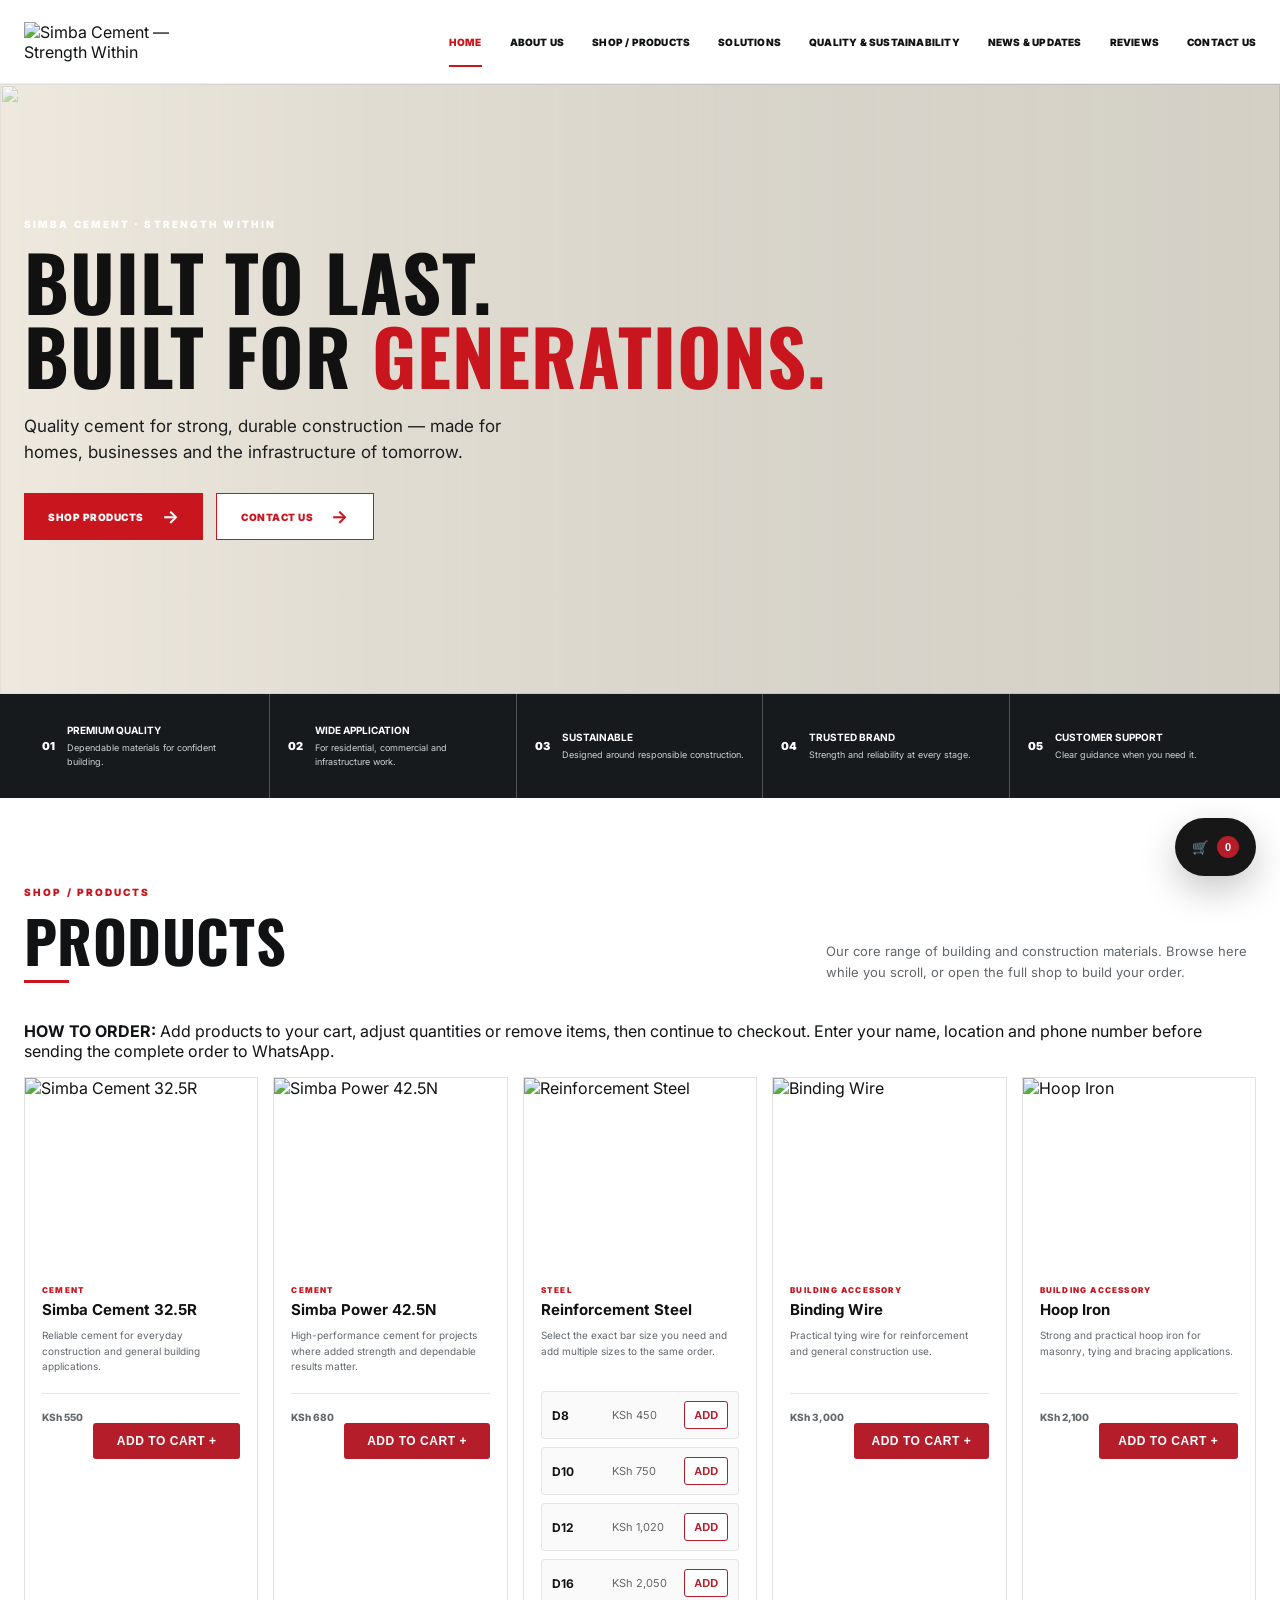
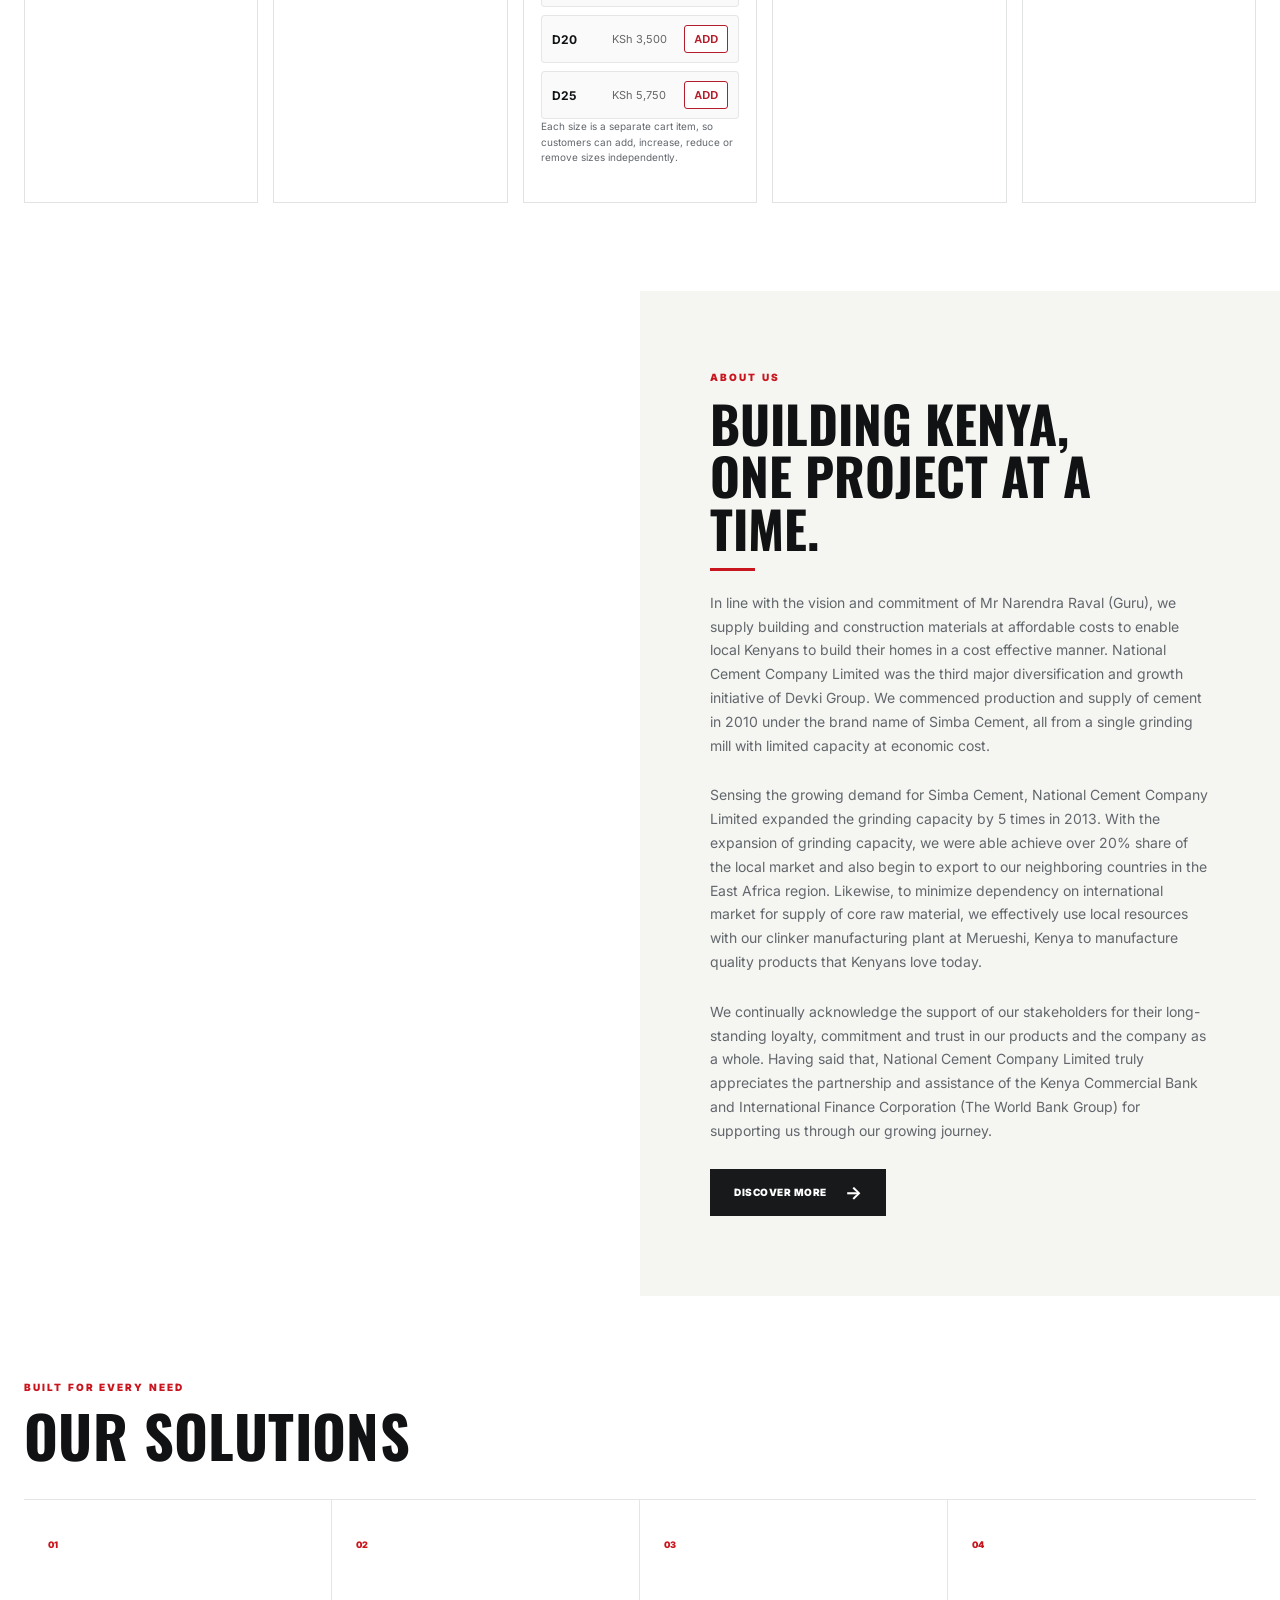
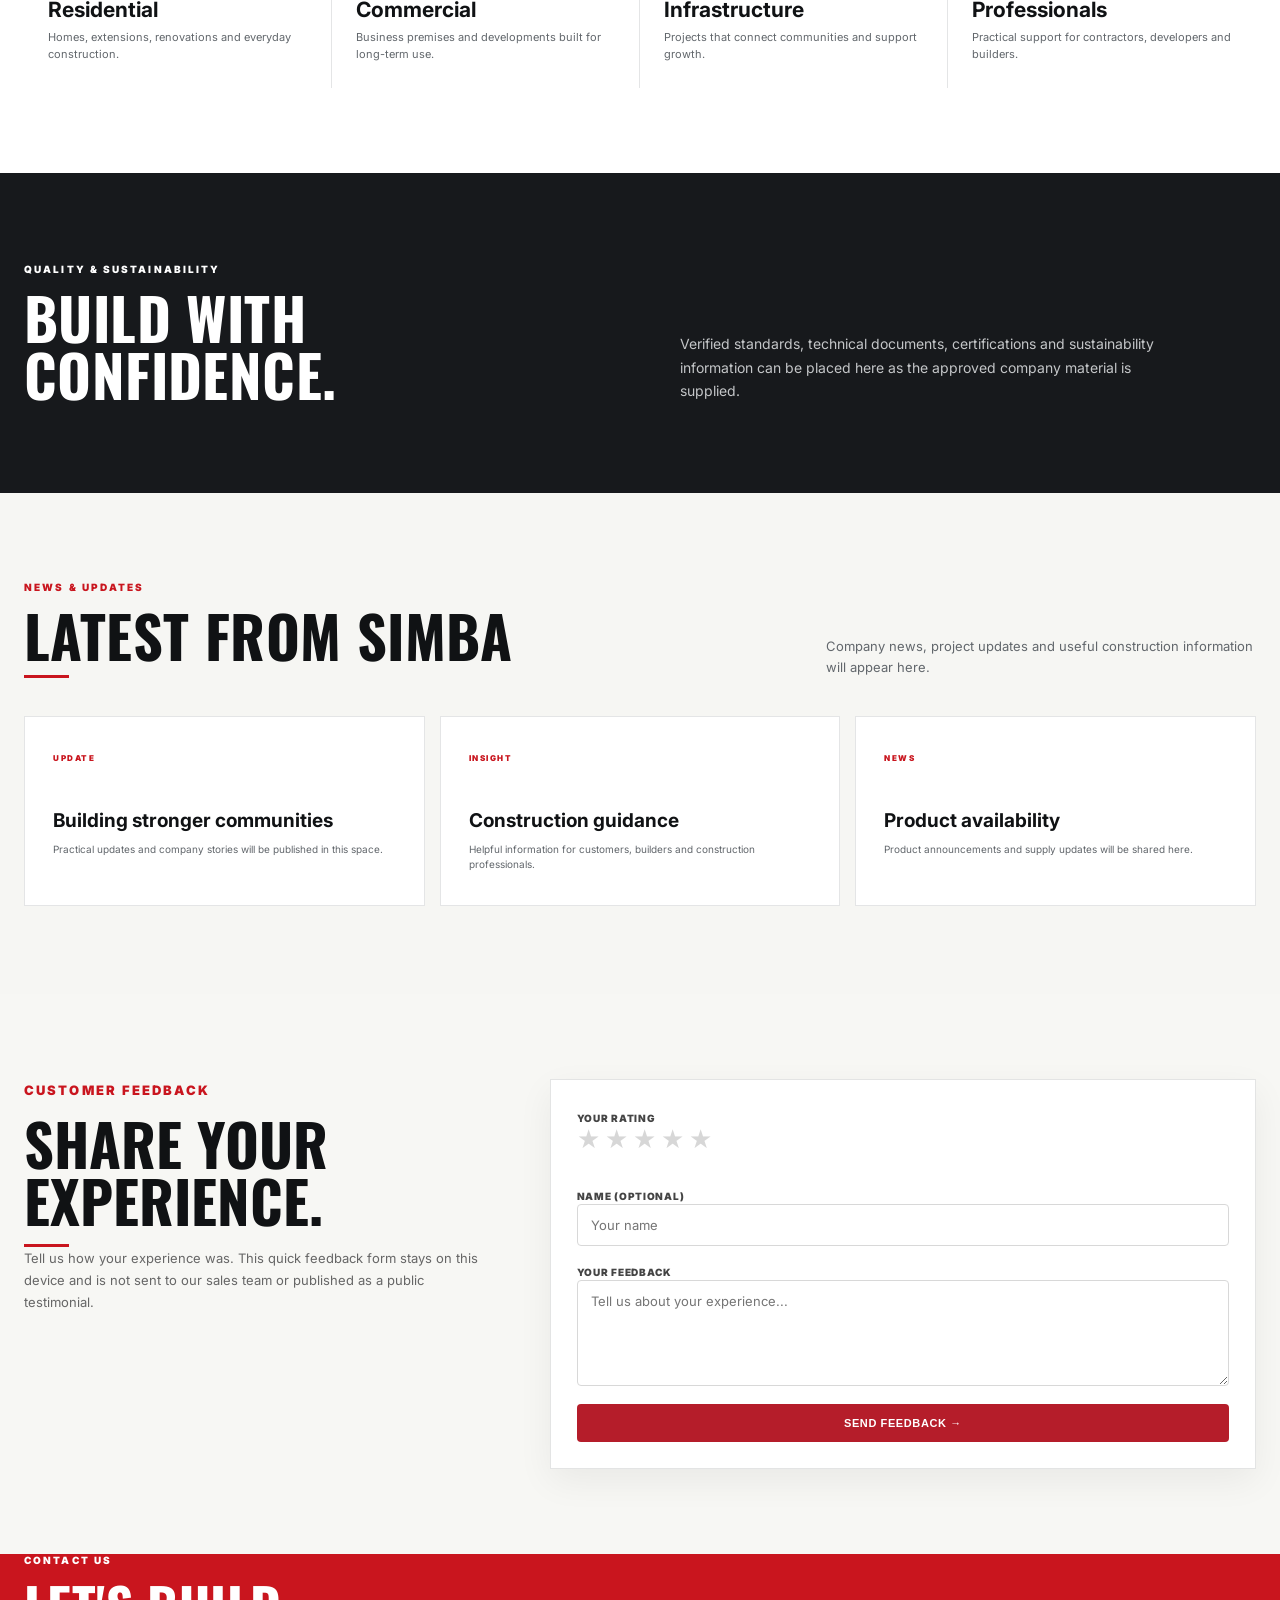
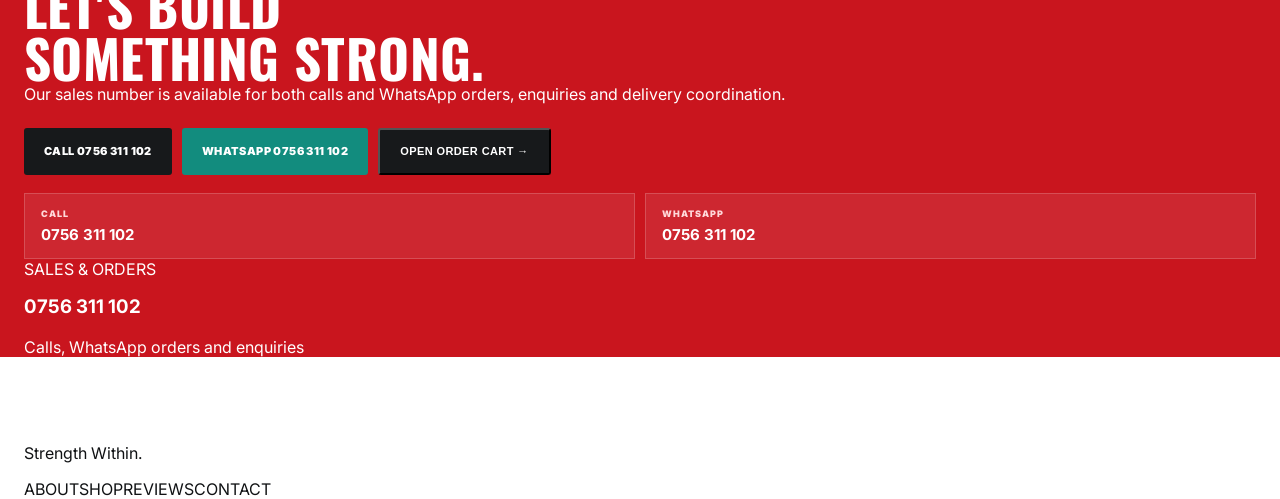
==== index.html @ 4d7fa1ae "Add call and WhatsApp contact options plus local customer feedback form" ====
<!doctype html>
<html lang="en">
<head>
  <meta charset="utf-8">
  <meta name="viewport" content="width=device-width, initial-scale=1">
  <meta name="description" content="Simba Cement — Strength Within.">
  <title>Simba Cement | Strength Within</title>
  <link rel="preconnect" href="https://fonts.googleapis.com">
  <link rel="preconnect" href="https://fonts.gstatic.com" crossorigin>
  <link href="https://fonts.googleapis.com/css2?family=Inter:wght@400;500;600;700;800;900&family=Oswald:wght@500;600;700&display=swap" rel="stylesheet">
  <link rel="stylesheet" href="styles.css">
  <style>
    .site-header .brand,.site-header .brand img{border:0!important;outline:0!important;box-shadow:none!important;background:#fff!important}
    .site-header .brand{width:195px!important;height:72px!important;display:flex!important;align-items:center!important;justify-content:flex-start!important;overflow:hidden!important}
    .site-header .brand img{display:block;width:185px!important;height:auto!important;max-height:68px!important;object-fit:contain!important;object-position:left center!important;transform:none!important;mix-blend-mode:normal!important}
    .site-header .brand:focus,.site-header .brand:focus-visible{outline:0!important;box-shadow:none!important}
    .hero-photo{position:absolute;inset:0;overflow:hidden;background:#d7d3c9;z-index:0}.hero-slides{position:absolute;inset:0;overflow:hidden}.hero-slide{position:absolute;inset:0;width:100%;height:100%;object-fit:cover;object-position:center;opacity:0;transition:opacity 1.2s ease;will-change:opacity;display:block}.hero-slide.active{opacity:1}.hero-shade{position:absolute;inset:0;z-index:1;background:linear-gradient(90deg,rgba(255,248,237,.58) 0%,rgba(255,248,237,.27) 28%,rgba(255,248,237,.05) 58%,rgba(0,0,0,.01) 100%)!important;pointer-events:none}.hero-content{z-index:2}
    .product-grid-five{grid-template-columns:repeat(5,1fr)}.product-image-wrap{background:#fff!important}.product-image-wrap img{width:100%;height:100%;object-fit:contain;display:block}.product-card{position:relative}
    .product-actions{display:flex;align-items:center;gap:10px;margin-top:18px;padding-top:16px;border-top:1px solid rgba(0,0,0,.10)}.product-price{margin:0;font-size:16px;font-weight:800;color:#151515}.product-price span{color:#b51d2a}.add-cart-btn{flex:1;border:0;cursor:pointer;display:inline-flex;align-items:center;justify-content:center;gap:8px;padding:11px 12px;background:#b51d2a;color:#fff;font-size:12px;font-weight:800;letter-spacing:.55px;border-radius:3px}.add-cart-btn:hover{opacity:.92;transform:translateY(-1px)}
    .steel-options{margin-top:16px;display:grid;gap:8px}.steel-option{display:grid;grid-template-columns:52px 1fr auto;gap:8px;align-items:center;padding:9px 10px;border:1px solid rgba(0,0,0,.08);background:#fafafa;border-radius:4px}.steel-option strong{font-size:12px}.steel-option small{color:#666;font-size:11px}.steel-add{border:1px solid #b51d2a;background:#fff;color:#b51d2a;border-radius:3px;padding:7px 9px;font-size:11px;font-weight:800;cursor:pointer}.steel-add:hover{background:#b51d2a;color:#fff}.steel-help{margin:12px 0 0;color:#666;font-size:12px;line-height:1.5}
    .cart-fab{position:fixed;right:24px;bottom:24px;z-index:60;border:0;background:#171717;color:#fff;border-radius:999px;min-width:58px;height:58px;padding:0 17px;display:flex;align-items:center;justify-content:center;gap:8px;cursor:pointer;box-shadow:0 14px 36px rgba(0,0,0,.22);font-weight:800}.cart-count{min-width:22px;height:22px;border-radius:999px;background:#b51d2a;display:inline-flex;align-items:center;justify-content:center;font-size:11px}.cart-fab:hover{transform:translateY(-2px)}
    .cart-overlay,.checkout-overlay{position:fixed;inset:0;background:rgba(10,10,10,.56);backdrop-filter:blur(5px);z-index:80;opacity:0;pointer-events:none;transition:opacity .25s ease}.cart-overlay.open,.checkout-overlay.open{opacity:1;pointer-events:auto}.cart-panel{position:absolute;right:0;top:0;height:100%;width:min(460px,94vw);background:#fff;box-shadow:-20px 0 60px rgba(0,0,0,.18);display:flex;flex-direction:column;transform:translateX(100%);transition:transform .28s ease}.cart-overlay.open .cart-panel{transform:translateX(0)}.cart-head,.checkout-head{padding:20px 22px;border-bottom:1px solid #eee;display:flex;align-items:center;justify-content:space-between}.cart-head h3,.checkout-head h3{margin:0;font-size:20px}.close-btn{border:0;background:#f2f2f2;width:36px;height:36px;border-radius:50%;cursor:pointer;font-size:18px}.cart-body{flex:1;overflow:auto;padding:18px 22px}.cart-empty{padding:48px 10px;text-align:center;color:#666}.cart-item{display:grid;grid-template-columns:64px 1fr auto;gap:12px;padding:14px 0;border-bottom:1px solid #eee}.cart-item img{width:64px;height:64px;object-fit:contain;background:#fafafa;border-radius:6px}.cart-item h4{margin:0 0 4px;font-size:14px}.cart-item p{margin:0;color:#666;font-size:12px;line-height:1.5}.qty-control{display:inline-flex;align-items:center;margin-top:8px;border:1px solid #ddd;border-radius:4px;overflow:hidden}.qty-control button{border:0;background:#f5f5f5;width:28px;height:28px;cursor:pointer}.qty-control span{width:32px;text-align:center;font-size:12px;font-weight:800}.remove-item{border:0;background:transparent;color:#b51d2a;font-size:11px;font-weight:800;cursor:pointer;margin-top:8px}.cart-foot{border-top:1px solid #eee;padding:18px 22px}.cart-total{display:flex;justify-content:space-between;font-size:17px;font-weight:900;margin-bottom:14px}.checkout-btn{width:100%;border:0;background:#b51d2a;color:#fff;padding:13px;border-radius:4px;font-weight:800;cursor:pointer}.checkout-btn:disabled{opacity:.45;cursor:not-allowed}
    .checkout-box{position:absolute;left:50%;top:50%;transform:translate(-50%,-50%) scale(.97);width:min(620px,94vw);max-height:92vh;overflow:auto;background:#fff;border-radius:8px;box-shadow:0 28px 90px rgba(0,0,0,.25);transition:transform .25s ease}.checkout-overlay.open .checkout-box{transform:translate(-50%,-50%) scale(1)}.checkout-form{padding:22px}.form-grid{display:grid;grid-template-columns:1fr 1fr;gap:14px}.field{display:flex;flex-direction:column;gap:7px}.field.full{grid-column:1/-1}.field label{font-size:11px;font-weight:800;letter-spacing:.5px;color:#444}.field input,.field textarea{width:100%;border:1px solid #d9d9d9;border-radius:4px;padding:12px 13px;font:inherit;font-size:13px;outline:none}.field input:focus,.field textarea:focus{border-color:#b51d2a;box-shadow:0 0 0 3px rgba(181,29,42,.08)}.checkout-summary{margin:18px 0;padding:14px;background:#f7f7f7;border-radius:5px}.checkout-summary h4{margin:0 0 9px;font-size:13px}.checkout-summary div{display:flex;justify-content:space-between;gap:12px;font-size:12px;padding:4px 0}.checkout-note{margin:12px 0 0;font-size:11px;color:#666;line-height:1.6}.submit-order{width:100%;margin-top:16px;border:0;background:#128c7e;color:#fff;padding:13px;border-radius:4px;font-size:12px;font-weight:900;letter-spacing:.6px;cursor:pointer}
    .contact-actions{display:flex;flex-wrap:wrap;gap:10px;margin-top:24px}.contact-action{display:inline-flex;align-items:center;justify-content:center;gap:9px;min-height:47px;padding:0 20px;font-size:11px;font-weight:900;letter-spacing:.4px;border-radius:3px}.contact-action.call{background:#17191b;color:#fff}.contact-action.wa{background:#128c7e;color:#fff}.contact-meta{display:grid;grid-template-columns:1fr 1fr;gap:10px;margin-top:18px}.contact-meta-card{padding:14px 16px;background:rgba(255,255,255,.08);border:1px solid rgba(255,255,255,.18)}.contact-meta-card span{display:block;font-size:9px;font-weight:900;letter-spacing:1px;color:#ffd8d9;margin-bottom:5px}.contact-meta-card strong{font-size:15px}
    .review-section{background:#f7f7f4;padding:85px 0}.review-wrap{display:grid;grid-template-columns:.8fr 1.2fr;gap:55px;align-items:start}.review-copy h2{font-family:Oswald,Impact,sans-serif;font-size:clamp(38px,4.7vw,58px);line-height:.98;margin:0 0 15px}.review-copy p{max-width:470px;color:#666;font-size:13px;line-height:1.7}.review-card{background:#fff;border:1px solid #e3e4e4;padding:26px;box-shadow:0 12px 34px rgba(0,0,0,.06)}.review-stars{display:flex;gap:5px;margin-bottom:18px}.review-stars button{border:0;background:transparent;padding:0;font-size:26px;line-height:1;color:#d7d7d7;cursor:pointer}.review-stars button.active{color:#f0a400}.review-form{display:grid;gap:14px}.review-form label{font-size:10px;font-weight:900;letter-spacing:.7px;color:#444}.review-form input,.review-form textarea{width:100%;border:1px solid #d8d8d8;border-radius:4px;padding:12px 13px;font:inherit;font-size:13px;outline:none}.review-form input:focus,.review-form textarea:focus{border-color:#b51d2a;box-shadow:0 0 0 3px rgba(181,29,42,.08)}.review-submit{border:0;background:#b51d2a;color:#fff;padding:13px 16px;border-radius:4px;font-size:11px;font-weight:900;letter-spacing:.6px;cursor:pointer}.review-thanks{display:none;margin-top:14px;padding:14px;background:#edf8f5;border:1px solid #cfe9df;color:#1e6657;font-size:12px;line-height:1.55}.review-thanks.show{display:block}
    @media(max-width:1050px){.site-header .brand{width:180px!important}.site-header .brand img{width:172px!important;max-height:68px!important}.product-grid-five{grid-template-columns:repeat(3,1fr)}.review-wrap{grid-template-columns:1fr}.contact-meta{grid-template-columns:1fr 1fr}}
    @media(max-width:760px){.site-header .brand{width:152px!important;height:64px!important}.site-header .brand img{width:145px!important;max-height:62px!important}.hero-slide{object-position:center}.hero-shade{background:linear-gradient(180deg,rgba(255,248,237,.68) 0%,rgba(255,248,237,.30) 42%,rgba(255,248,237,.04) 78%,rgba(0,0,0,.04) 100%)!important}.product-grid-five{grid-template-columns:1fr}.form-grid{grid-template-columns:1fr}.field.full{grid-column:auto}.cart-fab{right:14px;bottom:14px}.contact-actions{flex-direction:column;align-items:stretch}.contact-action{width:100%}.contact-meta{grid-template-columns:1fr}}
    @media(prefers-reduced-motion:reduce){.hero-slide{transition:none}}
  </style>
</head>
<body>
<header class="site-header"><div class="nav-shell">
  <a class="brand" href="#home" aria-label="Simba Cement home"><img referrerpolicy="no-referrer" src="https://i.postimg.cc/LsbFMksW/Screenshot-2026-09-01-223430.png" alt="Simba Cement — Strength Within" fetchpriority="high"></a>
  <button class="menu-button" id="menuButton" aria-expanded="false" aria-controls="mainNav" aria-label="Open navigation"><span></span><span></span><span></span></button>
  <nav id="mainNav" class="main-nav" aria-label="Primary navigation"><a class="active" href="#home">HOME</a><a href="#about">ABOUT US</a><a href="shop.html">SHOP / PRODUCTS</a><a href="#solutions">SOLUTIONS</a><a href="#quality">QUALITY &amp; SUSTAINABILITY</a><a href="#news">NEWS &amp; UPDATES</a><a href="#reviews">REVIEWS</a><a href="#contact">CONTACT US</a></nav>
</div></header>
<main id="home">
<section class="hero"><div class="hero-photo" aria-hidden="true"><div class="hero-slides"><img class="hero-slide active" referrerpolicy="no-referrer" src="https://i.postimg.cc/5NCtjTVP/Screenshot-2026-09-01-205620.png" alt="" loading="eager"><img class="hero-slide" referrerpolicy="no-referrer" src="https://i.postimg.cc/9f623F43/Screenshot-2026-09-01-205703.png" alt="" loading="eager"><img class="hero-slide" referrerpolicy="no-referrer" src="https://i.postimg.cc/vHt5c4bZ/Screenshot-2026-09-01-205810.png" alt="" loading="eager"></div></div><div class="hero-shade" aria-hidden="true"></div><div class="hero-content shell"><p class="eyebrow">SIMBA CEMENT · STRENGTH WITHIN</p><h1>BUILT TO LAST.<br>BUILT FOR <span>GENERATIONS.</span></h1><p class="hero-text">Quality cement for strong, durable construction — made for homes, businesses and the infrastructure of tomorrow.</p><div class="hero-actions"><a class="button primary" href="shop.html">SHOP PRODUCTS <b>→</b></a><a class="button secondary" href="#contact">CONTACT US <b>→</b></a></div></div></section>
<section class="promise-strip"><div class="shell promise-grid"><article><span>01</span><div><strong>PREMIUM QUALITY</strong><p>Dependable materials for confident building.</p></div></article><article><span>02</span><div><strong>WIDE APPLICATION</strong><p>For residential, commercial and infrastructure work.</p></div></article><article><span>03</span><div><strong>SUSTAINABLE</strong><p>Designed around responsible construction.</p></div></article><article><span>04</span><div><strong>TRUSTED BRAND</strong><p>Strength and reliability at every stage.</p></div></article><article><span>05</span><div><strong>CUSTOMER SUPPORT</strong><p>Clear guidance when you need it.</p></div></article></div></section>
<section id="products" class="products-section shell section-space"><div class="section-heading"><div><p class="eyebrow dark">SHOP / PRODUCTS</p><h2>PRODUCTS</h2><span class="red-line"></span></div><p>Our core range of building and construction materials. Browse here while you scroll, or open the full shop to build your order.</p></div><p class="order-note"><strong>HOW TO ORDER:</strong> Add products to your cart, adjust quantities or remove items, then continue to checkout. Enter your name, location and phone number before sending the complete order to WhatsApp.</p><div class="product-grid product-grid-five">
<article class="product-card"><div class="product-photo product-image-wrap"><img referrerpolicy="no-referrer" src="https://i.postimg.cc/HLjF3JtR/Screenshot-2026-09-01-205350.png" alt="Simba Cement 32.5R" loading="lazy"></div><div><p class="product-type">CEMENT</p><h3>Simba Cement 32.5R</h3><p>Reliable cement for everyday construction and general building applications.</p><div class="product-actions"><p class="product-price">KSh 550</p><button class="add-cart-btn" data-product="Simba Cement 32.5R" data-price="550" data-image="https://i.postimg.cc/HLjF3JtR/Screenshot-2026-09-01-205350.png">ADD TO CART +</button></div></div></article>
<article class="product-card"><div class="product-photo product-image-wrap"><img referrerpolicy="no-referrer" src="https://i.postimg.cc/Gmg5BL14/Screenshot-2026-09-01-205450.png" alt="Simba Power 42.5N" loading="lazy"></div><div><p class="product-type">CEMENT</p><h3>Simba Power 42.5N</h3><p>High-performance cement for projects where added strength and dependable results matter.</p><div class="product-actions"><p class="product-price">KSh 680</p><button class="add-cart-btn" data-product="Simba Power 42.5N" data-price="680" data-image="https://i.postimg.cc/Gmg5BL14/Screenshot-2026-09-01-205450.png">ADD TO CART +</button></div></div></article>
<article class="product-card"><div class="product-photo product-image-wrap"><img referrerpolicy="no-referrer" src="https://i.postimg.cc/1XT8nVJy/Screenshot-2026-09-01-224305.png" alt="Reinforcement Steel" loading="lazy"></div><div><p class="product-type">STEEL</p><h3>Reinforcement Steel</h3><p>Select the exact bar size you need and add multiple sizes to the same order.</p><div class="steel-options"><div class="steel-option"><strong>D8</strong><small>KSh 450</small><button class="steel-add" data-product="Reinforcement Steel D8" data-price="450" data-image="https://i.postimg.cc/1XT8nVJy/Screenshot-2026-09-01-224305.png">ADD</button></div><div class="steel-option"><strong>D10</strong><small>KSh 750</small><button class="steel-add" data-product="Reinforcement Steel D10" data-price="750" data-image="https://i.postimg.cc/1XT8nVJy/Screenshot-2026-09-01-224305.png">ADD</button></div><div class="steel-option"><strong>D12</strong><small>KSh 1,020</small><button class="steel-add" data-product="Reinforcement Steel D12" data-price="1020" data-image="https://i.postimg.cc/1XT8nVJy/Screenshot-2026-09-01-224305.png">ADD</button></div><div class="steel-option"><strong>D16</strong><small>KSh 2,050</small><button class="steel-add" data-product="Reinforcement Steel D16" data-price="2050" data-image="https://i.postimg.cc/1XT8nVJy/Screenshot-2026-09-01-224305.png">ADD</button></div><div class="steel-option"><strong>D20</strong><small>KSh 3,500</small><button class="steel-add" data-product="Reinforcement Steel D20" data-price="3500" data-image="https://i.postimg.cc/1XT8nVJy/Screenshot-2026-09-01-224305.png">ADD</button></div><div class="steel-option"><strong>D25</strong><small>KSh 5,750</small><button class="steel-add" data-product="Reinforcement Steel D25" data-price="5750" data-image="https://i.postimg.cc/1XT8nVJy/Screenshot-2026-09-01-224305.png">ADD</button></div></div><p class="steel-help">Each size is a separate cart item, so customers can add, increase, reduce or remove sizes independently.</p></div></article>
<article class="product-card"><div class="product-photo product-image-wrap"><img referrerpolicy="no-referrer" src="https://i.postimg.cc/wTCkn1g8/Screenshot-2026-09-01-225251.png" alt="Binding Wire" loading="lazy"></div><div><p class="product-type">BUILDING ACCESSORY</p><h3>Binding Wire</h3><p>Practical tying wire for reinforcement and general construction use.</p><div class="product-actions"><p class="product-price">KSh 3,000</p><button class="add-cart-btn" data-product="Binding Wire" data-price="3000" data-image="https://i.postimg.cc/wTCkn1g8/Screenshot-2026-09-01-225251.png">ADD TO CART +</button></div></div></article>
<article class="product-card"><div class="product-photo product-image-wrap"><img referrerpolicy="no-referrer" src="https://i.postimg.cc/90tWV4KG/Screenshot-2026-09-01-224641.png" alt="Hoop Iron" loading="lazy"></div><div><p class="product-type">BUILDING ACCESSORY</p><h3>Hoop Iron</h3><p>Strong and practical hoop iron for masonry, tying and bracing applications.</p><div class="product-actions"><p class="product-price">KSh 2,100</p><button class="add-cart-btn" data-product="Hoop Iron" data-price="2100" data-image="https://i.postimg.cc/90tWV4KG/Screenshot-2026-09-01-224641.png">ADD TO CART +</button></div></div></article>
</div></section>
<section id="about" class="split-section"><div class="split-photo"></div><div class="split-copy shell-copy"><p class="eyebrow dark">ABOUT US</p><h2>BUILDING KENYA,<br>ONE PROJECT AT A TIME.</h2><span class="red-line"></span><p>In line with the vision and commitment of Mr Narendra Raval (Guru), we supply building and construction materials at affordable costs to enable local Kenyans to build their homes in a cost effective manner. National Cement Company Limited was the third major diversification and growth initiative of Devki Group. We commenced production and supply of cement in 2010 under the brand name of Simba Cement, all from a single grinding mill with limited capacity at economic cost.</p><p>Sensing the growing demand for Simba Cement, National Cement Company Limited expanded the grinding capacity by 5 times in 2013. With the expansion of grinding capacity, we were able achieve over 20% share of the local market and also begin to export to our neighboring countries in the East Africa region. Likewise, to minimize dependency on international market for supply of core raw material, we effectively use local resources with our clinker manufacturing plant at Merueshi, Kenya to manufacture quality products that Kenyans love today.</p><p>We continually acknowledge the support of our stakeholders for their long-standing loyalty, commitment and trust in our products and the company as a whole. Having said that, National Cement Company Limited truly appreciates the partnership and assistance of the Kenya Commercial Bank and International Finance Corporation (The World Bank Group) for supporting us through our growing journey.</p><a class="button dark-button" href="#contact">DISCOVER MORE <b>→</b></a></div></section>
<section id="solutions" class="solutions-section section-space"><div class="shell"><p class="eyebrow dark">BUILT FOR EVERY NEED</p><h2>OUR SOLUTIONS</h2><div class="solution-grid"><article><span>01</span><h3>Residential</h3><p>Homes, extensions, renovations and everyday construction.</p></article><article><span>02</span><h3>Commercial</h3><p>Business premises and developments built for long-term use.</p></article><article><span>03</span><h3>Infrastructure</h3><p>Projects that connect communities and support growth.</p></article><article><span>04</span><h3>Professionals</h3><p>Practical support for contractors, developers and builders.</p></article></div></div></section>
<section id="quality" class="quality-section"><div class="shell quality-inner"><div><p class="eyebrow">QUALITY &amp; SUSTAINABILITY</p><h2>BUILD WITH<br>CONFIDENCE.</h2></div><p>Verified standards, technical documents, certifications and sustainability information can be placed here as the approved company material is supplied.</p></div></section>
<section id="news" class="news-section section-space"><div class="shell"><div class="section-heading"><div><p class="eyebrow dark">NEWS &amp; UPDATES</p><h2>LATEST FROM SIMBA</h2><span class="red-line"></span></div><p>Company news, project updates and useful construction information will appear here.</p></div><div class="news-grid"><article><span>UPDATE</span><h3>Building stronger communities</h3><p>Practical updates and company stories will be published in this space.</p></article><article><span>INSIGHT</span><h3>Construction guidance</h3><p>Helpful information for customers, builders and construction professionals.</p></article><article><span>NEWS</span><h3>Product availability</h3><p>Product announcements and supply updates will be shared here.</p></article></div></div></section>
<section id="reviews" class="review-section"><div class="shell review-wrap"><div class="review-copy"><p class="eyebrow dark">CUSTOMER FEEDBACK</p><h2>SHARE YOUR<br>EXPERIENCE.</h2><span class="red-line"></span><p>Tell us how your experience was. This quick feedback form stays on this device and is not sent to our sales team or published as a public testimonial.</p></div><div class="review-card"><form class="review-form" id="reviewForm"><div><label>YOUR RATING</label><div class="review-stars" id="reviewStars" aria-label="Choose a rating"><button type="button" data-rating="1" aria-label="1 star">★</button><button type="button" data-rating="2" aria-label="2 stars">★</button><button type="button" data-rating="3" aria-label="3 stars">★</button><button type="button" data-rating="4" aria-label="4 stars">★</button><button type="button" data-rating="5" aria-label="5 stars">★</button></div></div><div><label for="reviewName">NAME (OPTIONAL)</label><input id="reviewName" placeholder="Your name"></div><div><label for="reviewText">YOUR FEEDBACK</label><textarea id="reviewText" rows="5" required placeholder="Tell us about your experience..."></textarea></div><button class="review-submit" type="submit">SEND FEEDBACK →</button></form><div class="review-thanks" id="reviewThanks">Thank you for your feedback. Your response has been received on this device. It has not been sent to the sales team or published as a public review.</div></div></div></section>
<section id="contact" class="contact-section"><div class="shell contact-grid"><div><p class="eyebrow">CONTACT US</p><h2>LET'S BUILD<br>SOMETHING STRONG.</h2><p>Our sales number is available for both calls and WhatsApp orders, enquiries and delivery coordination.</p><div class="contact-actions"><a class="contact-action call" href="tel:+254756311102">CALL 0756 311 102</a><a class="contact-action wa" target="_blank" rel="noopener" href="https://wa.me/254756311102?text=Hello%20Simba%20Cement%2C%20I%20would%20like%20to%20make%20an%20enquiry.%20Please%20assist%20me.">WHATSAPP 0756 311 102</a><button class="contact-action call" type="button" id="contactCartButton">OPEN ORDER CART →</button></div><div class="contact-meta"><div class="contact-meta-card"><span>CALL</span><strong>0756 311 102</strong></div><div class="contact-meta-card"><span>WHATSAPP</span><strong>0756 311 102</strong></div></div></div><div class="contact-card"><p>SALES &amp; ORDERS</p><h3>0756 311 102</h3><p>Calls, WhatsApp orders and enquiries</p></div></div></section>
</main>
<footer class="site-footer"><div class="shell footer-grid"><a class="brand footer-brand" href="#home" aria-label="Simba Cement home"><img referrerpolicy="no-referrer" src="https://i.postimg.cc/LsbFMksW/Screenshot-2026-09-01-223430.png" alt="Simba Cement — Strength Within"></a><p>Strength Within.</p><div><a href="#about">ABOUT</a><a href="shop.html">SHOP</a><a href="#reviews">REVIEWS</a><a href="#contact">CONTACT</a></div></div></footer>
<button class="cart-fab" id="cartFab" type="button" aria-label="Open shopping cart"><span>🛒</span><span class="cart-count" id="cartCount">0</span></button>
<div class="cart-overlay" id="cartOverlay" aria-hidden="true"><aside class="cart-panel" role="dialog" aria-modal="true" aria-labelledby="cartTitle"><div class="cart-head"><h3 id="cartTitle">Your Order</h3><button class="close-btn" id="closeCart" type="button" aria-label="Close cart">×</button></div><div class="cart-body" id="cartBody"></div><div class="cart-foot"><div class="cart-total"><span>Total</span><span id="cartTotal">KSh 0</span></div><button class="checkout-btn" id="checkoutButton" type="button" disabled>CONTINUE TO CHECKOUT →</button></div></aside></div>
<div class="checkout-overlay" id="checkoutOverlay" aria-hidden="true"><div class="checkout-box" role="dialog" aria-modal="true" aria-labelledby="checkoutTitle"><div class="checkout-head"><h3 id="checkoutTitle">Customer Details</h3><button class="close-btn" id="closeCheckout" type="button" aria-label="Close checkout">×</button></div><form class="checkout-form" id="checkoutForm"><div class="form-grid"><div class="field"><label for="customerName">FULL NAME</label><input id="customerName" name="name" required autocomplete="name" placeholder="Your full name"></div><div class="field"><label for="customerPhone">PHONE NUMBER</label><input id="customerPhone" name="phone" required autocomplete="tel" inputmode="tel" placeholder="07xx xxx xxx"></div><div class="field full"><label for="customerLocation">DELIVERY LOCATION</label><input id="customerLocation" name="location" required autocomplete="street-address" placeholder="Town, area or delivery location"></div><div class="field full"><label for="customerNotes">ORDER NOTES (OPTIONAL)</label><textarea id="customerNotes" name="notes" rows="3" placeholder="Quantity details, preferred delivery time or other notes"></textarea></div></div><div class="checkout-summary" id="checkoutSummary"></div><p class="checkout-note">After you submit, WhatsApp will open with your customer details and complete product order ready to send to our sales team at 0756 311 102.</p><button class="submit-order" type="submit">PROCEED TO WHATSAPP →</button></form></div></div>
<script>
const heroSlides=[...document.querySelectorAll('.hero-slide')];let heroIndex=0;setInterval(()=>{if(window.matchMedia('(prefers-reduced-motion: reduce)').matches)return;heroSlides[heroIndex].classList.remove('active');heroIndex=(heroIndex+1)%heroSlides.length;heroSlides[heroIndex].classList.add('active')},6500);
const menuButton=document.getElementById('menuButton'),mainNav=document.getElementById('mainNav');if(menuButton&&mainNav){menuButton.addEventListener('click',()=>{const open=menuButton.getAttribute('aria-expanded')==='true';menuButton.setAttribute('aria-expanded',String(!open));mainNav.classList.toggle('open',!open)});mainNav.querySelectorAll('a').forEach(link=>link.addEventListener('click',()=>{menuButton.setAttribute('aria-expanded','false');mainNav.classList.remove('open')}))}
const cartKey='simbaCementCart';const money=value=>`KSh ${Number(value).toLocaleString('en-KE')}`;let cart=[];try{cart=JSON.parse(localStorage.getItem(cartKey)||'[]')}catch{cart=[]}
const cartFab=document.getElementById('cartFab'),cartCount=document.getElementById('cartCount'),cartOverlay=document.getElementById('cartOverlay'),closeCart=document.getElementById('closeCart'),cartBody=document.getElementById('cartBody'),cartTotal=document.getElementById('cartTotal'),checkoutButton=document.getElementById('checkoutButton'),checkoutOverlay=document.getElementById('checkoutOverlay'),closeCheckout=document.getElementById('closeCheckout'),checkoutSummary=document.getElementById('checkoutSummary'),checkoutForm=document.getElementById('checkoutForm'),contactCartButton=document.getElementById('contactCartButton');
const saveCart=()=>localStorage.setItem(cartKey,JSON.stringify(cart));const openCart=()=>{renderCart();cartOverlay.classList.add('open');cartOverlay.setAttribute('aria-hidden','false')};const hideCart=()=>{cartOverlay.classList.remove('open');cartOverlay.setAttribute('aria-hidden','true')};
const renderCart=()=>{const qty=cart.reduce((s,i)=>s+i.qty,0),total=cart.reduce((s,i)=>s+i.price*i.qty,0);cartCount.textContent=qty;cartTotal.textContent=money(total);checkoutButton.disabled=!cart.length;if(!cart.length){cartBody.innerHTML='<div class="cart-empty"><strong>Your cart is empty.</strong><p>Add products to start an order.</p></div>';return}cartBody.innerHTML=cart.map((item,index)=>`<div class="cart-item"><img src="${item.image}" alt=""><div><h4>${item.product}</h4><p>${money(item.price)} each</p><div class="qty-control"><button type="button" data-action="minus" data-index="${index}">−</button><span>${item.qty}</span><button type="button" data-action="plus" data-index="${index}">+</button></div><br><button class="remove-item" type="button" data-action="remove" data-index="${index}">REMOVE</button></div><strong>${money(item.price*item.qty)}</strong></div>`).join('')};
const addToCart=(product,price,image)=>{const item=cart.find(i=>i.product===product);if(item)item.qty+=1;else cart.push({product,price:Number(price),image,qty:1});saveCart();renderCart();openCart()};const updateQty=(index,delta)=>{if(!cart[index])return;cart[index].qty+=delta;if(cart[index].qty<=0)cart.splice(index,1);saveCart();renderCart()};const removeItem=index=>{cart.splice(index,1);saveCart();renderCart()};
const renderCheckout=()=>{const total=cart.reduce((s,i)=>s+i.price*i.qty,0);checkoutSummary.innerHTML=`<h4>ORDER SUMMARY</h4>${cart.map(i=>`<div><span>${i.product} × ${i.qty}</span><strong>${money(i.price*i.qty)}</strong></div>`).join('')}<div style="border-top:1px solid #ddd;margin-top:8px;padding-top:8px;font-weight:900"><span>TOTAL</span><strong>${money(total)}</strong></div>`};
const openCheckout=()=>{if(!cart.length)return;renderCheckout();hideCart();checkoutOverlay.classList.add('open');checkoutOverlay.setAttribute('aria-hidden','false');setTimeout(()=>document.getElementById('customerName').focus(),50)};const hideCheckout=()=>{checkoutOverlay.classList.remove('open');checkoutOverlay.setAttribute('aria-hidden','true')};
document.querySelectorAll('.add-cart-btn,.steel-add').forEach(button=>button.addEventListener('click',()=>addToCart(button.dataset.product,button.dataset.price,button.dataset.image)));cartBody.addEventListener('click',event=>{const button=event.target.closest('button[data-action]');if(!button)return;const index=Number(button.dataset.index),action=button.dataset.action;if(action==='plus')updateQty(index,1);if(action==='minus')updateQty(index,-1);if(action==='remove')removeItem(index)});cartFab.addEventListener('click',openCart);closeCart.addEventListener('click',hideCart);checkoutButton.addEventListener('click',openCheckout);closeCheckout.addEventListener('click',hideCheckout);contactCartButton.addEventListener('click',openCart);cartOverlay.addEventListener('click',event=>{if(event.target===cartOverlay)hideCart()});checkoutOverlay.addEventListener('click',event=>{if(event.target===checkoutOverlay)hideCheckout()});
checkoutForm.addEventListener('submit',event=>{event.preventDefault();if(!cart.length)return;const data=new FormData(checkoutForm),total=cart.reduce((s,i)=>s+i.price*i.qty,0),lines=cart.map(i=>`- ${i.product} x${i.qty} = ${money(i.price*i.qty)}`).join('%0A'),message=`Hello Simba Cement,%0A%0AI would like to place an order.%0A%0ACUSTOMER DETAILS%0AName: ${encodeURIComponent(data.get('name'))}%0APhone: ${encodeURIComponent(data.get('phone'))}%0ALocation: ${encodeURIComponent(data.get('location'))}%0ANotes: ${encodeURIComponent(data.get('notes')||'None')}%0A%0AORDER%0A${lines}%0A%0ATotal: ${encodeURIComponent(money(total))}`;window.open(`https://wa.me/254756311102?text=${message}`,'_blank','noopener');hideCheckout()});
const reviewStars=[...document.querySelectorAll('#reviewStars button')],reviewForm=document.getElementById('reviewForm'),reviewThanks=document.getElementById('reviewThanks');let reviewRating=0;reviewStars.forEach(button=>button.addEventListener('click',()=>{reviewRating=Number(button.dataset.rating);reviewStars.forEach(star=>star.classList.toggle('active',Number(star.dataset.rating)<=reviewRating))}));reviewForm.addEventListener('submit',event=>{event.preventDefault();if(!reviewRating){reviewStars[0].focus();return}reviewForm.reset();reviewStars.forEach(star=>star.classList.remove('active'));reviewRating=0;reviewThanks.classList.add('show')});
renderCart();
</script>
</body>
</html>
---- styles.css ----
:root{--red:#c9151e;--red-dark:#980e15;--ink:#101214;--muted:#62676c;--line:#e4e5e6;--soft:#f5f5f3;--white:#fff;--dark:#15181b;--shell:1240px}*{box-sizing:border-box}html{scroll-behavior:smooth}body{margin:0;font-family:Inter,Arial,sans-serif;color:var(--ink);background:#fff}a{text-decoration:none;color:inherit}.shell,.nav-shell{width:min(var(--shell),calc(100% - 48px));margin:auto}.section-space{padding:88px 0}.site-header{height:84px;background:#fff;border-bottom:1px solid #eee;position:sticky;top:0;z-index:50}.nav-shell{height:100%;display:flex;align-items:center}.brand{width:185px;height:70px;display:flex;align-items:center;overflow:hidden;flex:none}.brand img{width:185px;height:185px;object-fit:contain;transform:scale(1.06);mix-blend-mode:multiply}.main-nav{margin-left:auto;display:flex;align-items:center;gap:28px;font-size:10px;font-weight:900;letter-spacing:.2px}.main-nav a{height:84px;display:flex;align-items:center;position:relative;white-space:nowrap}.main-nav a.active{color:var(--red)}.main-nav a.active:after{content:'';position:absolute;left:0;right:0;bottom:17px;height:2px;background:var(--red)}.menu-button{display:none;margin-left:auto;width:44px;height:44px;border:0;background:#fff}.menu-button span{display:block;width:26px;height:2px;background:#16181a;margin:5px auto}.hero{height:610px;position:relative;overflow:hidden;background:#d7d3c9}.hero-photo{position:absolute;inset:0;background-image:url('https://images.unsplash.com/photo-1504307651254-35680f356dfd?auto=format&fit=crop&w=2400&q=90');background-size:cover;background-position:center}.hero-shade{position:absolute;inset:0;background:linear-gradient(90deg,rgba(255,248,237,.97) 0%,rgba(255,248,237,.82) 33%,rgba(255,248,237,.33) 57%,rgba(0,0,0,.06) 100%)}.hero-content{position:relative;z-index:10;height:100%;display:flex;flex-direction:column;justify-content:center;padding-bottom:20px}.eyebrow{font-size:10px;letter-spacing:2.1px;font-weight:900;margin:0 0 14px;color:#fff}.eyebrow.dark{color:var(--red)}h1,h2,h3,p{margin-top:0}.hero h1{font-family:Oswald,Impact,sans-serif;font-size:clamp(48px,6vw,76px);line-height:.98;letter-spacing:1px;margin:0 0 20px;color:#111}.hero h1 span{color:var(--red)}.hero-text{font-size:17px;line-height:1.55;max-width:500px;margin:0 0 28px;color:#1b1d1f}.hero-actions{display:flex;gap:13px}.button{display:inline-flex;align-items:center;justify-content:center;gap:18px;min-height:47px;padding:0 24px;font-size:10px;font-weight:900;letter-spacing:.5px}.button b{font-size:18px}.primary{background:var(--red);color:#fff}.secondary{border:1px solid var(--red);color:var(--red);background:#fff}.dark-button{background:#17191b;color:#fff}.light-button{background:#fff;color:#17191b}.hero-products{position:absolute;right:18%;bottom:56px;z-index:7;display:flex;align-items:flex-end;gap:20px;filter:drop-shadow(0 18px 18px rgba(0,0,0,.16))}.bag{width:170px;height:235px;position:relative;background:linear-gradient(155deg,#f1dfb7,#c7ad76);border-radius:2px;box-shadow:inset 0 0 0 1px rgba(90,60,20,.18)}.bag:after{content:'';position:absolute;left:10px;right:10px;top:11px;height:6px;background:rgba(120,95,48,.22)}.bag-main{width:195px;height:275px;transform:rotate(-2deg)}.bag-main img{width:100%;height:100%;object-fit:cover;mix-blend-mode:multiply}.bag em{position:absolute;right:10px;bottom:8px;font-style:normal;font-weight:900;font-size:12px}.bag-blue{transform:rotate(3deg);padding:54px 12px 10px;text-align:center;background:linear-gradient(155deg,#eadcbd,#bca573)}.bag-lion{font-size:46px;line-height:1;color:#164d91;margin-bottom:8px}.bag-blue strong{display:block;font-size:25px;color:#164d91;line-height:.9}.bag-blue>b{display:block;font-size:22px;color:#173e76;line-height:1.05}.bag-blue small{display:block;margin-top:17px;font-weight:900;color:#164d91}.hero-road{position:absolute;left:0;right:0;bottom:0;height:74px;background:#424548;z-index:6;border-top:7px solid #aaa79f;overflow:hidden}.hero-road span{position:absolute;top:34px;height:5px;width:170px;background:#f2ecdf;animation:road 2.4s linear infinite}.hero-road span:nth-child(1){left:4%}.hero-road span:nth-child(2){left:40%;animation-delay:-.8s}.hero-road span:nth-child(3){left:76%;animation-delay:-1.6s}.hero-truck{position:absolute;z-index:8;bottom:43px;width:260px;height:87px;animation:truck 14s linear infinite;left:-300px}.truck-b{animation-duration:18s;animation-delay:6s;transform:scale(.8);transform-origin:left bottom}.hero-truck .body{position:absolute;left:0;bottom:0;width:208px;height:53px;background:#f1f1ee;border:2px solid #4e5356;border-radius:5px;display:flex;align-items:center;padding-left:18px;color:var(--red);font-size:14px;font-weight:900;box-shadow:0 4px 0 rgba(0,0,0,.06)}.hero-truck .cab{position:absolute;right:0;bottom:0;width:72px;height:65px;background:#efefed;border:2px solid #4e5356;border-radius:11px 9px 3px 3px}.hero-truck .cab:after{content:'';position:absolute;right:8px;top:10px;width:39px;height:24px;background:#4f6874;border:2px solid #3b474d;transform:skewY(-8deg)}.hero-truck i{position:absolute;bottom:-12px;width:31px;height:31px;border-radius:50%;background:#1f2326;border:7px solid #777}.hero-truck i:first-of-type{left:17px}.hero-truck i:last-of-type{right:17px}.mixer-drum{position:absolute;left:40px;bottom:13px;width:110px;height:50px;border-radius:50%;background:#d5d7d4;border:3px solid #717578;transform:rotate(-13deg)}.mixer-drum:after{content:'';position:absolute;inset:10px;border:6px dashed #85898b;border-radius:50%}.mixer-body{padding-left:12px!important}.promise-strip{background:#171a1d;color:#fff}.promise-grid{display:grid;grid-template-columns:repeat(5,1fr)}.promise-grid article{min-height:104px;padding:20px 18px;display:flex;gap:12px;align-items:center;border-right:1px solid rgba(255,255,255,.25)}.promise-grid article:last-child{border-right:0}.promise-grid span{font-size:11px;color:#fff;font-weight:900}.promise-grid strong{display:block;font-size:10px}.promise-grid p{margin:5px 0 0;color:#cfd2d4;font-size:9px;line-height:1.45}.section-heading{display:flex;justify-content:space-between;align-items:flex-end;gap:50px;margin-bottom:38px}.section-heading h2,.solutions-section h2,.quality-section h2,.contact-section h2{font-family:Oswald,Impact,sans-serif;font-size:clamp(38px,4.8vw,58px);line-height:.98;letter-spacing:.4px;margin:0}.section-heading>p{max-width:430px;color:var(--muted);font-size:13px;line-height:1.6;margin:0}.red-line{display:block;width:45px;height:3px;background:var(--red);margin-top:11px}.product-grid{display:grid;grid-template-columns:repeat(4,1fr);gap:15px}.product-card{border:1px solid #e1e2e2;background:#fff;padding-bottom:21px}.product-photo{height:190px;display:flex;align-items:center;justify-content:center;background:#f4f1e9;overflow:hidden}.photo-red{background:linear-gradient(135deg,#f8f6f0,#eee8db)}.photo-gold{background:linear-gradient(135deg,#f4f0e8,#e6dbc1)}.photo-green{background:linear-gradient(135deg,#edf2e9,#e0e8d8)}.photo-blue{background:linear-gradient(135deg,#e8edf5,#dce6f3)}.mini-bag{width:112px;height:150px;padding-top:23px;text-align:center;box-shadow:5px 8px 14px rgba(0,0,0,.13);transform:rotate(-3deg);background:#e3d0a3}.mini-bag span,.mini-bag b,.mini-bag small{display:block;position:relative}.mini-bag span{font-weight:900;font-size:22px;color:#aa141a}.mini-bag b{font-size:19px}.mini-bag small{font-size:7px;margin-top:22px;font-weight:900}.mini-bag.red{color:#111}.mini-bag.gold span{color:#222}.mini-bag.green span,.mini-bag.green small{color:#1f6b39}.mini-bag.blue span,.mini-bag.blue small{color:#174789}.product-card>div:last-child{padding:17px 17px 0}.product-type{font-size:8px;letter-spacing:1.2px;font-weight:900;color:var(--red);margin:0 0 6px}.product-card h3{font-size:15px;line-height:1.22;margin:0 0 9px}.product-card p:not(.product-type){font-size:10px;line-height:1.55;color:var(--muted);min-height:47px;margin:0 0 15px}.product-card a{font-size:9px;font-weight:900;color:var(--red)}.split-section{display:grid;grid-template-columns:1fr 1fr;min-height:480px}.split-photo{background-image:url('https://i.postimg.cc/1zvgDdzS/Screenshot-2026-09-01-205904.png');background-position:center;background-size:cover;background-repeat:no-repeat}.split-copy{padding:80px 70px;background:#f5f5f2}.shell-copy{width:auto;margin:0}.split-copy h2{font-family:Oswald,Impact,sans-serif;font-size:clamp(38px,4vw,55px);line-height:1.02;margin:0 0 14px}.split-copy>p:not(.eyebrow){max-width:520px;color:var(--muted);font-size:14px;line-height:1.7;margin:20px 0 26px}.solutions-section{padding:85px 0;background:#fff}.solution-grid{display:grid;grid-template-columns:repeat(4,1fr);margin-top:36px;border-top:1px solid var(--line)}.solution-grid article{padding:32px 24px 25px;border-right:1px solid var(--line);min-height:180px}.solution-grid article:last-child{border-right:0}.solution-grid span{font-size:9px;font-weight:900;color:var(--red)}.solution-grid h3{font-size:21px;margin:45px 0 7px}.solution-grid p{font-size:11px;line-height:1.55;color:var(--muted);margin:0}.quality-section{background:#17191c;color:#fff}.quality-inner{padding:90px 0;display:grid;grid-template-columns:1fr 1fr;gap:80px;align-items:end}.quality-inner>p{color:#c4c6c8;max-width:490px;font-size:14px;line-height:1.7;margin:0}.news-section{background:#f6f6f3}.news-grid{display:grid;grid-template-columns:repeat(3,1fr);gap:15px}.news-grid article{background:#fff;border:1px solid var(--line);padding:28px;min-height:190px}.news-grid span{font-size:8px;letter-spacing:1.5px;color:var(--red);font-weight:900}.news-grid h3{font-size:19px;line-height:1.2;margin:45px 0 9px}.news-grid p{font-size:10px;color:var(--muted);line-height:1.55;margin:0}.contact-section{background:var(--red);color:#fff}.contact-inner{padding:72px 0;display:flex;align-items:center;justify-content:space-between;gap:40px}.contact-inner p:not(.eyebrow){max-width:560px;color:#ffd8d9;font-size:13px;line-height:1.6;margin:16px 0 0}.contact-section h2{font-size:53px}.footer{background:#111315;color:#ddd}.footer-inner{padding:48px 0 22px}.footer-inner img{width:180px;height:84px;object-fit:contain;object-position:left center;background:#fff;mix-blend-mode:multiply}.footer-inner p{font-size:11px;color:#888;margin:12px 0 25px}.footer-inner small{font-size:9px;color:#666}@keyframes road{to{transform:translateX(220px)}}@keyframes truck{0%{left:-320px}100%{left:calc(100% + 350px)}}@media(max-width:1050px){.main-nav{gap:16px}.main-nav a{font-size:9px}.brand{width:165px}.brand img{width:165px;height:165px}.hero-products{right:8%}.product-grid{grid-template-columns:repeat(2,1fr)}.promise-grid{grid-template-columns:repeat(3,1fr)}.promise-grid article:nth-child(4),.promise-grid article:nth-child(5){border-top:1px solid rgba(255,255,255,.2)}}@media(max-width:760px){.shell,.nav-shell{width:calc(100% - 30px)}.site-header{height:72px}.brand{width:150px;height:68px}.brand img{width:150px;height:150px}.menu-button{display:block}.main-nav{display:none;position:absolute;top:72px;left:0;right:0;background:#fff;padding:8px 15px 15px;box-shadow:0 15px 25px rgba(0,0,0,.12);flex-direction:column;gap:0;align-items:stretch}.main-nav.open{display:flex}.main-nav a{height:46px;border-bottom:1px solid #eee;font-size:10px}.main-nav a.active:after{display:none}.hero{height:680px}.hero-photo{background-position:60% center}.hero-shade{background:linear-gradient(180deg,rgba(255,248,237,.97) 0%,rgba(255,248,237,.78) 45%,rgba(255,248,237,.18) 74%,rgba(0,0,0,.08) 100%)}.hero-content{justify-content:flex-start;padding-top:62px}.hero h1{font-size:43px}.hero-text{font-size:14px;max-width:360px}.hero-actions{flex-direction:column;align-items:flex-start}.hero-products{right:8%;bottom:105px;transform:scale(.72);transform-origin:right bottom}.hero-truck{transform:scale(.7);transform-origin:left bottom}.promise-grid{grid-template-columns:1fr 1fr}.promise-grid article{min-height:92px;padding:15px 10px}.promise-grid article:nth-child(odd){border-right:1px solid rgba(255,255,255,.25)}.promise-grid article:last-child{grid-column:1/-1;border-right:0}.promise-grid strong{font-size:9px}.promise-grid p{font-size:8px}.section-space{padding:70px 0}.section-heading{display:block}.section-heading>p{margin-top:22px}.product-grid{grid-template-columns:1fr}.split-section{grid-template-columns:1fr}.split-photo{min-height:300px}.split-copy{padding:65px 30px}.solution-grid{grid-template-columns:1fr 1fr}.solution-grid article{border-bottom:1px solid var(--line);min-height:160px}.quality-inner{padding:70px 0;grid-template-columns:1fr;gap:28px}.news-grid{grid-template-columns:1fr}.contact-inner{padding:58px 0;display:block}.contact-inner .button{margin-top:25px}.contact-section h2{font-size:43px}.footer-inner{padding:38px 0 20px}.footer-inner img{width:150px;height:70px}}
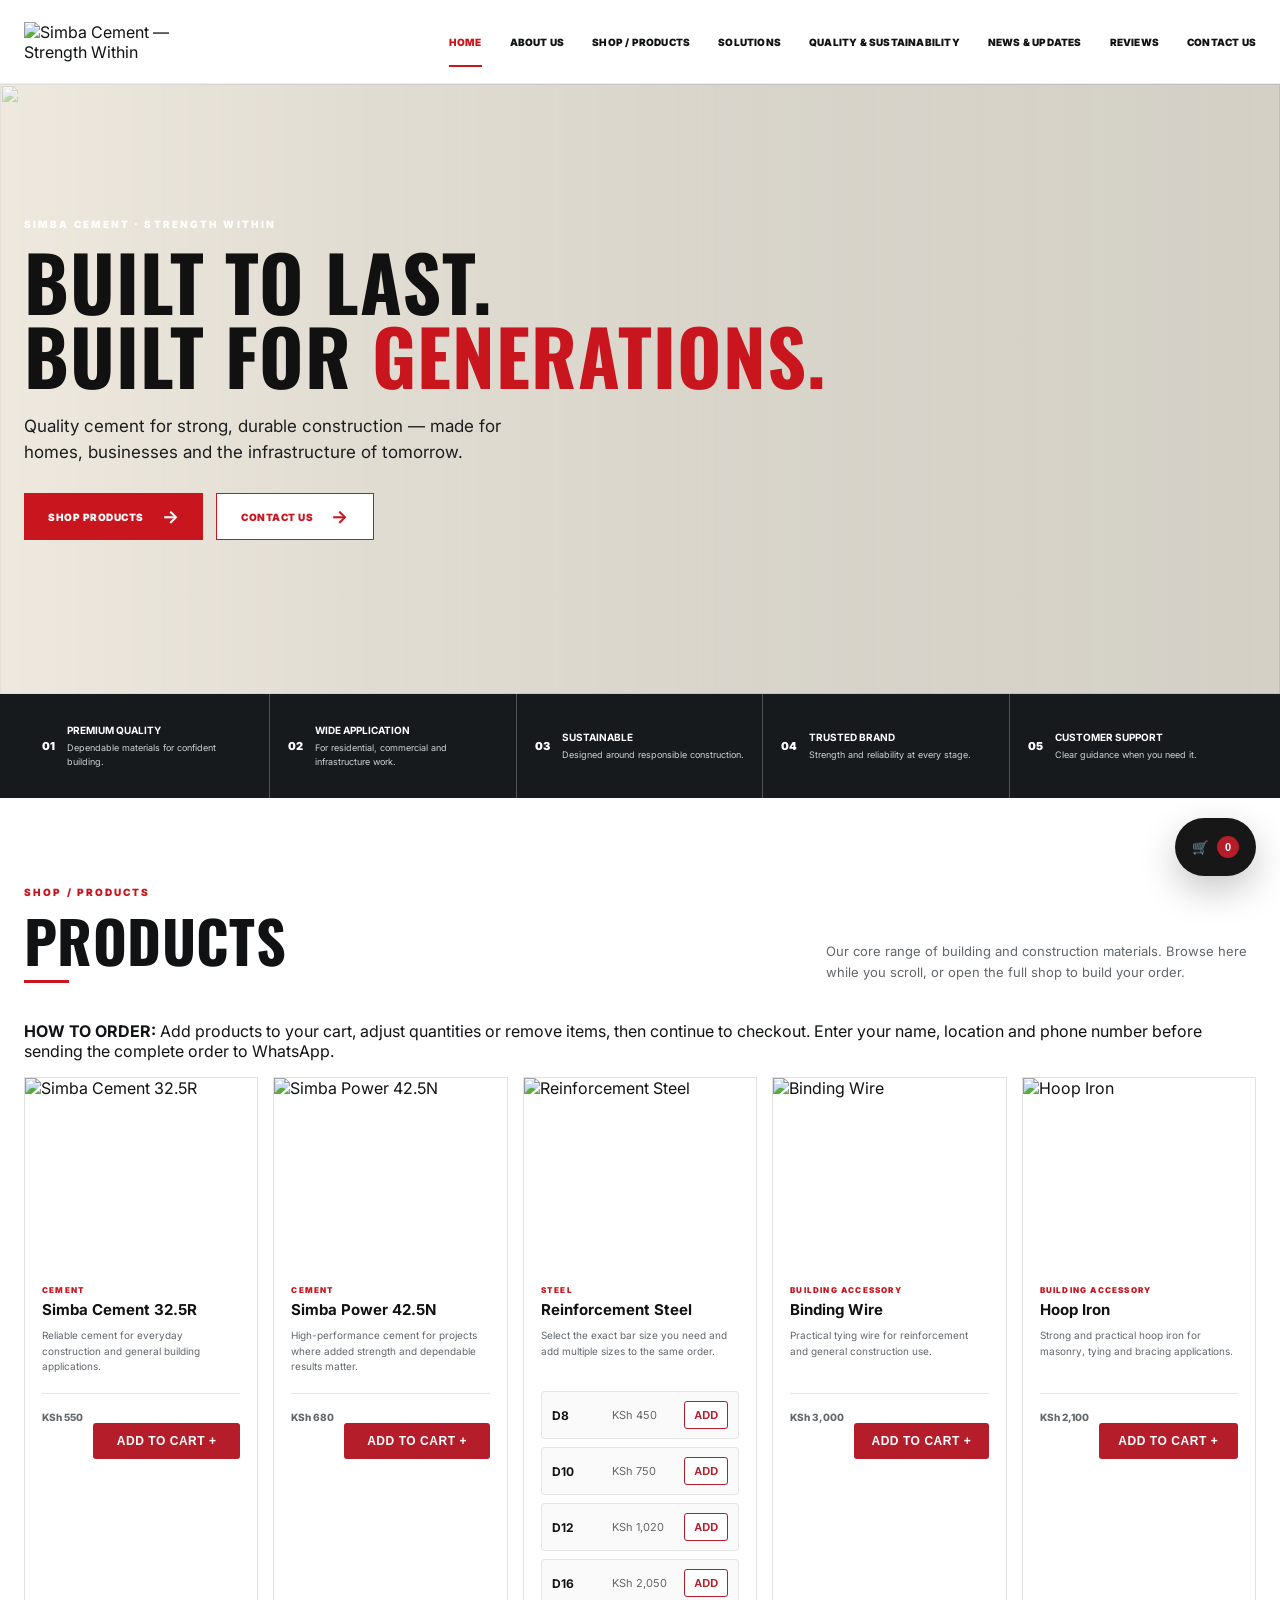
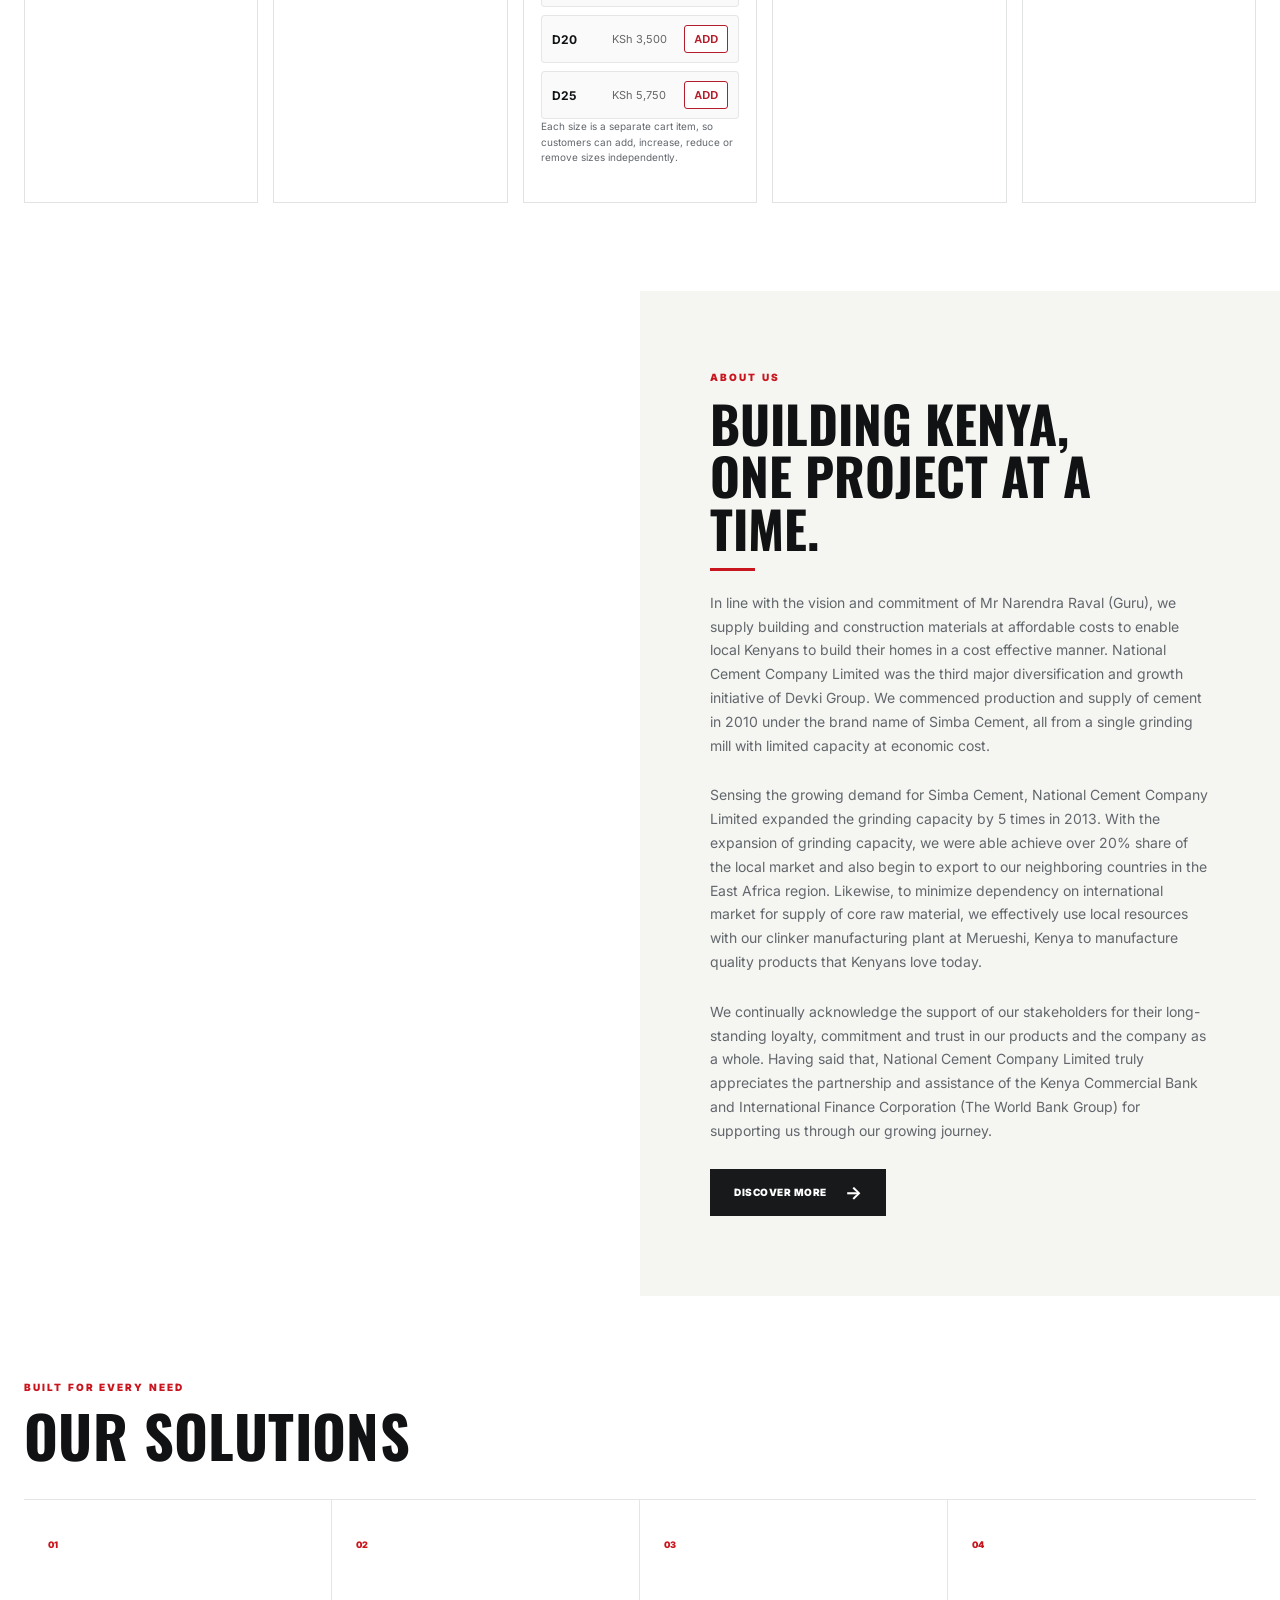
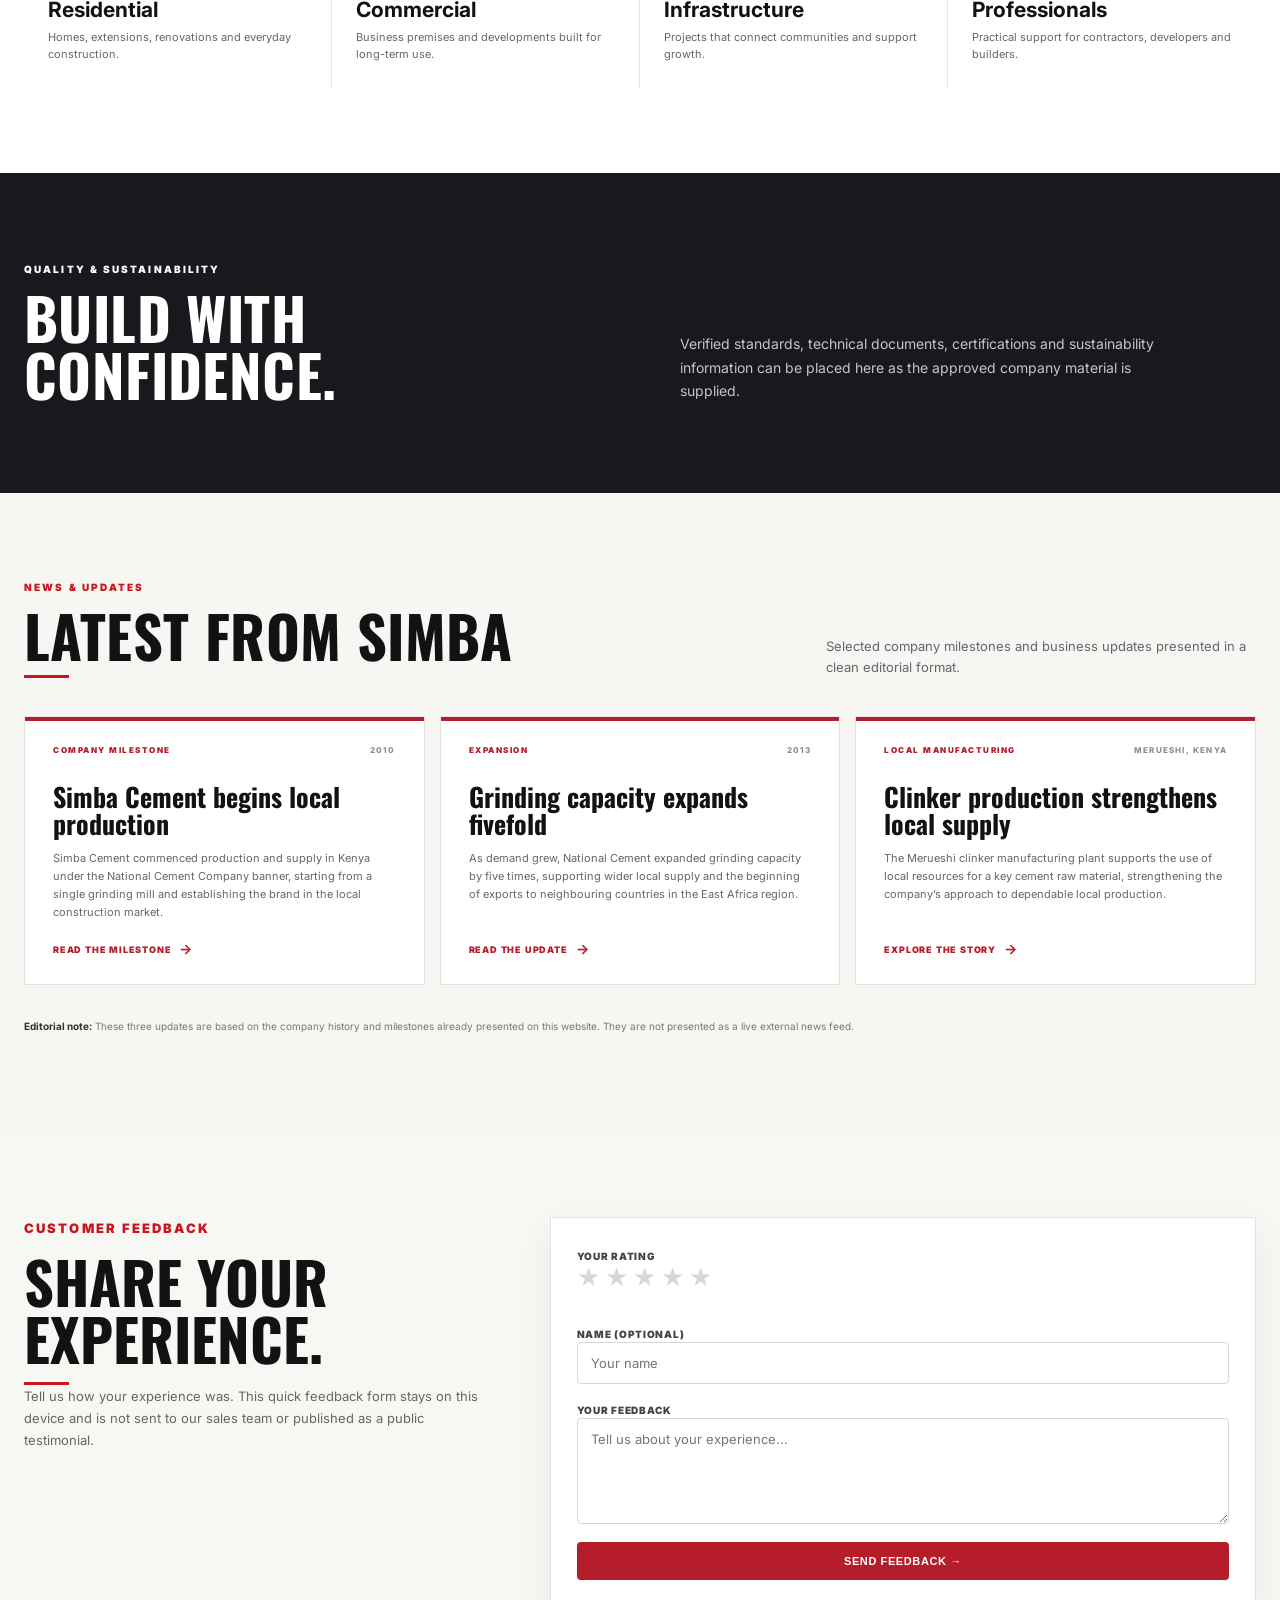
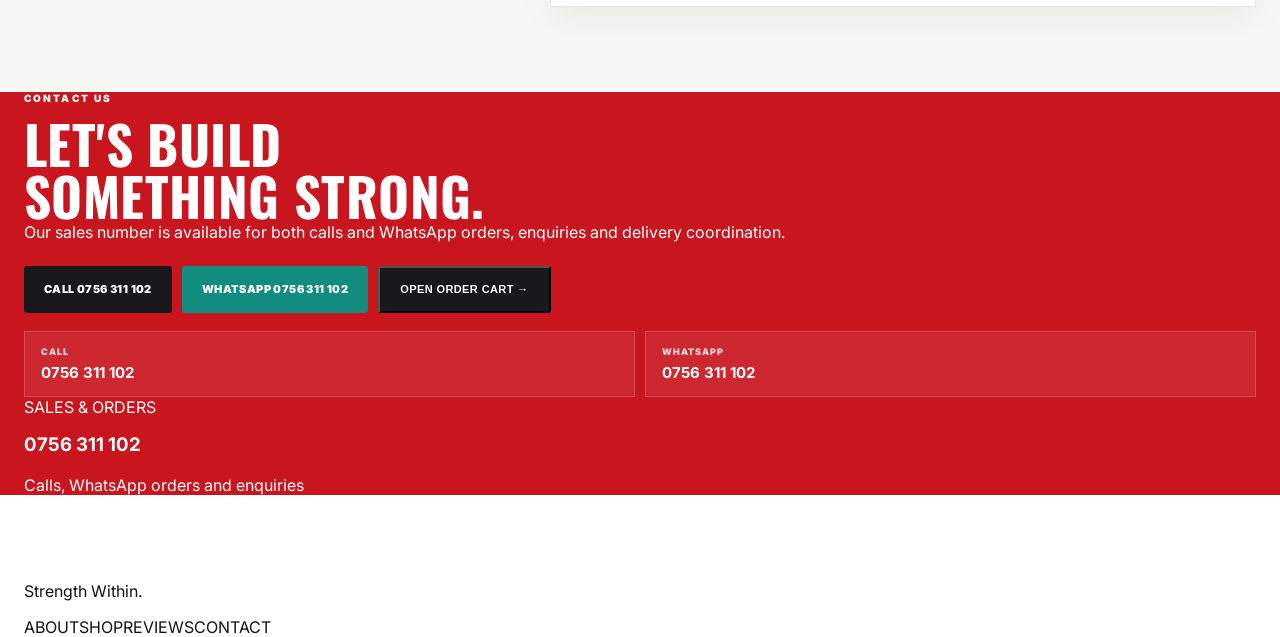
==== commit d50f2105: "Build professional News & Updates section" ====
--- a/index.html
+++ b/index.html
@@ -23,8 +23,9 @@
     .checkout-box{position:absolute;left:50%;top:50%;transform:translate(-50%,-50%) scale(.97);width:min(620px,94vw);max-height:92vh;overflow:auto;background:#fff;border-radius:8px;box-shadow:0 28px 90px rgba(0,0,0,.25);transition:transform .25s ease}.checkout-overlay.open .checkout-box{transform:translate(-50%,-50%) scale(1)}.checkout-form{padding:22px}.form-grid{display:grid;grid-template-columns:1fr 1fr;gap:14px}.field{display:flex;flex-direction:column;gap:7px}.field.full{grid-column:1/-1}.field label{font-size:11px;font-weight:800;letter-spacing:.5px;color:#444}.field input,.field textarea{width:100%;border:1px solid #d9d9d9;border-radius:4px;padding:12px 13px;font:inherit;font-size:13px;outline:none}.field input:focus,.field textarea:focus{border-color:#b51d2a;box-shadow:0 0 0 3px rgba(181,29,42,.08)}.checkout-summary{margin:18px 0;padding:14px;background:#f7f7f7;border-radius:5px}.checkout-summary h4{margin:0 0 9px;font-size:13px}.checkout-summary div{display:flex;justify-content:space-between;gap:12px;font-size:12px;padding:4px 0}.checkout-note{margin:12px 0 0;font-size:11px;color:#666;line-height:1.6}.submit-order{width:100%;margin-top:16px;border:0;background:#128c7e;color:#fff;padding:13px;border-radius:4px;font-size:12px;font-weight:900;letter-spacing:.6px;cursor:pointer}
     .contact-actions{display:flex;flex-wrap:wrap;gap:10px;margin-top:24px}.contact-action{display:inline-flex;align-items:center;justify-content:center;gap:9px;min-height:47px;padding:0 20px;font-size:11px;font-weight:900;letter-spacing:.4px;border-radius:3px}.contact-action.call{background:#17191b;color:#fff}.contact-action.wa{background:#128c7e;color:#fff}.contact-meta{display:grid;grid-template-columns:1fr 1fr;gap:10px;margin-top:18px}.contact-meta-card{padding:14px 16px;background:rgba(255,255,255,.08);border:1px solid rgba(255,255,255,.18)}.contact-meta-card span{display:block;font-size:9px;font-weight:900;letter-spacing:1px;color:#ffd8d9;margin-bottom:5px}.contact-meta-card strong{font-size:15px}
     .review-section{background:#f7f7f4;padding:85px 0}.review-wrap{display:grid;grid-template-columns:.8fr 1.2fr;gap:55px;align-items:start}.review-copy h2{font-family:Oswald,Impact,sans-serif;font-size:clamp(38px,4.7vw,58px);line-height:.98;margin:0 0 15px}.review-copy p{max-width:470px;color:#666;font-size:13px;line-height:1.7}.review-card{background:#fff;border:1px solid #e3e4e4;padding:26px;box-shadow:0 12px 34px rgba(0,0,0,.06)}.review-stars{display:flex;gap:5px;margin-bottom:18px}.review-stars button{border:0;background:transparent;padding:0;font-size:26px;line-height:1;color:#d7d7d7;cursor:pointer}.review-stars button.active{color:#f0a400}.review-form{display:grid;gap:14px}.review-form label{font-size:10px;font-weight:900;letter-spacing:.7px;color:#444}.review-form input,.review-form textarea{width:100%;border:1px solid #d8d8d8;border-radius:4px;padding:12px 13px;font:inherit;font-size:13px;outline:none}.review-form input:focus,.review-form textarea:focus{border-color:#b51d2a;box-shadow:0 0 0 3px rgba(181,29,42,.08)}.review-submit{border:0;background:#b51d2a;color:#fff;padding:13px 16px;border-radius:4px;font-size:11px;font-weight:900;letter-spacing:.6px;cursor:pointer}.review-thanks{display:none;margin-top:14px;padding:14px;background:#edf8f5;border:1px solid #cfe9df;color:#1e6657;font-size:12px;line-height:1.55}.review-thanks.show{display:block}
-    @media(max-width:1050px){.site-header .brand{width:180px!important}.site-header .brand img{width:172px!important;max-height:68px!important}.product-grid-five{grid-template-columns:repeat(3,1fr)}.review-wrap{grid-template-columns:1fr}.contact-meta{grid-template-columns:1fr 1fr}}
-    @media(max-width:760px){.site-header .brand{width:152px!important;height:64px!important}.site-header .brand img{width:145px!important;max-height:62px!important}.hero-slide{object-position:center}.hero-shade{background:linear-gradient(180deg,rgba(255,248,237,.68) 0%,rgba(255,248,237,.30) 42%,rgba(255,248,237,.04) 78%,rgba(0,0,0,.04) 100%)!important}.product-grid-five{grid-template-columns:1fr}.form-grid{grid-template-columns:1fr}.field.full{grid-column:auto}.cart-fab{right:14px;bottom:14px}.contact-actions{flex-direction:column;align-items:stretch}.contact-action{width:100%}.contact-meta{grid-template-columns:1fr}}
+    .news-section .section-heading{margin-bottom:38px}.news-grid{align-items:stretch}.news-grid article{display:flex;flex-direction:column;min-height:240px;padding:28px;background:#fff;border:1px solid #e1e2e2;position:relative;overflow:hidden}.news-grid article:before{content:'';position:absolute;left:0;top:0;width:100%;height:4px;background:#b51d2a}.news-kicker{display:flex;align-items:center;justify-content:space-between;gap:12px}.news-grid .news-kicker span{font-size:8px;letter-spacing:1.5px;color:#b51d2a;font-weight:900}.news-grid .news-date{font-size:8px;letter-spacing:1.2px;color:#8b8d90;font-weight:800}.news-grid h3{font-family:Oswald,Impact,sans-serif;font-size:26px;line-height:1.05;margin:28px 0 11px}.news-grid p{font-size:11px;color:#62676c;line-height:1.65;margin:0}.news-link{display:inline-flex;align-items:center;gap:8px;margin-top:auto;padding-top:21px;font-size:9px;letter-spacing:.8px;font-weight:900;color:#b51d2a}.news-link b{font-size:14px;line-height:1}.news-source{margin-top:34px;font-size:10px;color:#777;line-height:1.5}.news-source strong{color:#333}
+    @media(max-width:1050px){.site-header .brand{width:180px!important}.site-header .brand img{width:172px!important;max-height:68px!important}.product-grid-five{grid-template-columns:repeat(3,1fr)}.review-wrap{grid-template-columns:1fr}.contact-meta{grid-template-columns:1fr 1fr}.news-grid{grid-template-columns:1fr}}
+    @media(max-width:760px){.site-header .brand{width:152px!important;height:64px!important}.site-header .brand img{width:145px!important;max-height:62px!important}.hero-slide{object-position:center}.hero-shade{background:linear-gradient(180deg,rgba(255,248,237,.68) 0%,rgba(255,248,237,.30) 42%,rgba(255,248,237,.04) 78%,rgba(0,0,0,.04) 100%)!important}.product-grid-five{grid-template-columns:1fr}.form-grid{grid-template-columns:1fr}.field.full{grid-column:auto}.cart-fab{right:14px;bottom:14px}.contact-actions{flex-direction:column;align-items:stretch}.contact-action{width:100%}.contact-meta{grid-template-columns:1fr}.news-grid article{min-height:0}.news-grid h3{font-size:24px}}
     @media(prefers-reduced-motion:reduce){.hero-slide{transition:none}}
   </style>
 </head>
@@ -47,7 +48,11 @@
 <section id="about" class="split-section"><div class="split-photo"></div><div class="split-copy shell-copy"><p class="eyebrow dark">ABOUT US</p><h2>BUILDING KENYA,<br>ONE PROJECT AT A TIME.</h2><span class="red-line"></span><p>In line with the vision and commitment of Mr Narendra Raval (Guru), we supply building and construction materials at affordable costs to enable local Kenyans to build their homes in a cost effective manner. National Cement Company Limited was the third major diversification and growth initiative of Devki Group. We commenced production and supply of cement in 2010 under the brand name of Simba Cement, all from a single grinding mill with limited capacity at economic cost.</p><p>Sensing the growing demand for Simba Cement, National Cement Company Limited expanded the grinding capacity by 5 times in 2013. With the expansion of grinding capacity, we were able achieve over 20% share of the local market and also begin to export to our neighboring countries in the East Africa region. Likewise, to minimize dependency on international market for supply of core raw material, we effectively use local resources with our clinker manufacturing plant at Merueshi, Kenya to manufacture quality products that Kenyans love today.</p><p>We continually acknowledge the support of our stakeholders for their long-standing loyalty, commitment and trust in our products and the company as a whole. Having said that, National Cement Company Limited truly appreciates the partnership and assistance of the Kenya Commercial Bank and International Finance Corporation (The World Bank Group) for supporting us through our growing journey.</p><a class="button dark-button" href="#contact">DISCOVER MORE <b>→</b></a></div></section>
 <section id="solutions" class="solutions-section section-space"><div class="shell"><p class="eyebrow dark">BUILT FOR EVERY NEED</p><h2>OUR SOLUTIONS</h2><div class="solution-grid"><article><span>01</span><h3>Residential</h3><p>Homes, extensions, renovations and everyday construction.</p></article><article><span>02</span><h3>Commercial</h3><p>Business premises and developments built for long-term use.</p></article><article><span>03</span><h3>Infrastructure</h3><p>Projects that connect communities and support growth.</p></article><article><span>04</span><h3>Professionals</h3><p>Practical support for contractors, developers and builders.</p></article></div></div></section>
 <section id="quality" class="quality-section"><div class="shell quality-inner"><div><p class="eyebrow">QUALITY &amp; SUSTAINABILITY</p><h2>BUILD WITH<br>CONFIDENCE.</h2></div><p>Verified standards, technical documents, certifications and sustainability information can be placed here as the approved company material is supplied.</p></div></section>
-<section id="news" class="news-section section-space"><div class="shell"><div class="section-heading"><div><p class="eyebrow dark">NEWS &amp; UPDATES</p><h2>LATEST FROM SIMBA</h2><span class="red-line"></span></div><p>Company news, project updates and useful construction information will appear here.</p></div><div class="news-grid"><article><span>UPDATE</span><h3>Building stronger communities</h3><p>Practical updates and company stories will be published in this space.</p></article><article><span>INSIGHT</span><h3>Construction guidance</h3><p>Helpful information for customers, builders and construction professionals.</p></article><article><span>NEWS</span><h3>Product availability</h3><p>Product announcements and supply updates will be shared here.</p></article></div></div></section>
+<section id="news" class="news-section section-space"><div class="shell"><div class="section-heading"><div><p class="eyebrow dark">NEWS &amp; UPDATES</p><h2>LATEST FROM SIMBA</h2><span class="red-line"></span></div><p>Selected company milestones and business updates presented in a clean editorial format.</p></div><div class="news-grid">
+<article><div class="news-kicker"><span>COMPANY MILESTONE</span><small class="news-date">2010</small></div><h3>Simba Cement begins local production</h3><p>Simba Cement commenced production and supply in Kenya under the National Cement Company banner, starting from a single grinding mill and establishing the brand in the local construction market.</p><div class="news-link">READ THE MILESTONE <b>→</b></div></article>
+<article><div class="news-kicker"><span>EXPANSION</span><small class="news-date">2013</small></div><h3>Grinding capacity expands fivefold</h3><p>As demand grew, National Cement expanded grinding capacity by five times, supporting wider local supply and the beginning of exports to neighbouring countries in the East Africa region.</p><div class="news-link">READ THE UPDATE <b>→</b></div></article>
+<article><div class="news-kicker"><span>LOCAL MANUFACTURING</span><small class="news-date">MERUESHI, KENYA</small></div><h3>Clinker production strengthens local supply</h3><p>The Merueshi clinker manufacturing plant supports the use of local resources for a key cement raw material, strengthening the company’s approach to dependable local production.</p><div class="news-link">EXPLORE THE STORY <b>→</b></div></article>
+</div><p class="news-source"><strong>Editorial note:</strong> These three updates are based on the company history and milestones already presented on this website. They are not presented as a live external news feed.</p></div></section>
 <section id="reviews" class="review-section"><div class="shell review-wrap"><div class="review-copy"><p class="eyebrow dark">CUSTOMER FEEDBACK</p><h2>SHARE YOUR<br>EXPERIENCE.</h2><span class="red-line"></span><p>Tell us how your experience was. This quick feedback form stays on this device and is not sent to our sales team or published as a public testimonial.</p></div><div class="review-card"><form class="review-form" id="reviewForm"><div><label>YOUR RATING</label><div class="review-stars" id="reviewStars" aria-label="Choose a rating"><button type="button" data-rating="1" aria-label="1 star">★</button><button type="button" data-rating="2" aria-label="2 stars">★</button><button type="button" data-rating="3" aria-label="3 stars">★</button><button type="button" data-rating="4" aria-label="4 stars">★</button><button type="button" data-rating="5" aria-label="5 stars">★</button></div></div><div><label for="reviewName">NAME (OPTIONAL)</label><input id="reviewName" placeholder="Your name"></div><div><label for="reviewText">YOUR FEEDBACK</label><textarea id="reviewText" rows="5" required placeholder="Tell us about your experience..."></textarea></div><button class="review-submit" type="submit">SEND FEEDBACK →</button></form><div class="review-thanks" id="reviewThanks">Thank you for your feedback. Your response has been received on this device. It has not been sent to the sales team or published as a public review.</div></div></div></section>
 <section id="contact" class="contact-section"><div class="shell contact-grid"><div><p class="eyebrow">CONTACT US</p><h2>LET'S BUILD<br>SOMETHING STRONG.</h2><p>Our sales number is available for both calls and WhatsApp orders, enquiries and delivery coordination.</p><div class="contact-actions"><a class="contact-action call" href="tel:+254756311102">CALL 0756 311 102</a><a class="contact-action wa" target="_blank" rel="noopener" href="https://wa.me/254756311102?text=Hello%20Simba%20Cement%2C%20I%20would%20like%20to%20make%20an%20enquiry.%20Please%20assist%20me.">WHATSAPP 0756 311 102</a><button class="contact-action call" type="button" id="contactCartButton">OPEN ORDER CART →</button></div><div class="contact-meta"><div class="contact-meta-card"><span>CALL</span><strong>0756 311 102</strong></div><div class="contact-meta-card"><span>WHATSAPP</span><strong>0756 311 102</strong></div></div></div><div class="contact-card"><p>SALES &amp; ORDERS</p><h3>0756 311 102</h3><p>Calls, WhatsApp orders and enquiries</p></div></div></section>
 </main>
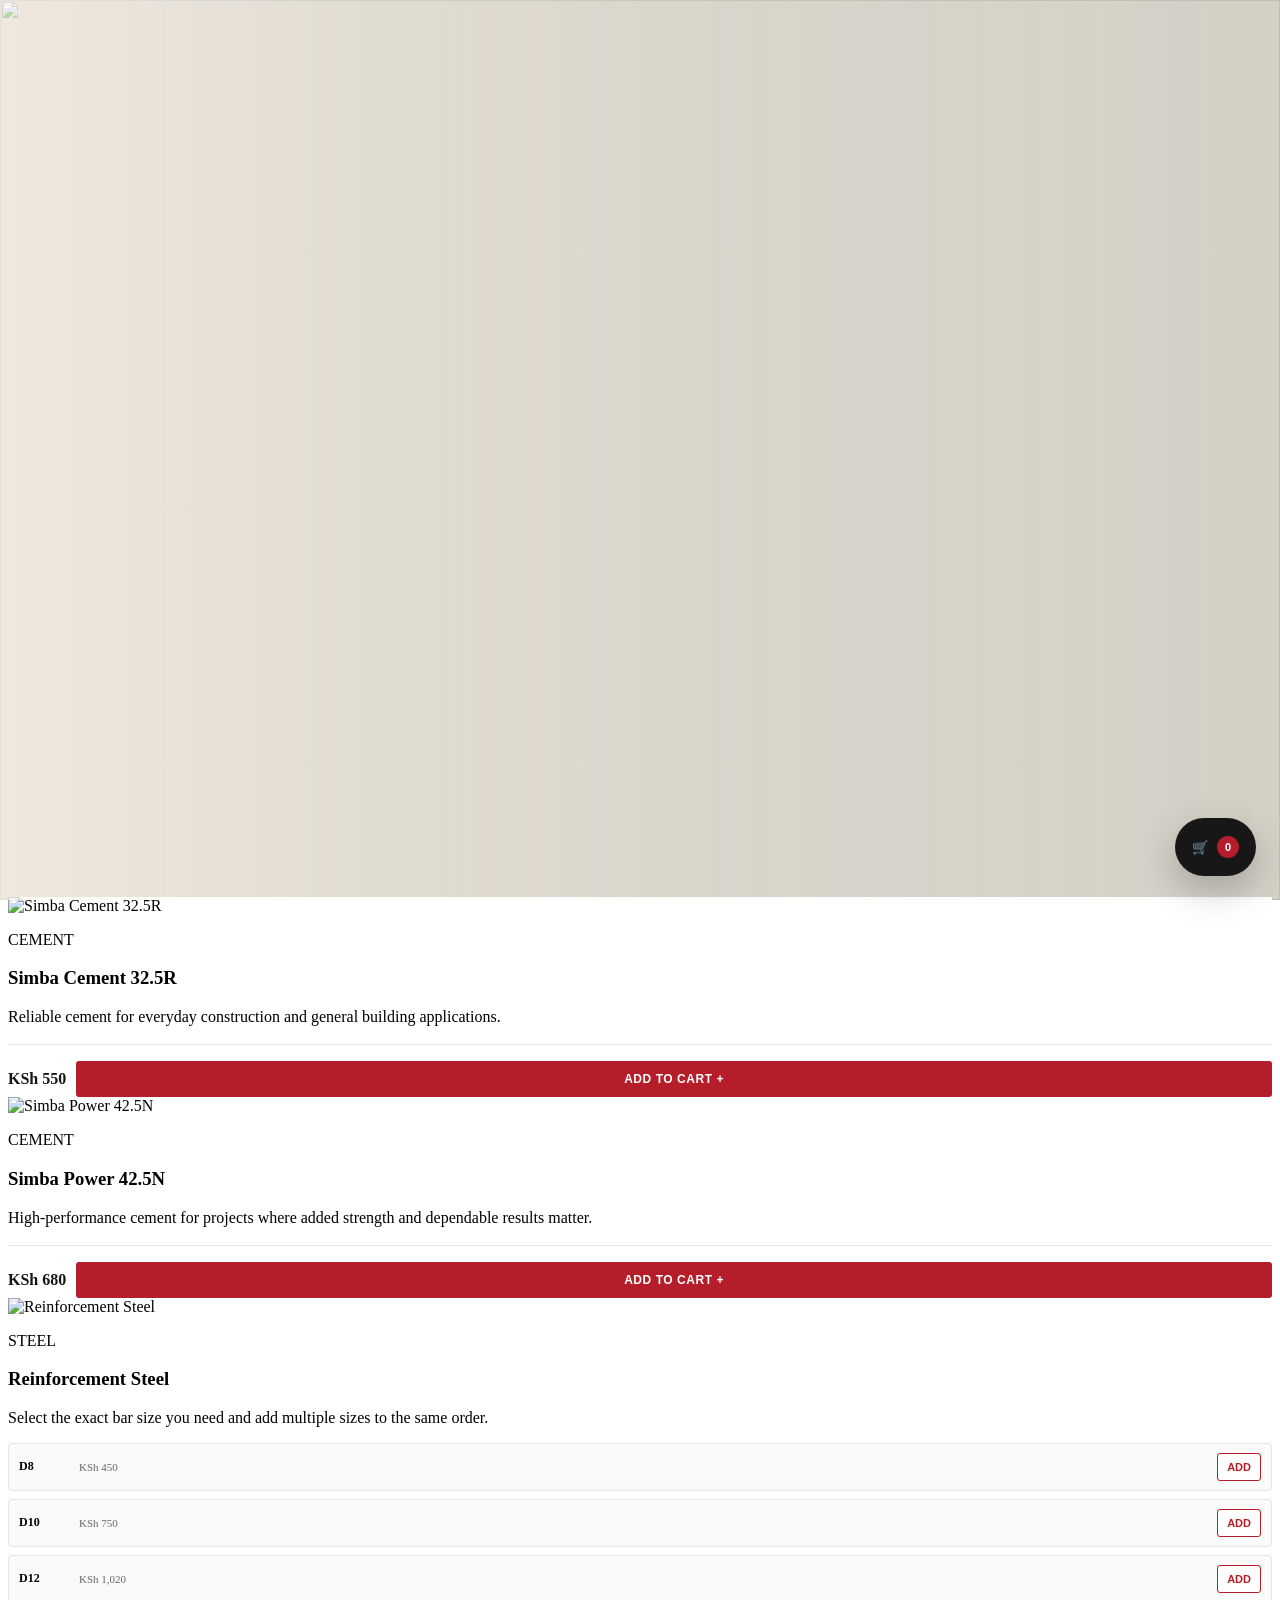
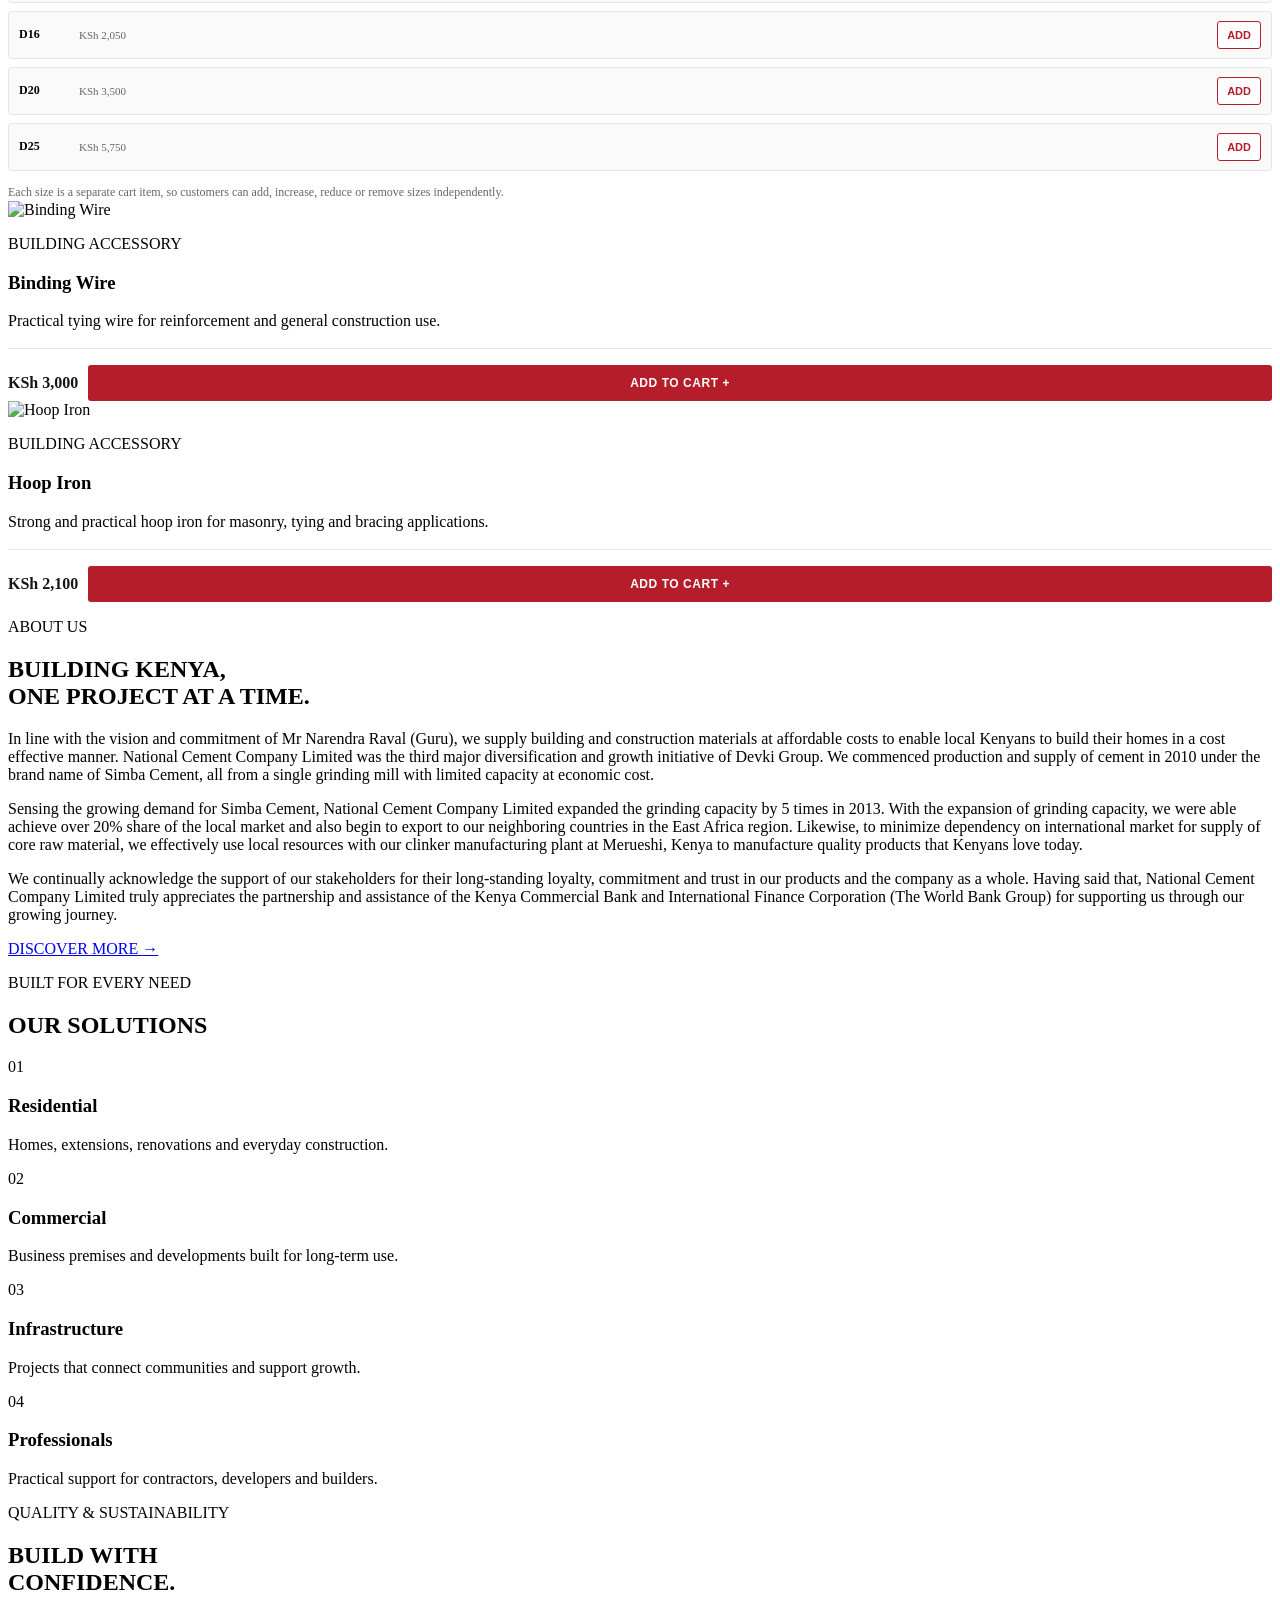
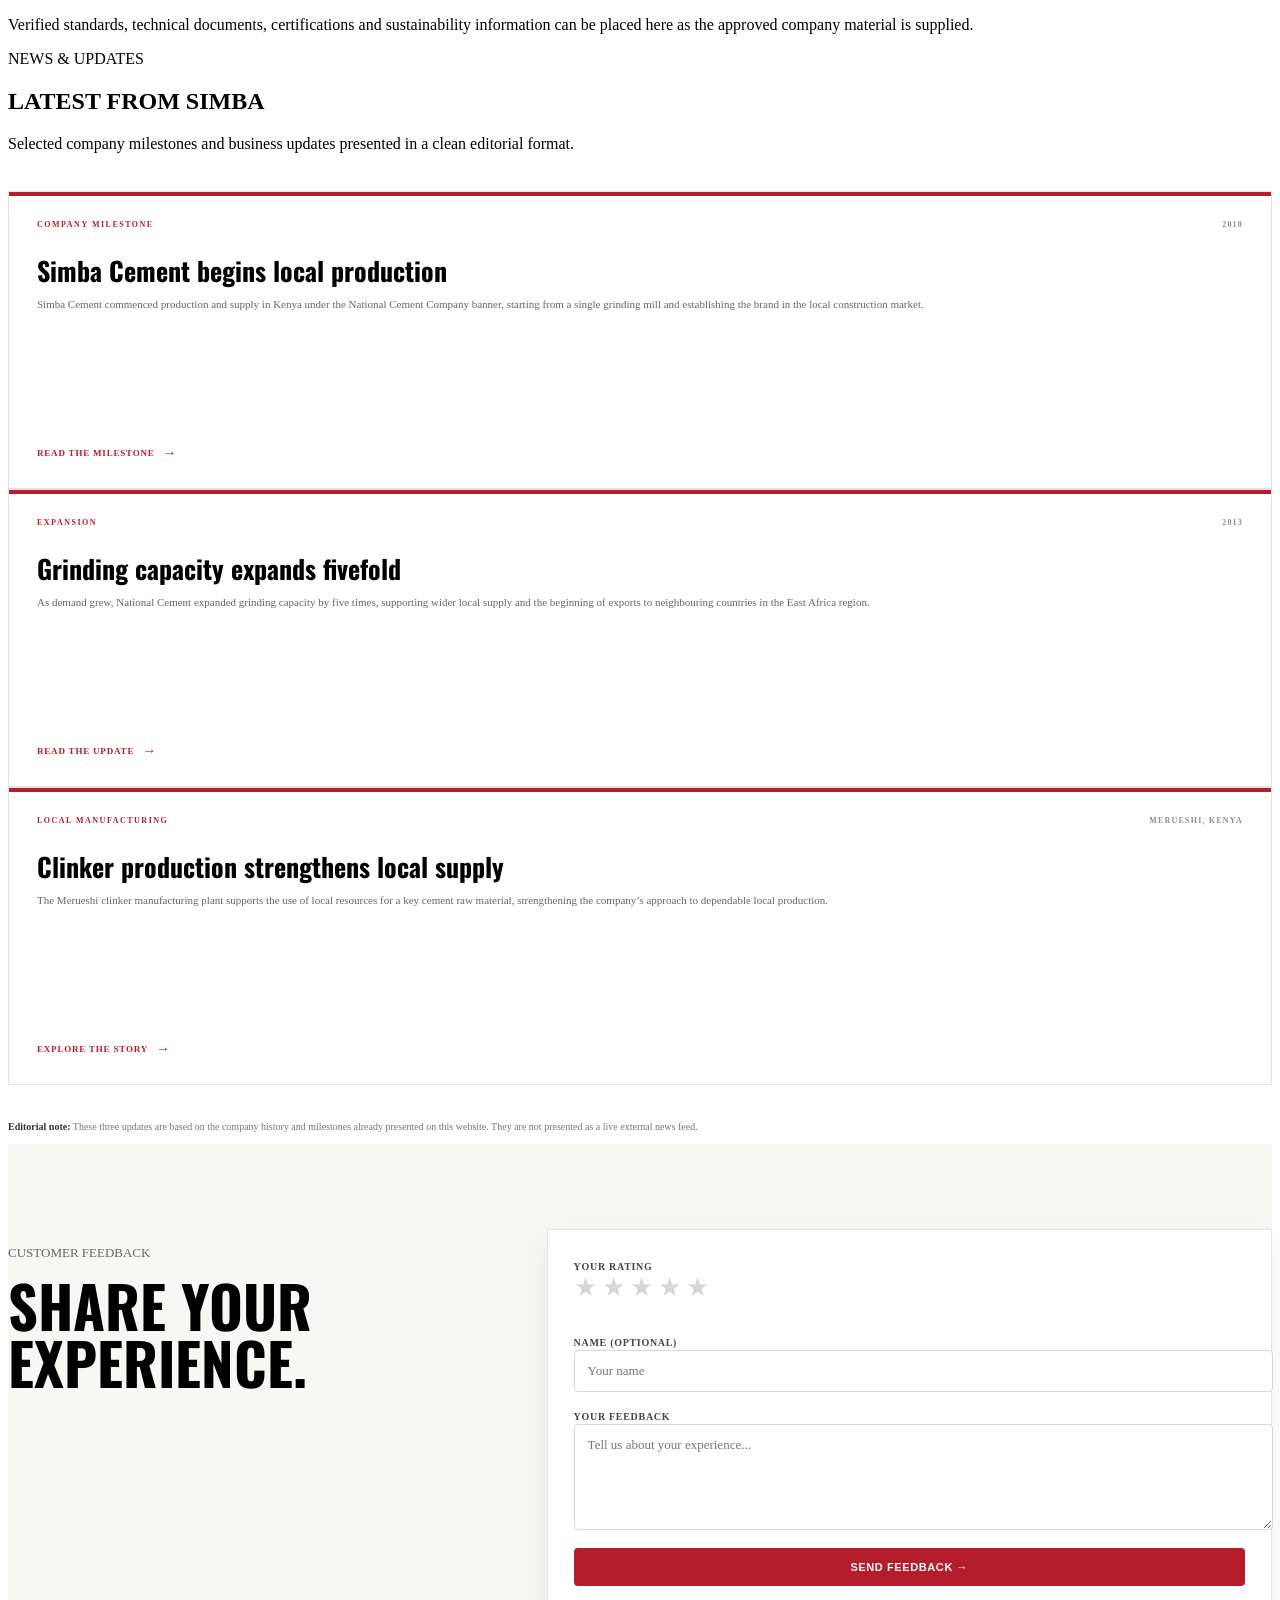
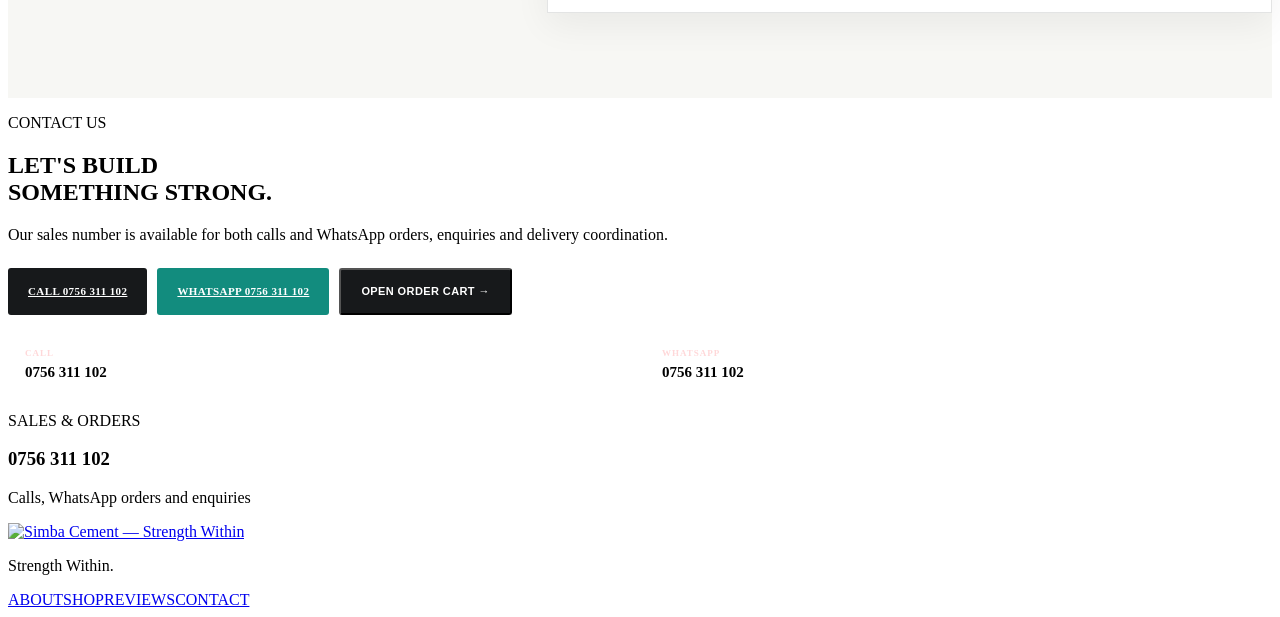
==== commit f3872549: "Remove review intro copy" ====
--- a/index.html
+++ b/index.html
@@ -53,7 +53,7 @@
 <article><div class="news-kicker"><span>EXPANSION</span><small class="news-date">2013</small></div><h3>Grinding capacity expands fivefold</h3><p>As demand grew, National Cement expanded grinding capacity by five times, supporting wider local supply and the beginning of exports to neighbouring countries in the East Africa region.</p><div class="news-link">READ THE UPDATE <b>→</b></div></article>
 <article><div class="news-kicker"><span>LOCAL MANUFACTURING</span><small class="news-date">MERUESHI, KENYA</small></div><h3>Clinker production strengthens local supply</h3><p>The Merueshi clinker manufacturing plant supports the use of local resources for a key cement raw material, strengthening the company’s approach to dependable local production.</p><div class="news-link">EXPLORE THE STORY <b>→</b></div></article>
 </div><p class="news-source"><strong>Editorial note:</strong> These three updates are based on the company history and milestones already presented on this website. They are not presented as a live external news feed.</p></div></section>
-<section id="reviews" class="review-section"><div class="shell review-wrap"><div class="review-copy"><p class="eyebrow dark">CUSTOMER FEEDBACK</p><h2>SHARE YOUR<br>EXPERIENCE.</h2><span class="red-line"></span><p>Tell us how your experience was. This quick feedback form stays on this device and is not sent to our sales team or published as a public testimonial.</p></div><div class="review-card"><form class="review-form" id="reviewForm"><div><label>YOUR RATING</label><div class="review-stars" id="reviewStars" aria-label="Choose a rating"><button type="button" data-rating="1" aria-label="1 star">★</button><button type="button" data-rating="2" aria-label="2 stars">★</button><button type="button" data-rating="3" aria-label="3 stars">★</button><button type="button" data-rating="4" aria-label="4 stars">★</button><button type="button" data-rating="5" aria-label="5 stars">★</button></div></div><div><label for="reviewName">NAME (OPTIONAL)</label><input id="reviewName" placeholder="Your name"></div><div><label for="reviewText">YOUR FEEDBACK</label><textarea id="reviewText" rows="5" required placeholder="Tell us about your experience..."></textarea></div><button class="review-submit" type="submit">SEND FEEDBACK →</button></form><div class="review-thanks" id="reviewThanks">Thank you for your feedback. Your response has been received on this device. It has not been sent to the sales team or published as a public review.</div></div></div></section>
+<section id="reviews" class="review-section"><div class="shell review-wrap"><div class="review-copy"><p class="eyebrow dark">CUSTOMER FEEDBACK</p><h2>SHARE YOUR<br>EXPERIENCE.</h2><span class="red-line"></span></div><div class="review-card"><form class="review-form" id="reviewForm"><div><label>YOUR RATING</label><div class="review-stars" id="reviewStars" aria-label="Choose a rating"><button type="button" data-rating="1" aria-label="1 star">★</button><button type="button" data-rating="2" aria-label="2 stars">★</button><button type="button" data-rating="3" aria-label="3 stars">★</button><button type="button" data-rating="4" aria-label="4 stars">★</button><button type="button" data-rating="5" aria-label="5 stars">★</button></div></div><div><label for="reviewName">NAME (OPTIONAL)</label><input id="reviewName" placeholder="Your name"></div><div><label for="reviewText">YOUR FEEDBACK</label><textarea id="reviewText" rows="5" required placeholder="Tell us about your experience..."></textarea></div><button class="review-submit" type="submit">SEND FEEDBACK →</button></form><div class="review-thanks" id="reviewThanks">Thank you for your feedback.</div></div></div></section>
 <section id="contact" class="contact-section"><div class="shell contact-grid"><div><p class="eyebrow">CONTACT US</p><h2>LET'S BUILD<br>SOMETHING STRONG.</h2><p>Our sales number is available for both calls and WhatsApp orders, enquiries and delivery coordination.</p><div class="contact-actions"><a class="contact-action call" href="tel:+254756311102">CALL 0756 311 102</a><a class="contact-action wa" target="_blank" rel="noopener" href="https://wa.me/254756311102?text=Hello%20Simba%20Cement%2C%20I%20would%20like%20to%20make%20an%20enquiry.%20Please%20assist%20me.">WHATSAPP 0756 311 102</a><button class="contact-action call" type="button" id="contactCartButton">OPEN ORDER CART →</button></div><div class="contact-meta"><div class="contact-meta-card"><span>CALL</span><strong>0756 311 102</strong></div><div class="contact-meta-card"><span>WHATSAPP</span><strong>0756 311 102</strong></div></div></div><div class="contact-card"><p>SALES &amp; ORDERS</p><h3>0756 311 102</h3><p>Calls, WhatsApp orders and enquiries</p></div></div></section>
 </main>
 <footer class="site-footer"><div class="shell footer-grid"><a class="brand footer-brand" href="#home" aria-label="Simba Cement home"><img referrerpolicy="no-referrer" src="https://i.postimg.cc/LsbFMksW/Screenshot-2026-09-01-223430.png" alt="Simba Cement — Strength Within"></a><p>Strength Within.</p><div><a href="#about">ABOUT</a><a href="shop.html">SHOP</a><a href="#reviews">REVIEWS</a><a href="#contact">CONTACT</a></div></div></footer>
--- a/styles.css
+++ b/styles.css
@@ -1 +1,5 @@
-:root{--red:#c9151e;--red-dark:#980e15;--ink:#101214;--muted:#62676c;--line:#e4e5e6;--soft:#f5f5f3;--white:#fff;--dark:#15181b;--shell:1240px}*{box-sizing:border-box}html{scroll-behavior:smooth}body{margin:0;font-family:Inter,Arial,sans-serif;color:var(--ink);background:#fff}a{text-decoration:none;color:inherit}.shell,.nav-shell{width:min(var(--shell),calc(100% - 48px));margin:auto}.section-space{padding:88px 0}.site-header{height:84px;background:#fff;border-bottom:1px solid #eee;position:sticky;top:0;z-index:50}.nav-shell{height:100%;display:flex;align-items:center}.brand{width:185px;height:70px;display:flex;align-items:center;overflow:hidden;flex:none}.brand img{width:185px;height:185px;object-fit:contain;transform:scale(1.06);mix-blend-mode:multiply}.main-nav{margin-left:auto;display:flex;align-items:center;gap:28px;font-size:10px;font-weight:900;letter-spacing:.2px}.main-nav a{height:84px;display:flex;align-items:center;position:relative;white-space:nowrap}.main-nav a.active{color:var(--red)}.main-nav a.active:after{content:'';position:absolute;left:0;right:0;bottom:17px;height:2px;background:var(--red)}.menu-button{display:none;margin-left:auto;width:44px;height:44px;border:0;background:#fff}.menu-button span{display:block;width:26px;height:2px;background:#16181a;margin:5px auto}.hero{height:610px;position:relative;overflow:hidden;background:#d7d3c9}.hero-photo{position:absolute;inset:0;background-image:url('https://images.unsplash.com/photo-1504307651254-35680f356dfd?auto=format&fit=crop&w=2400&q=90');background-size:cover;background-position:center}.hero-shade{position:absolute;inset:0;background:linear-gradient(90deg,rgba(255,248,237,.97) 0%,rgba(255,248,237,.82) 33%,rgba(255,248,237,.33) 57%,rgba(0,0,0,.06) 100%)}.hero-content{position:relative;z-index:10;height:100%;display:flex;flex-direction:column;justify-content:center;padding-bottom:20px}.eyebrow{font-size:10px;letter-spacing:2.1px;font-weight:900;margin:0 0 14px;color:#fff}.eyebrow.dark{color:var(--red)}h1,h2,h3,p{margin-top:0}.hero h1{font-family:Oswald,Impact,sans-serif;font-size:clamp(48px,6vw,76px);line-height:.98;letter-spacing:1px;margin:0 0 20px;color:#111}.hero h1 span{color:var(--red)}.hero-text{font-size:17px;line-height:1.55;max-width:500px;margin:0 0 28px;color:#1b1d1f}.hero-actions{display:flex;gap:13px}.button{display:inline-flex;align-items:center;justify-content:center;gap:18px;min-height:47px;padding:0 24px;font-size:10px;font-weight:900;letter-spacing:.5px}.button b{font-size:18px}.primary{background:var(--red);color:#fff}.secondary{border:1px solid var(--red);color:var(--red);background:#fff}.dark-button{background:#17191b;color:#fff}.light-button{background:#fff;color:#17191b}.hero-products{position:absolute;right:18%;bottom:56px;z-index:7;display:flex;align-items:flex-end;gap:20px;filter:drop-shadow(0 18px 18px rgba(0,0,0,.16))}.bag{width:170px;height:235px;position:relative;background:linear-gradient(155deg,#f1dfb7,#c7ad76);border-radius:2px;box-shadow:inset 0 0 0 1px rgba(90,60,20,.18)}.bag:after{content:'';position:absolute;left:10px;right:10px;top:11px;height:6px;background:rgba(120,95,48,.22)}.bag-main{width:195px;height:275px;transform:rotate(-2deg)}.bag-main img{width:100%;height:100%;object-fit:cover;mix-blend-mode:multiply}.bag em{position:absolute;right:10px;bottom:8px;font-style:normal;font-weight:900;font-size:12px}.bag-blue{transform:rotate(3deg);padding:54px 12px 10px;text-align:center;background:linear-gradient(155deg,#eadcbd,#bca573)}.bag-lion{font-size:46px;line-height:1;color:#164d91;margin-bottom:8px}.bag-blue strong{display:block;font-size:25px;color:#164d91;line-height:.9}.bag-blue>b{display:block;font-size:22px;color:#173e76;line-height:1.05}.bag-blue small{display:block;margin-top:17px;font-weight:900;color:#164d91}.hero-road{position:absolute;left:0;right:0;bottom:0;height:74px;background:#424548;z-index:6;border-top:7px solid #aaa79f;overflow:hidden}.hero-road span{position:absolute;top:34px;height:5px;width:170px;background:#f2ecdf;animation:road 2.4s linear infinite}.hero-road span:nth-child(1){left:4%}.hero-road span:nth-child(2){left:40%;animation-delay:-.8s}.hero-road span:nth-child(3){left:76%;animation-delay:-1.6s}.hero-truck{position:absolute;z-index:8;bottom:43px;width:260px;height:87px;animation:truck 14s linear infinite;left:-300px}.truck-b{animation-duration:18s;animation-delay:6s;transform:scale(.8);transform-origin:left bottom}.hero-truck .body{position:absolute;left:0;bottom:0;width:208px;height:53px;background:#f1f1ee;border:2px solid #4e5356;border-radius:5px;display:flex;align-items:center;padding-left:18px;color:var(--red);font-size:14px;font-weight:900;box-shadow:0 4px 0 rgba(0,0,0,.06)}.hero-truck .cab{position:absolute;right:0;bottom:0;width:72px;height:65px;background:#efefed;border:2px solid #4e5356;border-radius:11px 9px 3px 3px}.hero-truck .cab:after{content:'';position:absolute;right:8px;top:10px;width:39px;height:24px;background:#4f6874;border:2px solid #3b474d;transform:skewY(-8deg)}.hero-truck i{position:absolute;bottom:-12px;width:31px;height:31px;border-radius:50%;background:#1f2326;border:7px solid #777}.hero-truck i:first-of-type{left:17px}.hero-truck i:last-of-type{right:17px}.mixer-drum{position:absolute;left:40px;bottom:13px;width:110px;height:50px;border-radius:50%;background:#d5d7d4;border:3px solid #717578;transform:rotate(-13deg)}.mixer-drum:after{content:'';position:absolute;inset:10px;border:6px dashed #85898b;border-radius:50%}.mixer-body{padding-left:12px!important}.promise-strip{background:#171a1d;color:#fff}.promise-grid{display:grid;grid-template-columns:repeat(5,1fr)}.promise-grid article{min-height:104px;padding:20px 18px;display:flex;gap:12px;align-items:center;border-right:1px solid rgba(255,255,255,.25)}.promise-grid article:last-child{border-right:0}.promise-grid span{font-size:11px;color:#fff;font-weight:900}.promise-grid strong{display:block;font-size:10px}.promise-grid p{margin:5px 0 0;color:#cfd2d4;font-size:9px;line-height:1.45}.section-heading{display:flex;justify-content:space-between;align-items:flex-end;gap:50px;margin-bottom:38px}.section-heading h2,.solutions-section h2,.quality-section h2,.contact-section h2{font-family:Oswald,Impact,sans-serif;font-size:clamp(38px,4.8vw,58px);line-height:.98;letter-spacing:.4px;margin:0}.section-heading>p{max-width:430px;color:var(--muted);font-size:13px;line-height:1.6;margin:0}.red-line{display:block;width:45px;height:3px;background:var(--red);margin-top:11px}.product-grid{display:grid;grid-template-columns:repeat(4,1fr);gap:15px}.product-card{border:1px solid #e1e2e2;background:#fff;padding-bottom:21px}.product-photo{height:190px;display:flex;align-items:center;justify-content:center;background:#f4f1e9;overflow:hidden}.photo-red{background:linear-gradient(135deg,#f8f6f0,#eee8db)}.photo-gold{background:linear-gradient(135deg,#f4f0e8,#e6dbc1)}.photo-green{background:linear-gradient(135deg,#edf2e9,#e0e8d8)}.photo-blue{background:linear-gradient(135deg,#e8edf5,#dce6f3)}.mini-bag{width:112px;height:150px;padding-top:23px;text-align:center;box-shadow:5px 8px 14px rgba(0,0,0,.13);transform:rotate(-3deg);background:#e3d0a3}.mini-bag span,.mini-bag b,.mini-bag small{display:block;position:relative}.mini-bag span{font-weight:900;font-size:22px;color:#aa141a}.mini-bag b{font-size:19px}.mini-bag small{font-size:7px;margin-top:22px;font-weight:900}.mini-bag.red{color:#111}.mini-bag.gold span{color:#222}.mini-bag.green span,.mini-bag.green small{color:#1f6b39}.mini-bag.blue span,.mini-bag.blue small{color:#174789}.product-card>div:last-child{padding:17px 17px 0}.product-type{font-size:8px;letter-spacing:1.2px;font-weight:900;color:var(--red);margin:0 0 6px}.product-card h3{font-size:15px;line-height:1.22;margin:0 0 9px}.product-card p:not(.product-type){font-size:10px;line-height:1.55;color:var(--muted);min-height:47px;margin:0 0 15px}.product-card a{font-size:9px;font-weight:900;color:var(--red)}.split-section{display:grid;grid-template-columns:1fr 1fr;min-height:480px}.split-photo{background-image:url('https://i.postimg.cc/1zvgDdzS/Screenshot-2026-09-01-205904.png');background-position:center;background-size:cover;background-repeat:no-repeat}.split-copy{padding:80px 70px;background:#f5f5f2}.shell-copy{width:auto;margin:0}.split-copy h2{font-family:Oswald,Impact,sans-serif;font-size:clamp(38px,4vw,55px);line-height:1.02;margin:0 0 14px}.split-copy>p:not(.eyebrow){max-width:520px;color:var(--muted);font-size:14px;line-height:1.7;margin:20px 0 26px}.solutions-section{padding:85px 0;background:#fff}.solution-grid{display:grid;grid-template-columns:repeat(4,1fr);margin-top:36px;border-top:1px solid var(--line)}.solution-grid article{padding:32px 24px 25px;border-right:1px solid var(--line);min-height:180px}.solution-grid article:last-child{border-right:0}.solution-grid span{font-size:9px;font-weight:900;color:var(--red)}.solution-grid h3{font-size:21px;margin:45px 0 7px}.solution-grid p{font-size:11px;line-height:1.55;color:var(--muted);margin:0}.quality-section{background:#17191c;color:#fff}.quality-inner{padding:90px 0;display:grid;grid-template-columns:1fr 1fr;gap:80px;align-items:end}.quality-inner>p{color:#c4c6c8;max-width:490px;font-size:14px;line-height:1.7;margin:0}.news-section{background:#f6f6f3}.news-grid{display:grid;grid-template-columns:repeat(3,1fr);gap:15px}.news-grid article{background:#fff;border:1px solid var(--line);padding:28px;min-height:190px}.news-grid span{font-size:8px;letter-spacing:1.5px;color:var(--red);font-weight:900}.news-grid h3{font-size:19px;line-height:1.2;margin:45px 0 9px}.news-grid p{font-size:10px;color:var(--muted);line-height:1.55;margin:0}.contact-section{background:var(--red);color:#fff}.contact-inner{padding:72px 0;display:flex;align-items:center;justify-content:space-between;gap:40px}.contact-inner p:not(.eyebrow){max-width:560px;color:#ffd8d9;font-size:13px;line-height:1.6;margin:16px 0 0}.contact-section h2{font-size:53px}.footer{background:#111315;color:#ddd}.footer-inner{padding:48px 0 22px}.footer-inner img{width:180px;height:84px;object-fit:contain;object-position:left center;background:#fff;mix-blend-mode:multiply}.footer-inner p{font-size:11px;color:#888;margin:12px 0 25px}.footer-inner small{font-size:9px;color:#666}@keyframes road{to{transform:translateX(220px)}}@keyframes truck{0%{left:-320px}100%{left:calc(100% + 350px)}}@media(max-width:1050px){.main-nav{gap:16px}.main-nav a{font-size:9px}.brand{width:165px}.brand img{width:165px;height:165px}.hero-products{right:8%}.product-grid{grid-template-columns:repeat(2,1fr)}.promise-grid{grid-template-columns:repeat(3,1fr)}.promise-grid article:nth-child(4),.promise-grid article:nth-child(5){border-top:1px solid rgba(255,255,255,.2)}}@media(max-width:760px){.shell,.nav-shell{width:calc(100% - 30px)}.site-header{height:72px}.brand{width:150px;height:68px}.brand img{width:150px;height:150px}.menu-button{display:block}.main-nav{display:none;position:absolute;top:72px;left:0;right:0;background:#fff;padding:8px 15px 15px;box-shadow:0 15px 25px rgba(0,0,0,.12);flex-direction:column;gap:0;align-items:stretch}.main-nav.open{display:flex}.main-nav a{height:46px;border-bottom:1px solid #eee;font-size:10px}.main-nav a.active:after{display:none}.hero{height:680px}.hero-photo{background-position:60% center}.hero-shade{background:linear-gradient(180deg,rgba(255,248,237,.97) 0%,rgba(255,248,237,.78) 45%,rgba(255,248,237,.18) 74%,rgba(0,0,0,.08) 100%)}.hero-content{justify-content:flex-start;padding-top:62px}.hero h1{font-size:43px}.hero-text{font-size:14px;max-width:360px}.hero-actions{flex-direction:column;align-items:flex-start}.hero-products{right:8%;bottom:105px;transform:scale(.72);transform-origin:right bottom}.hero-truck{transform:scale(.7);transform-origin:left bottom}.promise-grid{grid-template-columns:1fr 1fr}.promise-grid article{min-height:92px;padding:15px 10px}.promise-grid article:nth-child(odd){border-right:1px solid rgba(255,255,255,.25)}.promise-grid article:last-child{grid-column:1/-1;border-right:0}.promise-grid strong{font-size:9px}.promise-grid p{font-size:8px}.section-space{padding:70px 0}.section-heading{display:block}.section-heading>p{margin-top:22px}.product-grid{grid-template-columns:1fr}.split-section{grid-template-columns:1fr}.split-photo{min-height:300px}.split-copy{padding:65px 30px}.solution-grid{grid-template-columns:1fr 1fr}.solution-grid article{border-bottom:1px solid var(--line);min-height:160px}.quality-inner{padding:70px 0;grid-template-columns:1fr;gap:28px}.news-grid{grid-template-columns:1fr}.contact-inner{padding:58px 0;display:block}.contact-inner .button{margin-top:25px}.contact-section h2{font-size:43px}.footer-inner{padding:38px 0 20px}.footer-inner img{width:150px;height:70px}}+@import url('https://cdn.jsdelivr.net/gh/twyfordtilesdistributors-png/simba-cement-website@d50f2105a7aaa7618b8504d639a2e69737e9bdc4/styles.css');
+
+/* Review confirmation: show only the requested message. */
+.review-thanks{font-size:0!important;line-height:1.55}
+.review-thanks::after{content:'Thank you for your feedback.';font-size:12px!important}
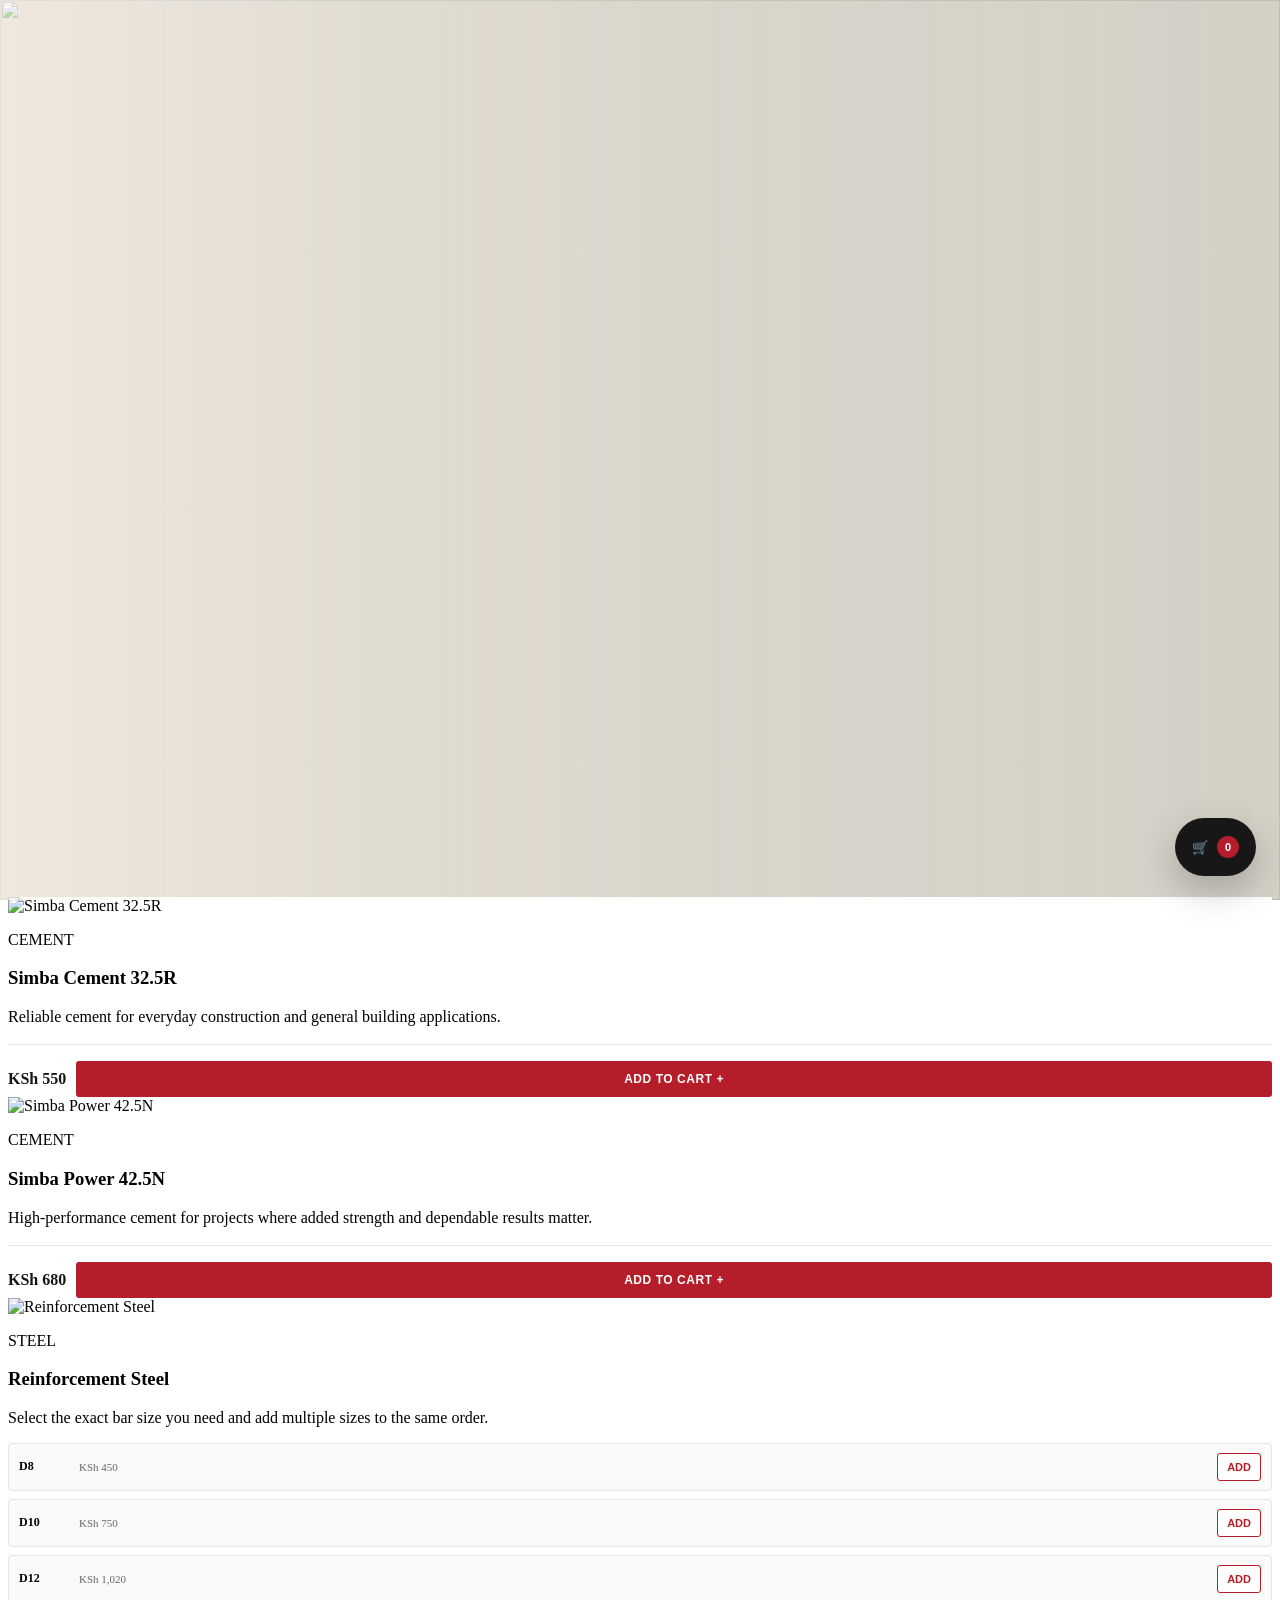
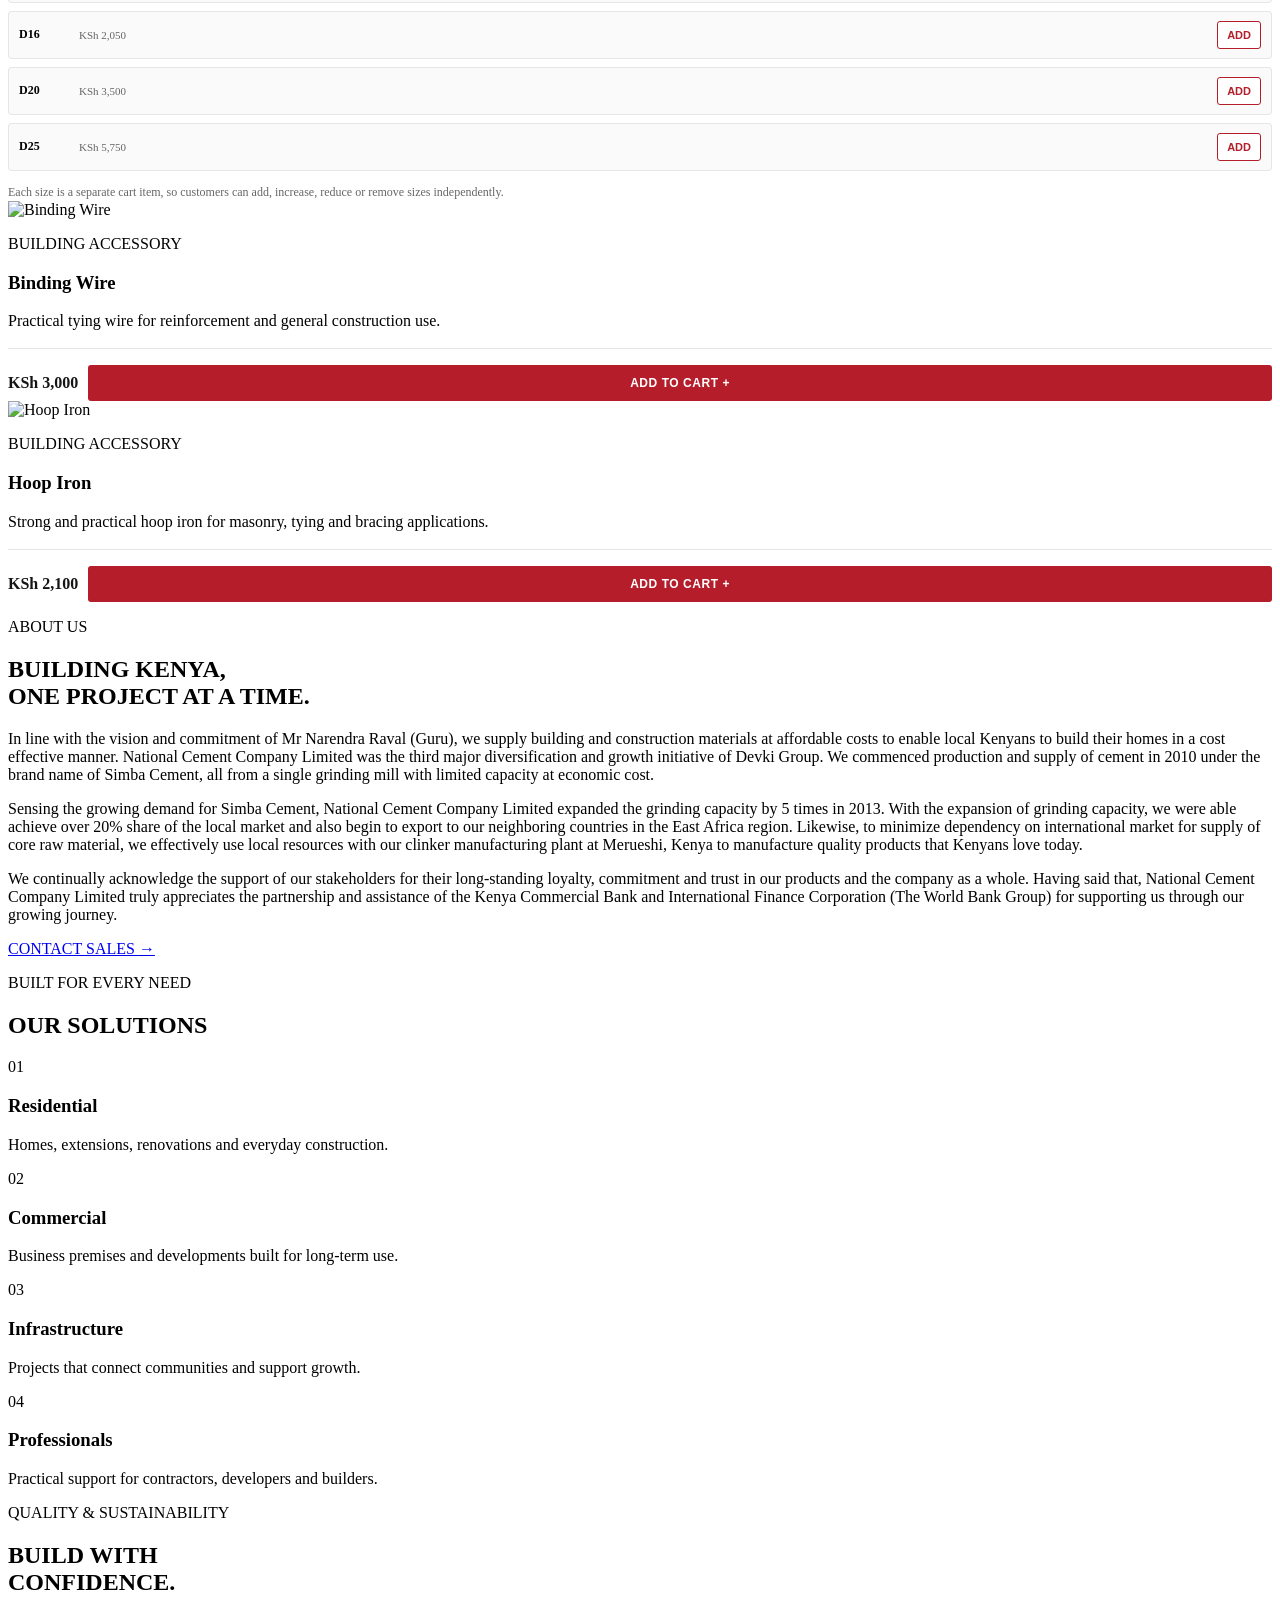
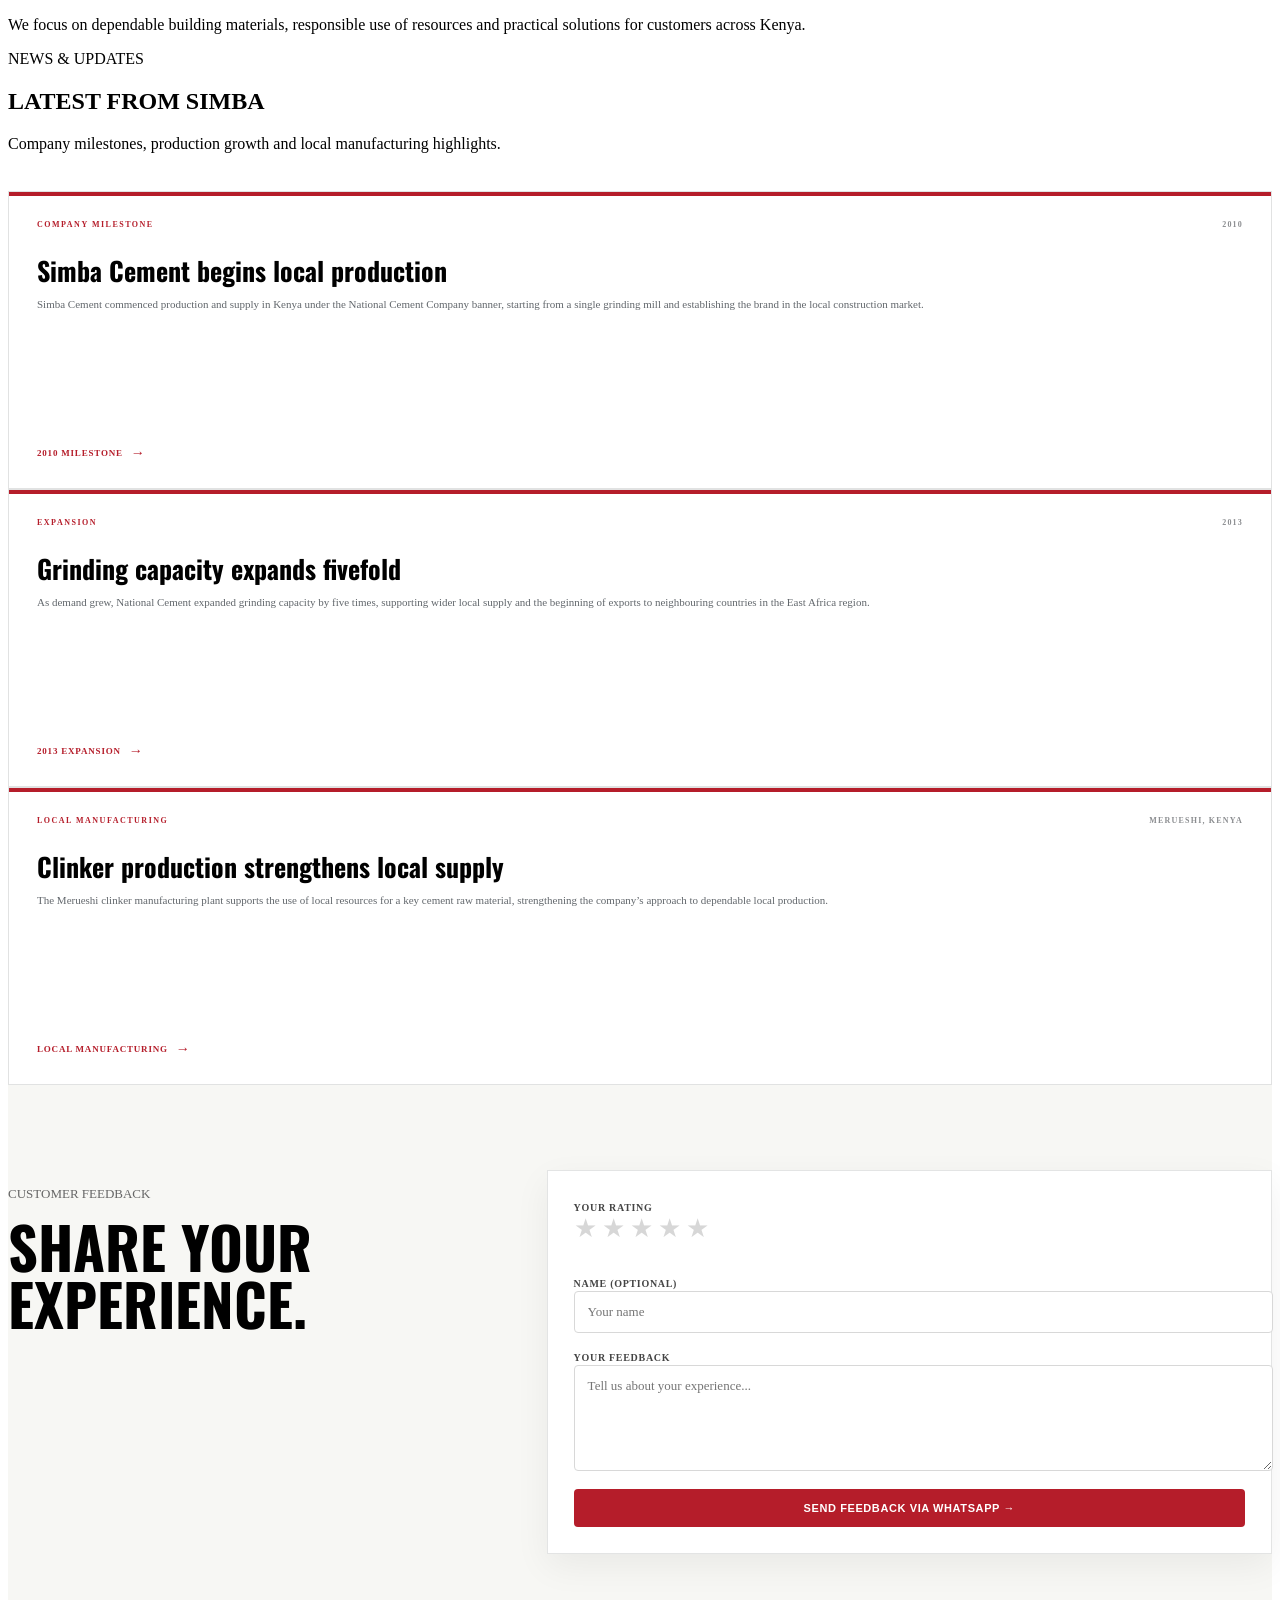
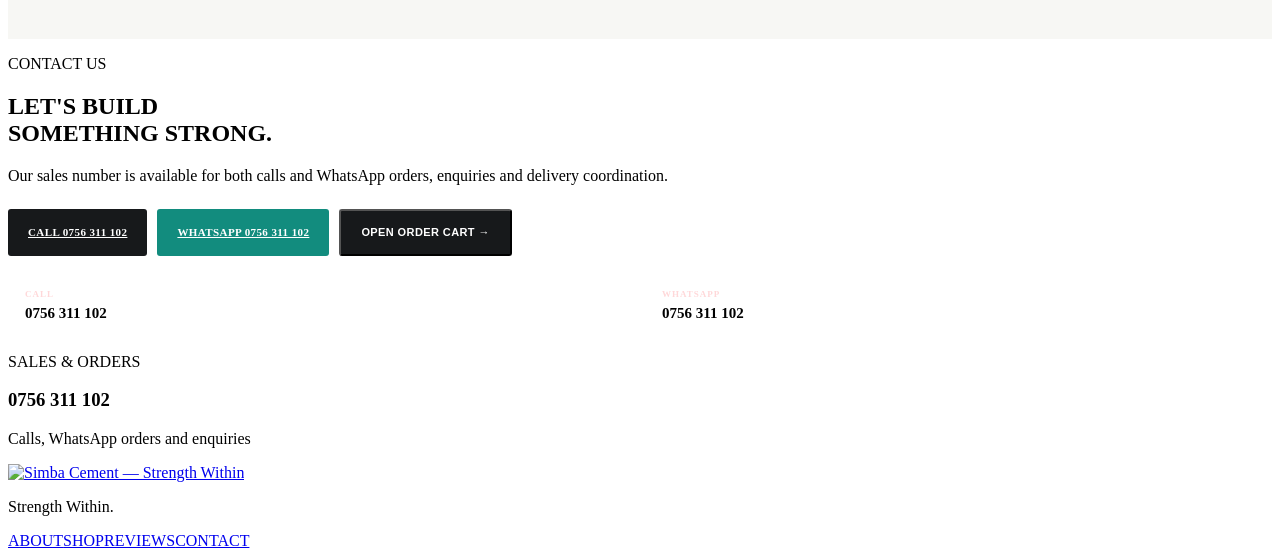
==== commit d650cb06: "Polish website for public launch" ====
--- a/index.html
+++ b/index.html
@@ -45,15 +45,15 @@
 <article class="product-card"><div class="product-photo product-image-wrap"><img referrerpolicy="no-referrer" src="https://i.postimg.cc/wTCkn1g8/Screenshot-2026-09-01-225251.png" alt="Binding Wire" loading="lazy"></div><div><p class="product-type">BUILDING ACCESSORY</p><h3>Binding Wire</h3><p>Practical tying wire for reinforcement and general construction use.</p><div class="product-actions"><p class="product-price">KSh 3,000</p><button class="add-cart-btn" data-product="Binding Wire" data-price="3000" data-image="https://i.postimg.cc/wTCkn1g8/Screenshot-2026-09-01-225251.png">ADD TO CART +</button></div></div></article>
 <article class="product-card"><div class="product-photo product-image-wrap"><img referrerpolicy="no-referrer" src="https://i.postimg.cc/90tWV4KG/Screenshot-2026-09-01-224641.png" alt="Hoop Iron" loading="lazy"></div><div><p class="product-type">BUILDING ACCESSORY</p><h3>Hoop Iron</h3><p>Strong and practical hoop iron for masonry, tying and bracing applications.</p><div class="product-actions"><p class="product-price">KSh 2,100</p><button class="add-cart-btn" data-product="Hoop Iron" data-price="2100" data-image="https://i.postimg.cc/90tWV4KG/Screenshot-2026-09-01-224641.png">ADD TO CART +</button></div></div></article>
 </div></section>
-<section id="about" class="split-section"><div class="split-photo"></div><div class="split-copy shell-copy"><p class="eyebrow dark">ABOUT US</p><h2>BUILDING KENYA,<br>ONE PROJECT AT A TIME.</h2><span class="red-line"></span><p>In line with the vision and commitment of Mr Narendra Raval (Guru), we supply building and construction materials at affordable costs to enable local Kenyans to build their homes in a cost effective manner. National Cement Company Limited was the third major diversification and growth initiative of Devki Group. We commenced production and supply of cement in 2010 under the brand name of Simba Cement, all from a single grinding mill with limited capacity at economic cost.</p><p>Sensing the growing demand for Simba Cement, National Cement Company Limited expanded the grinding capacity by 5 times in 2013. With the expansion of grinding capacity, we were able achieve over 20% share of the local market and also begin to export to our neighboring countries in the East Africa region. Likewise, to minimize dependency on international market for supply of core raw material, we effectively use local resources with our clinker manufacturing plant at Merueshi, Kenya to manufacture quality products that Kenyans love today.</p><p>We continually acknowledge the support of our stakeholders for their long-standing loyalty, commitment and trust in our products and the company as a whole. Having said that, National Cement Company Limited truly appreciates the partnership and assistance of the Kenya Commercial Bank and International Finance Corporation (The World Bank Group) for supporting us through our growing journey.</p><a class="button dark-button" href="#contact">DISCOVER MORE <b>→</b></a></div></section>
+<section id="about" class="split-section"><div class="split-photo"></div><div class="split-copy shell-copy"><p class="eyebrow dark">ABOUT US</p><h2>BUILDING KENYA,<br>ONE PROJECT AT A TIME.</h2><span class="red-line"></span><p>In line with the vision and commitment of Mr Narendra Raval (Guru), we supply building and construction materials at affordable costs to enable local Kenyans to build their homes in a cost effective manner. National Cement Company Limited was the third major diversification and growth initiative of Devki Group. We commenced production and supply of cement in 2010 under the brand name of Simba Cement, all from a single grinding mill with limited capacity at economic cost.</p><p>Sensing the growing demand for Simba Cement, National Cement Company Limited expanded the grinding capacity by 5 times in 2013. With the expansion of grinding capacity, we were able achieve over 20% share of the local market and also begin to export to our neighboring countries in the East Africa region. Likewise, to minimize dependency on international market for supply of core raw material, we effectively use local resources with our clinker manufacturing plant at Merueshi, Kenya to manufacture quality products that Kenyans love today.</p><p>We continually acknowledge the support of our stakeholders for their long-standing loyalty, commitment and trust in our products and the company as a whole. Having said that, National Cement Company Limited truly appreciates the partnership and assistance of the Kenya Commercial Bank and International Finance Corporation (The World Bank Group) for supporting us through our growing journey.</p><a class="button dark-button" href="#contact">CONTACT SALES <b>→</b></a></div></section>
 <section id="solutions" class="solutions-section section-space"><div class="shell"><p class="eyebrow dark">BUILT FOR EVERY NEED</p><h2>OUR SOLUTIONS</h2><div class="solution-grid"><article><span>01</span><h3>Residential</h3><p>Homes, extensions, renovations and everyday construction.</p></article><article><span>02</span><h3>Commercial</h3><p>Business premises and developments built for long-term use.</p></article><article><span>03</span><h3>Infrastructure</h3><p>Projects that connect communities and support growth.</p></article><article><span>04</span><h3>Professionals</h3><p>Practical support for contractors, developers and builders.</p></article></div></div></section>
-<section id="quality" class="quality-section"><div class="shell quality-inner"><div><p class="eyebrow">QUALITY &amp; SUSTAINABILITY</p><h2>BUILD WITH<br>CONFIDENCE.</h2></div><p>Verified standards, technical documents, certifications and sustainability information can be placed here as the approved company material is supplied.</p></div></section>
-<section id="news" class="news-section section-space"><div class="shell"><div class="section-heading"><div><p class="eyebrow dark">NEWS &amp; UPDATES</p><h2>LATEST FROM SIMBA</h2><span class="red-line"></span></div><p>Selected company milestones and business updates presented in a clean editorial format.</p></div><div class="news-grid">
-<article><div class="news-kicker"><span>COMPANY MILESTONE</span><small class="news-date">2010</small></div><h3>Simba Cement begins local production</h3><p>Simba Cement commenced production and supply in Kenya under the National Cement Company banner, starting from a single grinding mill and establishing the brand in the local construction market.</p><div class="news-link">READ THE MILESTONE <b>→</b></div></article>
-<article><div class="news-kicker"><span>EXPANSION</span><small class="news-date">2013</small></div><h3>Grinding capacity expands fivefold</h3><p>As demand grew, National Cement expanded grinding capacity by five times, supporting wider local supply and the beginning of exports to neighbouring countries in the East Africa region.</p><div class="news-link">READ THE UPDATE <b>→</b></div></article>
-<article><div class="news-kicker"><span>LOCAL MANUFACTURING</span><small class="news-date">MERUESHI, KENYA</small></div><h3>Clinker production strengthens local supply</h3><p>The Merueshi clinker manufacturing plant supports the use of local resources for a key cement raw material, strengthening the company’s approach to dependable local production.</p><div class="news-link">EXPLORE THE STORY <b>→</b></div></article>
-</div><p class="news-source"><strong>Editorial note:</strong> These three updates are based on the company history and milestones already presented on this website. They are not presented as a live external news feed.</p></div></section>
-<section id="reviews" class="review-section"><div class="shell review-wrap"><div class="review-copy"><p class="eyebrow dark">CUSTOMER FEEDBACK</p><h2>SHARE YOUR<br>EXPERIENCE.</h2><span class="red-line"></span></div><div class="review-card"><form class="review-form" id="reviewForm"><div><label>YOUR RATING</label><div class="review-stars" id="reviewStars" aria-label="Choose a rating"><button type="button" data-rating="1" aria-label="1 star">★</button><button type="button" data-rating="2" aria-label="2 stars">★</button><button type="button" data-rating="3" aria-label="3 stars">★</button><button type="button" data-rating="4" aria-label="4 stars">★</button><button type="button" data-rating="5" aria-label="5 stars">★</button></div></div><div><label for="reviewName">NAME (OPTIONAL)</label><input id="reviewName" placeholder="Your name"></div><div><label for="reviewText">YOUR FEEDBACK</label><textarea id="reviewText" rows="5" required placeholder="Tell us about your experience..."></textarea></div><button class="review-submit" type="submit">SEND FEEDBACK →</button></form><div class="review-thanks" id="reviewThanks">Thank you for your feedback.</div></div></div></section>
+<section id="quality" class="quality-section"><div class="shell quality-inner"><div><p class="eyebrow">QUALITY &amp; SUSTAINABILITY</p><h2>BUILD WITH<br>CONFIDENCE.</h2></div><p>We focus on dependable building materials, responsible use of resources and practical solutions for customers across Kenya.</p></div></section>
+<section id="news" class="news-section section-space"><div class="shell"><div class="section-heading"><div><p class="eyebrow dark">NEWS &amp; UPDATES</p><h2>LATEST FROM SIMBA</h2><span class="red-line"></span></div><p>Company milestones, production growth and local manufacturing highlights.</p></div><div class="news-grid">
+<article><div class="news-kicker"><span>COMPANY MILESTONE</span><small class="news-date">2010</small></div><h3>Simba Cement begins local production</h3><p>Simba Cement commenced production and supply in Kenya under the National Cement Company banner, starting from a single grinding mill and establishing the brand in the local construction market.</p><div class="news-link">2010 MILESTONE <b>→</b></div></article>
+<article><div class="news-kicker"><span>EXPANSION</span><small class="news-date">2013</small></div><h3>Grinding capacity expands fivefold</h3><p>As demand grew, National Cement expanded grinding capacity by five times, supporting wider local supply and the beginning of exports to neighbouring countries in the East Africa region.</p><div class="news-link">2013 EXPANSION <b>→</b></div></article>
+<article><div class="news-kicker"><span>LOCAL MANUFACTURING</span><small class="news-date">MERUESHI, KENYA</small></div><h3>Clinker production strengthens local supply</h3><p>The Merueshi clinker manufacturing plant supports the use of local resources for a key cement raw material, strengthening the company’s approach to dependable local production.</p><div class="news-link">LOCAL MANUFACTURING <b>→</b></div></article>
+</div></div></section>
+<section id="reviews" class="review-section"><div class="shell review-wrap"><div class="review-copy"><p class="eyebrow dark">CUSTOMER FEEDBACK</p><h2>SHARE YOUR<br>EXPERIENCE.</h2><span class="red-line"></span></div><div class="review-card"><form class="review-form" id="reviewForm"><div><label>YOUR RATING</label><div class="review-stars" id="reviewStars" aria-label="Choose a rating"><button type="button" data-rating="1" aria-label="1 star">★</button><button type="button" data-rating="2" aria-label="2 stars">★</button><button type="button" data-rating="3" aria-label="3 stars">★</button><button type="button" data-rating="4" aria-label="4 stars">★</button><button type="button" data-rating="5" aria-label="5 stars">★</button></div></div><div><label for="reviewName">NAME (OPTIONAL)</label><input id="reviewName" placeholder="Your name"></div><div><label for="reviewText">YOUR FEEDBACK</label><textarea id="reviewText" rows="5" required placeholder="Tell us about your experience..."></textarea></div><button class="review-submit" type="submit">SEND FEEDBACK VIA WHATSAPP →</button></form><div class="review-thanks" id="reviewThanks">Thank you for your feedback.</div></div></div></section>
 <section id="contact" class="contact-section"><div class="shell contact-grid"><div><p class="eyebrow">CONTACT US</p><h2>LET'S BUILD<br>SOMETHING STRONG.</h2><p>Our sales number is available for both calls and WhatsApp orders, enquiries and delivery coordination.</p><div class="contact-actions"><a class="contact-action call" href="tel:+254756311102">CALL 0756 311 102</a><a class="contact-action wa" target="_blank" rel="noopener" href="https://wa.me/254756311102?text=Hello%20Simba%20Cement%2C%20I%20would%20like%20to%20make%20an%20enquiry.%20Please%20assist%20me.">WHATSAPP 0756 311 102</a><button class="contact-action call" type="button" id="contactCartButton">OPEN ORDER CART →</button></div><div class="contact-meta"><div class="contact-meta-card"><span>CALL</span><strong>0756 311 102</strong></div><div class="contact-meta-card"><span>WHATSAPP</span><strong>0756 311 102</strong></div></div></div><div class="contact-card"><p>SALES &amp; ORDERS</p><h3>0756 311 102</h3><p>Calls, WhatsApp orders and enquiries</p></div></div></section>
 </main>
 <footer class="site-footer"><div class="shell footer-grid"><a class="brand footer-brand" href="#home" aria-label="Simba Cement home"><img referrerpolicy="no-referrer" src="https://i.postimg.cc/LsbFMksW/Screenshot-2026-09-01-223430.png" alt="Simba Cement — Strength Within"></a><p>Strength Within.</p><div><a href="#about">ABOUT</a><a href="shop.html">SHOP</a><a href="#reviews">REVIEWS</a><a href="#contact">CONTACT</a></div></div></footer>
@@ -72,7 +72,7 @@
 const openCheckout=()=>{if(!cart.length)return;renderCheckout();hideCart();checkoutOverlay.classList.add('open');checkoutOverlay.setAttribute('aria-hidden','false');setTimeout(()=>document.getElementById('customerName').focus(),50)};const hideCheckout=()=>{checkoutOverlay.classList.remove('open');checkoutOverlay.setAttribute('aria-hidden','true')};
 document.querySelectorAll('.add-cart-btn,.steel-add').forEach(button=>button.addEventListener('click',()=>addToCart(button.dataset.product,button.dataset.price,button.dataset.image)));cartBody.addEventListener('click',event=>{const button=event.target.closest('button[data-action]');if(!button)return;const index=Number(button.dataset.index),action=button.dataset.action;if(action==='plus')updateQty(index,1);if(action==='minus')updateQty(index,-1);if(action==='remove')removeItem(index)});cartFab.addEventListener('click',openCart);closeCart.addEventListener('click',hideCart);checkoutButton.addEventListener('click',openCheckout);closeCheckout.addEventListener('click',hideCheckout);contactCartButton.addEventListener('click',openCart);cartOverlay.addEventListener('click',event=>{if(event.target===cartOverlay)hideCart()});checkoutOverlay.addEventListener('click',event=>{if(event.target===checkoutOverlay)hideCheckout()});
 checkoutForm.addEventListener('submit',event=>{event.preventDefault();if(!cart.length)return;const data=new FormData(checkoutForm),total=cart.reduce((s,i)=>s+i.price*i.qty,0),lines=cart.map(i=>`- ${i.product} x${i.qty} = ${money(i.price*i.qty)}`).join('%0A'),message=`Hello Simba Cement,%0A%0AI would like to place an order.%0A%0ACUSTOMER DETAILS%0AName: ${encodeURIComponent(data.get('name'))}%0APhone: ${encodeURIComponent(data.get('phone'))}%0ALocation: ${encodeURIComponent(data.get('location'))}%0ANotes: ${encodeURIComponent(data.get('notes')||'None')}%0A%0AORDER%0A${lines}%0A%0ATotal: ${encodeURIComponent(money(total))}`;window.open(`https://wa.me/254756311102?text=${message}`,'_blank','noopener');hideCheckout()});
-const reviewStars=[...document.querySelectorAll('#reviewStars button')],reviewForm=document.getElementById('reviewForm'),reviewThanks=document.getElementById('reviewThanks');let reviewRating=0;reviewStars.forEach(button=>button.addEventListener('click',()=>{reviewRating=Number(button.dataset.rating);reviewStars.forEach(star=>star.classList.toggle('active',Number(star.dataset.rating)<=reviewRating))}));reviewForm.addEventListener('submit',event=>{event.preventDefault();if(!reviewRating){reviewStars[0].focus();return}reviewForm.reset();reviewStars.forEach(star=>star.classList.remove('active'));reviewRating=0;reviewThanks.classList.add('show')});
+const reviewStars=[...document.querySelectorAll('#reviewStars button')],reviewForm=document.getElementById('reviewForm'),reviewThanks=document.getElementById('reviewThanks');let reviewRating=0;reviewStars.forEach(button=>button.addEventListener('click',()=>{reviewRating=Number(button.dataset.rating);reviewStars.forEach(star=>star.classList.toggle('active',Number(star.dataset.rating)<=reviewRating))}));reviewForm.addEventListener('submit',event=>{event.preventDefault();if(!reviewRating){reviewStars[0].focus();return}const name=document.getElementById('reviewName').value.trim()||'Not provided',feedback=document.getElementById('reviewText').value.trim();if(!feedback)return;const message=`Hello Simba Cement,%0A%0ACUSTOMER FEEDBACK%0AName: ${encodeURIComponent(name)}%0ARating: ${reviewRating}/5%0AFeedback: ${encodeURIComponent(feedback)}`;window.open(`https://wa.me/254756311102?text=${message}`,'_blank','noopener');reviewForm.reset();reviewStars.forEach(star=>star.classList.remove('active'));reviewRating=0;reviewThanks.classList.add('show')});
 renderCart();
 </script>
 </body>
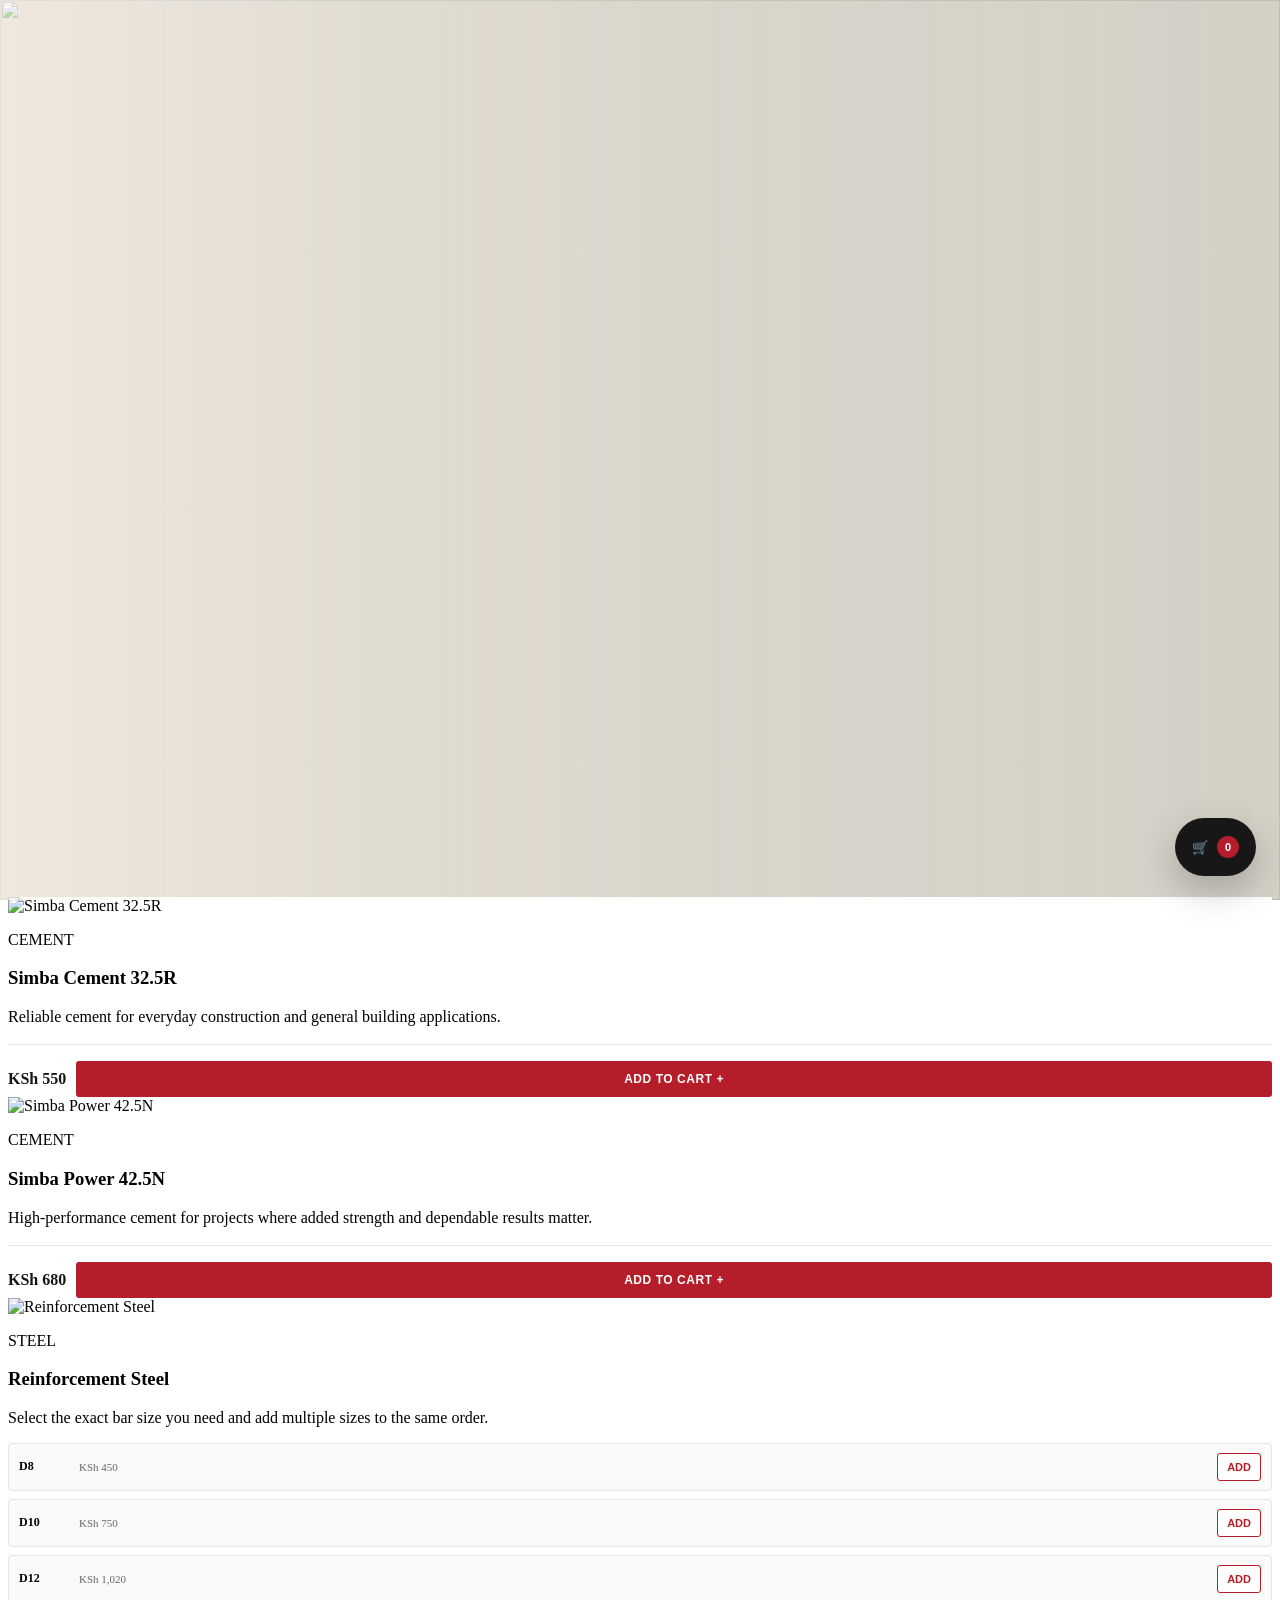
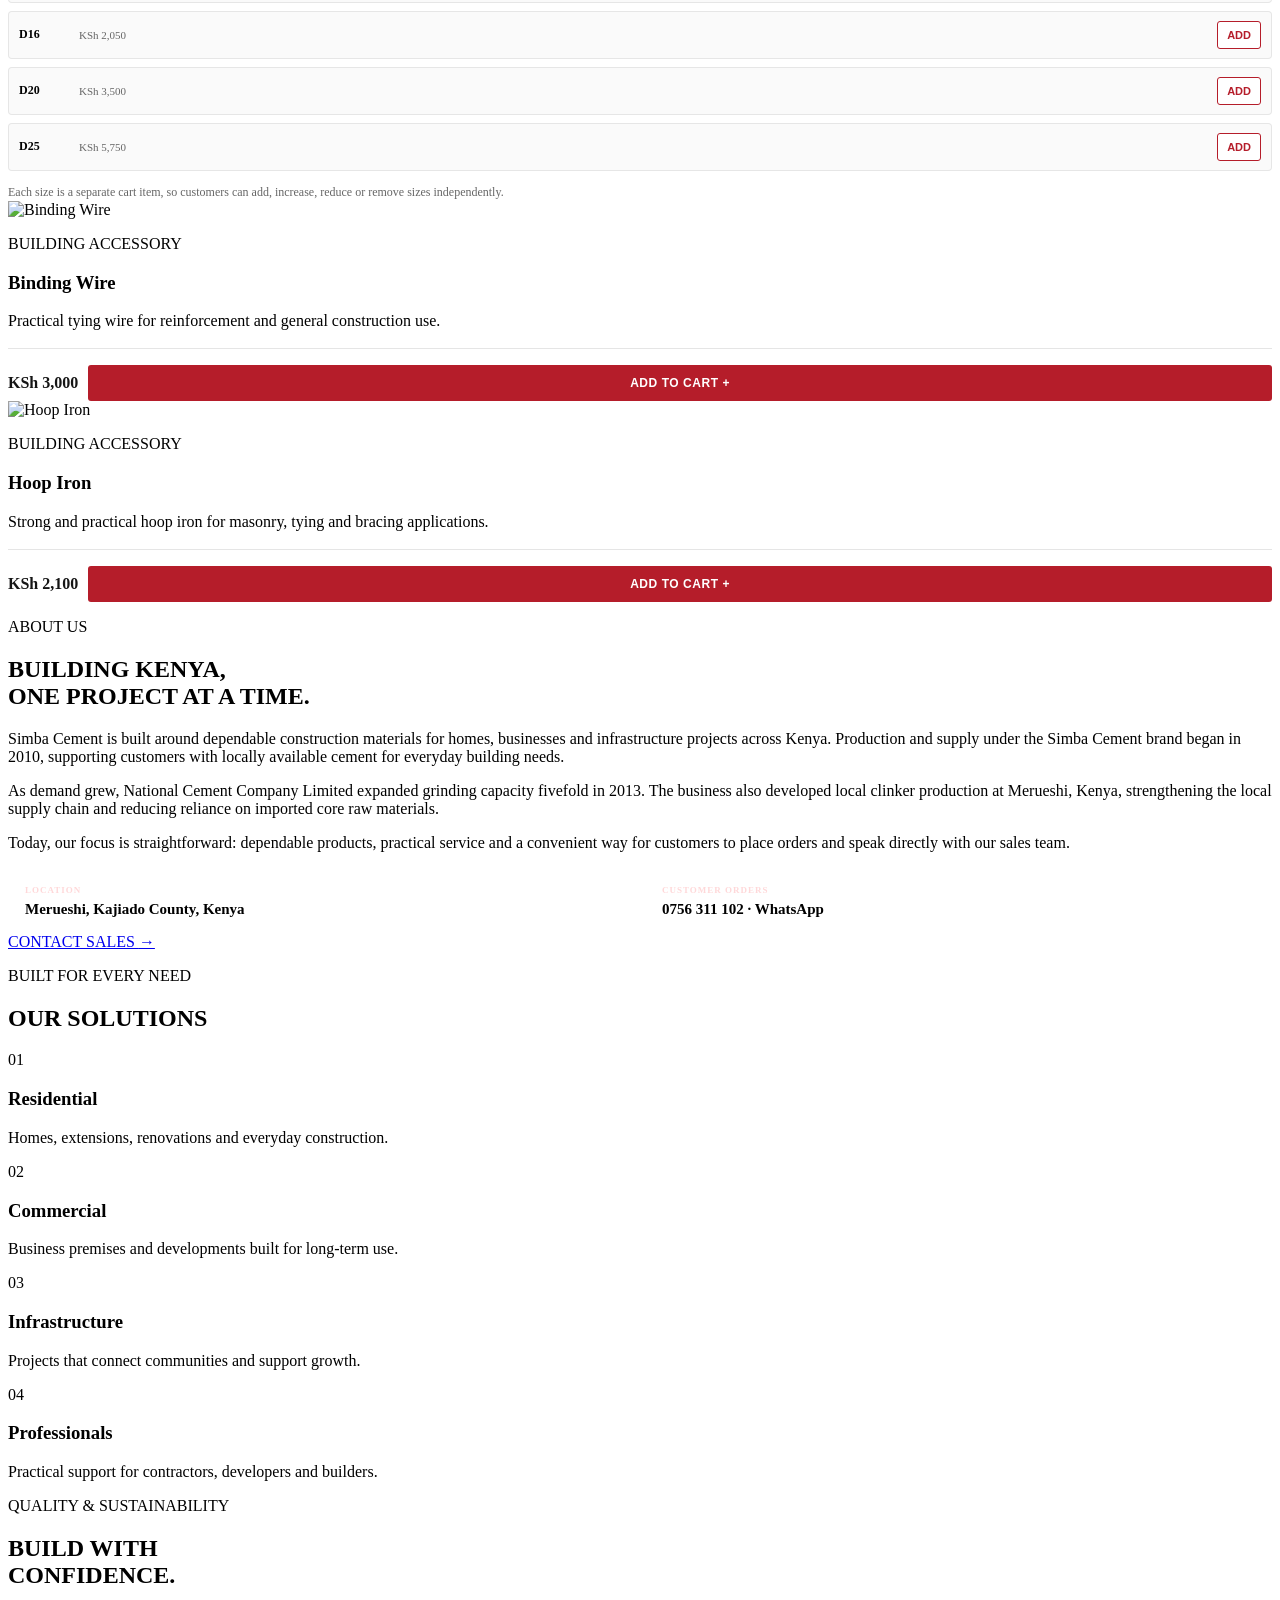
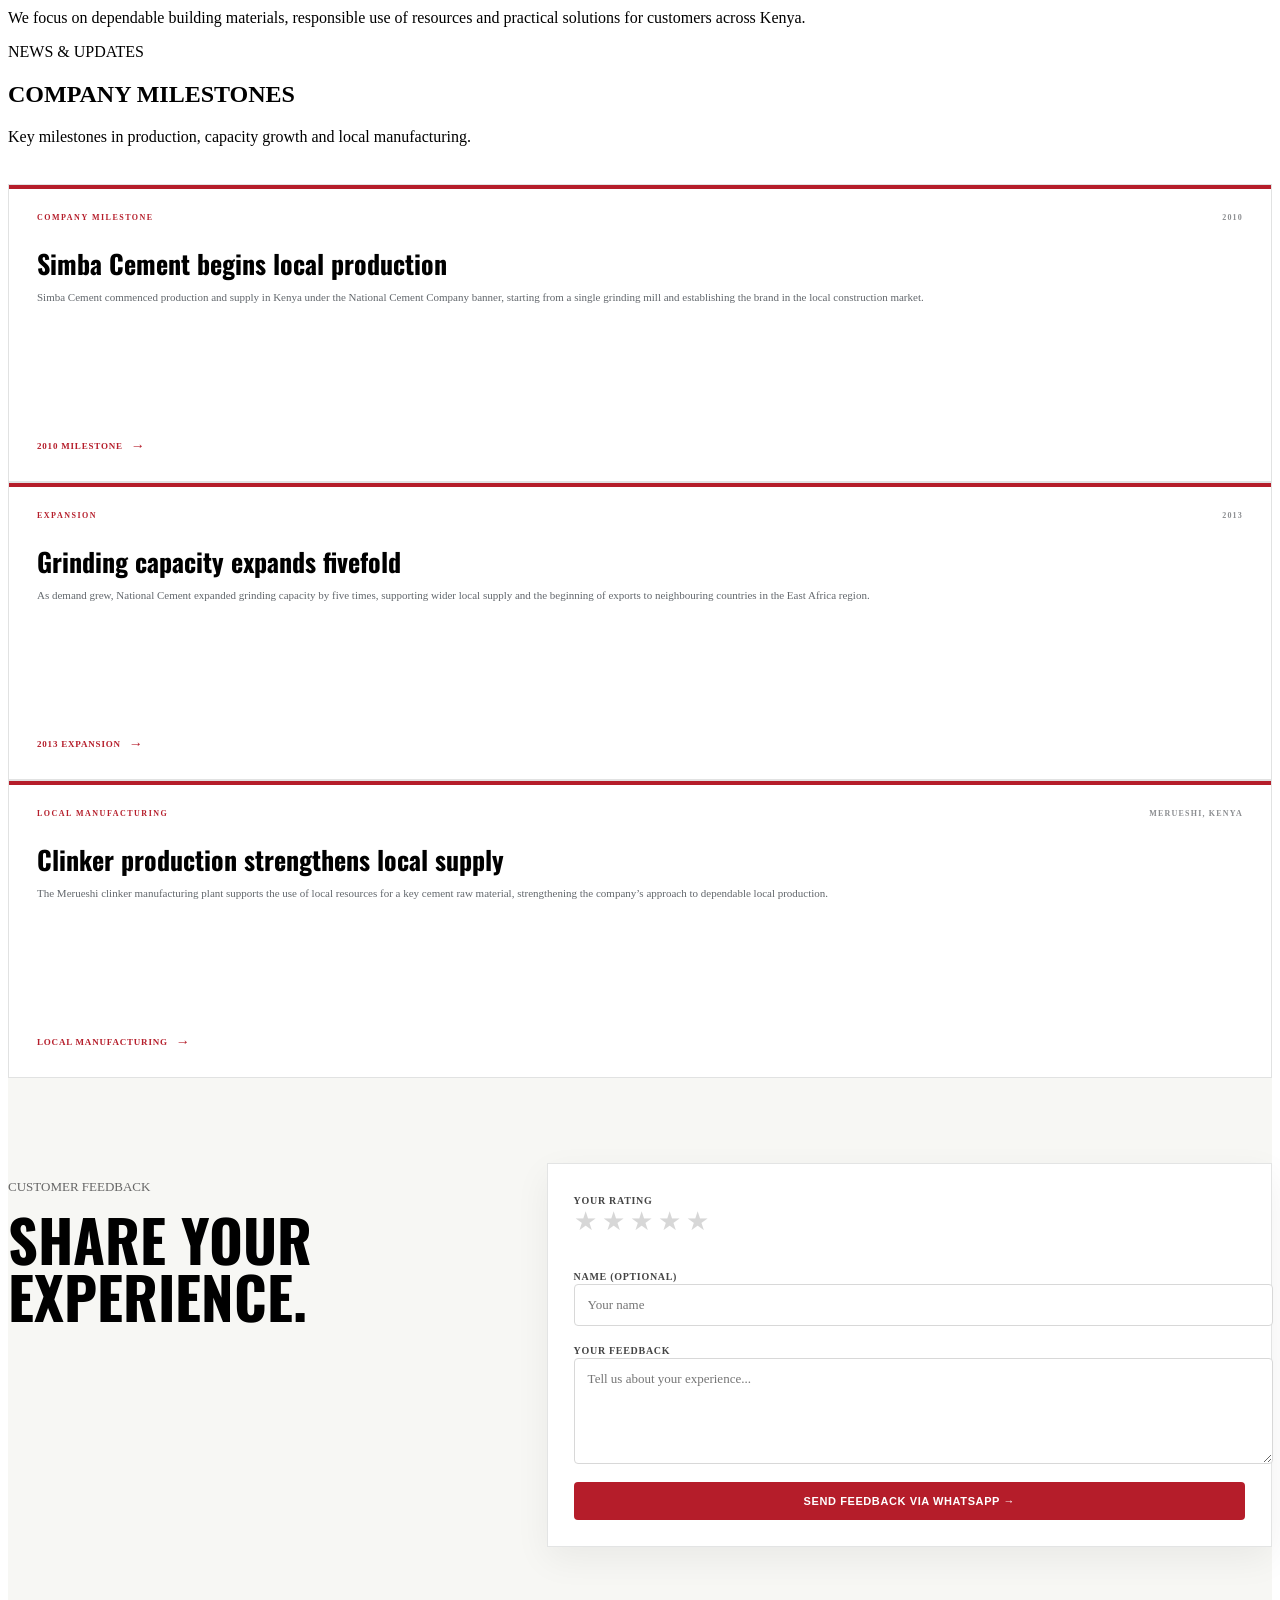
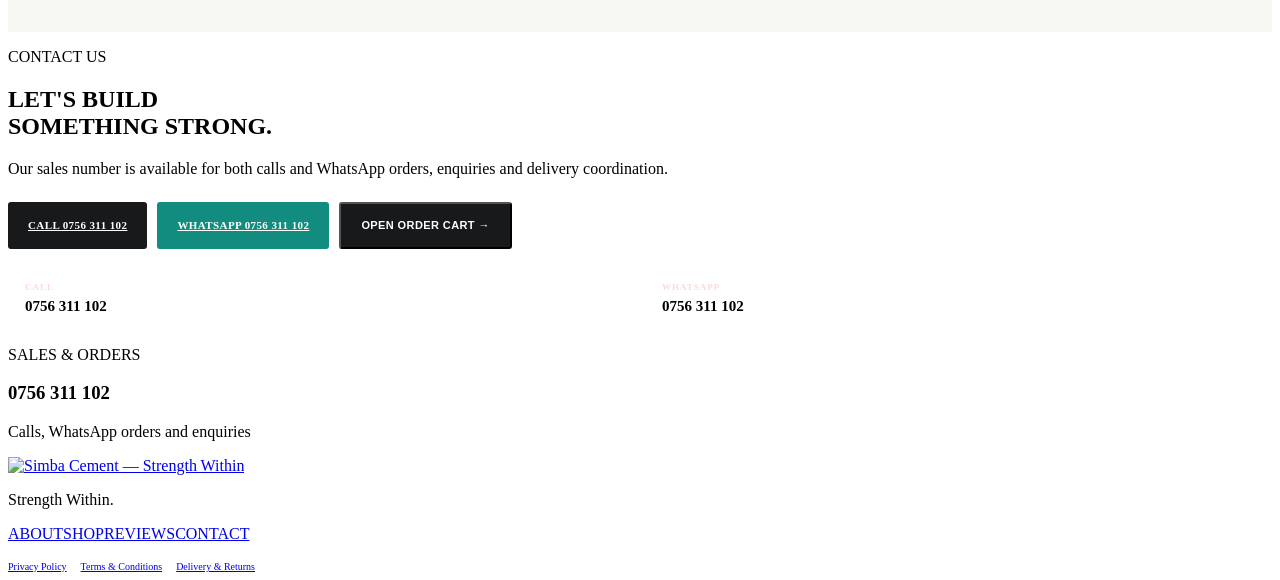
==== commit 8e15c801: "Prepare website for public launch" ====
--- a/index.html
+++ b/index.html
@@ -7,6 +7,7 @@
   <title>Simba Cement | Strength Within</title>
   <link rel="preconnect" href="https://fonts.googleapis.com">
   <link rel="preconnect" href="https://fonts.gstatic.com" crossorigin>
+  <link rel="preconnect" href="https://i.postimg.cc">
   <link href="https://fonts.googleapis.com/css2?family=Inter:wght@400;500;600;700;800;900&family=Oswald:wght@500;600;700&display=swap" rel="stylesheet">
   <link rel="stylesheet" href="styles.css">
   <style>
@@ -31,12 +32,12 @@
 </head>
 <body>
 <header class="site-header"><div class="nav-shell">
-  <a class="brand" href="#home" aria-label="Simba Cement home"><img referrerpolicy="no-referrer" src="https://i.postimg.cc/LsbFMksW/Screenshot-2026-09-01-223430.png" alt="Simba Cement — Strength Within" fetchpriority="high"></a>
+  <a class="brand" href="#home" aria-label="Simba Cement home"><img referrerpolicy="no-referrer" src="https://i.postimg.cc/LsbFMksW/Screenshot-2026-09-01-223430.png" alt="Simba Cement — Strength Within" fetchpriority="high" loading="lazy" decoding="async"></a>
   <button class="menu-button" id="menuButton" aria-expanded="false" aria-controls="mainNav" aria-label="Open navigation"><span></span><span></span><span></span></button>
   <nav id="mainNav" class="main-nav" aria-label="Primary navigation"><a class="active" href="#home">HOME</a><a href="#about">ABOUT US</a><a href="shop.html">SHOP / PRODUCTS</a><a href="#solutions">SOLUTIONS</a><a href="#quality">QUALITY &amp; SUSTAINABILITY</a><a href="#news">NEWS &amp; UPDATES</a><a href="#reviews">REVIEWS</a><a href="#contact">CONTACT US</a></nav>
 </div></header>
 <main id="home">
-<section class="hero"><div class="hero-photo" aria-hidden="true"><div class="hero-slides"><img class="hero-slide active" referrerpolicy="no-referrer" src="https://i.postimg.cc/5NCtjTVP/Screenshot-2026-09-01-205620.png" alt="" loading="eager"><img class="hero-slide" referrerpolicy="no-referrer" src="https://i.postimg.cc/9f623F43/Screenshot-2026-09-01-205703.png" alt="" loading="eager"><img class="hero-slide" referrerpolicy="no-referrer" src="https://i.postimg.cc/vHt5c4bZ/Screenshot-2026-09-01-205810.png" alt="" loading="eager"></div></div><div class="hero-shade" aria-hidden="true"></div><div class="hero-content shell"><p class="eyebrow">SIMBA CEMENT · STRENGTH WITHIN</p><h1>BUILT TO LAST.<br>BUILT FOR <span>GENERATIONS.</span></h1><p class="hero-text">Quality cement for strong, durable construction — made for homes, businesses and the infrastructure of tomorrow.</p><div class="hero-actions"><a class="button primary" href="shop.html">SHOP PRODUCTS <b>→</b></a><a class="button secondary" href="#contact">CONTACT US <b>→</b></a></div></div></section>
+<section class="hero"><div class="hero-photo" aria-hidden="true"><div class="hero-slides"><img class="hero-slide active" referrerpolicy="no-referrer" src="https://i.postimg.cc/5NCtjTVP/Screenshot-2026-09-01-205620.png" alt="" loading="eager" loading="lazy" decoding="async"><img class="hero-slide" referrerpolicy="no-referrer" src="https://i.postimg.cc/9f623F43/Screenshot-2026-09-01-205703.png" alt="" loading="lazy" decoding="async"><img class="hero-slide" referrerpolicy="no-referrer" src="https://i.postimg.cc/vHt5c4bZ/Screenshot-2026-09-01-205810.png" alt="" loading="lazy" decoding="async"></div></div><div class="hero-shade" aria-hidden="true"></div><div class="hero-content shell"><p class="eyebrow">SIMBA CEMENT · STRENGTH WITHIN</p><h1>BUILT TO LAST.<br>BUILT FOR <span>GENERATIONS.</span></h1><p class="hero-text">Quality cement for strong, durable construction — made for homes, businesses and the infrastructure of tomorrow.</p><div class="hero-actions"><a class="button primary" href="shop.html">SHOP PRODUCTS <b>→</b></a><a class="button secondary" href="#contact">CONTACT US <b>→</b></a></div></div></section>
 <section class="promise-strip"><div class="shell promise-grid"><article><span>01</span><div><strong>PREMIUM QUALITY</strong><p>Dependable materials for confident building.</p></div></article><article><span>02</span><div><strong>WIDE APPLICATION</strong><p>For residential, commercial and infrastructure work.</p></div></article><article><span>03</span><div><strong>SUSTAINABLE</strong><p>Designed around responsible construction.</p></div></article><article><span>04</span><div><strong>TRUSTED BRAND</strong><p>Strength and reliability at every stage.</p></div></article><article><span>05</span><div><strong>CUSTOMER SUPPORT</strong><p>Clear guidance when you need it.</p></div></article></div></section>
 <section id="products" class="products-section shell section-space"><div class="section-heading"><div><p class="eyebrow dark">SHOP / PRODUCTS</p><h2>PRODUCTS</h2><span class="red-line"></span></div><p>Our core range of building and construction materials. Browse here while you scroll, or open the full shop to build your order.</p></div><p class="order-note"><strong>HOW TO ORDER:</strong> Add products to your cart, adjust quantities or remove items, then continue to checkout. Enter your name, location and phone number before sending the complete order to WhatsApp.</p><div class="product-grid product-grid-five">
 <article class="product-card"><div class="product-photo product-image-wrap"><img referrerpolicy="no-referrer" src="https://i.postimg.cc/HLjF3JtR/Screenshot-2026-09-01-205350.png" alt="Simba Cement 32.5R" loading="lazy"></div><div><p class="product-type">CEMENT</p><h3>Simba Cement 32.5R</h3><p>Reliable cement for everyday construction and general building applications.</p><div class="product-actions"><p class="product-price">KSh 550</p><button class="add-cart-btn" data-product="Simba Cement 32.5R" data-price="550" data-image="https://i.postimg.cc/HLjF3JtR/Screenshot-2026-09-01-205350.png">ADD TO CART +</button></div></div></article>
@@ -45,10 +46,10 @@
 <article class="product-card"><div class="product-photo product-image-wrap"><img referrerpolicy="no-referrer" src="https://i.postimg.cc/wTCkn1g8/Screenshot-2026-09-01-225251.png" alt="Binding Wire" loading="lazy"></div><div><p class="product-type">BUILDING ACCESSORY</p><h3>Binding Wire</h3><p>Practical tying wire for reinforcement and general construction use.</p><div class="product-actions"><p class="product-price">KSh 3,000</p><button class="add-cart-btn" data-product="Binding Wire" data-price="3000" data-image="https://i.postimg.cc/wTCkn1g8/Screenshot-2026-09-01-225251.png">ADD TO CART +</button></div></div></article>
 <article class="product-card"><div class="product-photo product-image-wrap"><img referrerpolicy="no-referrer" src="https://i.postimg.cc/90tWV4KG/Screenshot-2026-09-01-224641.png" alt="Hoop Iron" loading="lazy"></div><div><p class="product-type">BUILDING ACCESSORY</p><h3>Hoop Iron</h3><p>Strong and practical hoop iron for masonry, tying and bracing applications.</p><div class="product-actions"><p class="product-price">KSh 2,100</p><button class="add-cart-btn" data-product="Hoop Iron" data-price="2100" data-image="https://i.postimg.cc/90tWV4KG/Screenshot-2026-09-01-224641.png">ADD TO CART +</button></div></div></article>
 </div></section>
-<section id="about" class="split-section"><div class="split-photo"></div><div class="split-copy shell-copy"><p class="eyebrow dark">ABOUT US</p><h2>BUILDING KENYA,<br>ONE PROJECT AT A TIME.</h2><span class="red-line"></span><p>In line with the vision and commitment of Mr Narendra Raval (Guru), we supply building and construction materials at affordable costs to enable local Kenyans to build their homes in a cost effective manner. National Cement Company Limited was the third major diversification and growth initiative of Devki Group. We commenced production and supply of cement in 2010 under the brand name of Simba Cement, all from a single grinding mill with limited capacity at economic cost.</p><p>Sensing the growing demand for Simba Cement, National Cement Company Limited expanded the grinding capacity by 5 times in 2013. With the expansion of grinding capacity, we were able achieve over 20% share of the local market and also begin to export to our neighboring countries in the East Africa region. Likewise, to minimize dependency on international market for supply of core raw material, we effectively use local resources with our clinker manufacturing plant at Merueshi, Kenya to manufacture quality products that Kenyans love today.</p><p>We continually acknowledge the support of our stakeholders for their long-standing loyalty, commitment and trust in our products and the company as a whole. Having said that, National Cement Company Limited truly appreciates the partnership and assistance of the Kenya Commercial Bank and International Finance Corporation (The World Bank Group) for supporting us through our growing journey.</p><a class="button dark-button" href="#contact">CONTACT SALES <b>→</b></a></div></section>
+<section id="about" class="split-section"><div class="split-photo"></div><div class="split-copy shell-copy"><p class="eyebrow dark">ABOUT US</p><h2>BUILDING KENYA,<br>ONE PROJECT AT A TIME.</h2><span class="red-line"></span><p>Simba Cement is built around dependable construction materials for homes, businesses and infrastructure projects across Kenya. Production and supply under the Simba Cement brand began in 2010, supporting customers with locally available cement for everyday building needs.</p><p>As demand grew, National Cement Company Limited expanded grinding capacity fivefold in 2013. The business also developed local clinker production at Merueshi, Kenya, strengthening the local supply chain and reducing reliance on imported core raw materials.</p><p>Today, our focus is straightforward: dependable products, practical service and a convenient way for customers to place orders and speak directly with our sales team.</p><div class="contact-meta" style="margin-top:18px"><div class="contact-meta-card"><span>LOCATION</span><strong>Merueshi, Kajiado County, Kenya</strong></div><div class="contact-meta-card"><span>CUSTOMER ORDERS</span><strong>0756 311 102 · WhatsApp</strong></div></div><a class="button dark-button" href="#contact">CONTACT SALES <b>→</b></a></div></section>
 <section id="solutions" class="solutions-section section-space"><div class="shell"><p class="eyebrow dark">BUILT FOR EVERY NEED</p><h2>OUR SOLUTIONS</h2><div class="solution-grid"><article><span>01</span><h3>Residential</h3><p>Homes, extensions, renovations and everyday construction.</p></article><article><span>02</span><h3>Commercial</h3><p>Business premises and developments built for long-term use.</p></article><article><span>03</span><h3>Infrastructure</h3><p>Projects that connect communities and support growth.</p></article><article><span>04</span><h3>Professionals</h3><p>Practical support for contractors, developers and builders.</p></article></div></div></section>
 <section id="quality" class="quality-section"><div class="shell quality-inner"><div><p class="eyebrow">QUALITY &amp; SUSTAINABILITY</p><h2>BUILD WITH<br>CONFIDENCE.</h2></div><p>We focus on dependable building materials, responsible use of resources and practical solutions for customers across Kenya.</p></div></section>
-<section id="news" class="news-section section-space"><div class="shell"><div class="section-heading"><div><p class="eyebrow dark">NEWS &amp; UPDATES</p><h2>LATEST FROM SIMBA</h2><span class="red-line"></span></div><p>Company milestones, production growth and local manufacturing highlights.</p></div><div class="news-grid">
+<section id="news" class="news-section section-space"><div class="shell"><div class="section-heading"><div><p class="eyebrow dark">NEWS &amp; UPDATES</p><h2>COMPANY MILESTONES</h2><span class="red-line"></span></div><p>Key milestones in production, capacity growth and local manufacturing.</p></div><div class="news-grid">
 <article><div class="news-kicker"><span>COMPANY MILESTONE</span><small class="news-date">2010</small></div><h3>Simba Cement begins local production</h3><p>Simba Cement commenced production and supply in Kenya under the National Cement Company banner, starting from a single grinding mill and establishing the brand in the local construction market.</p><div class="news-link">2010 MILESTONE <b>→</b></div></article>
 <article><div class="news-kicker"><span>EXPANSION</span><small class="news-date">2013</small></div><h3>Grinding capacity expands fivefold</h3><p>As demand grew, National Cement expanded grinding capacity by five times, supporting wider local supply and the beginning of exports to neighbouring countries in the East Africa region.</p><div class="news-link">2013 EXPANSION <b>→</b></div></article>
 <article><div class="news-kicker"><span>LOCAL MANUFACTURING</span><small class="news-date">MERUESHI, KENYA</small></div><h3>Clinker production strengthens local supply</h3><p>The Merueshi clinker manufacturing plant supports the use of local resources for a key cement raw material, strengthening the company’s approach to dependable local production.</p><div class="news-link">LOCAL MANUFACTURING <b>→</b></div></article>
@@ -56,7 +57,7 @@
 <section id="reviews" class="review-section"><div class="shell review-wrap"><div class="review-copy"><p class="eyebrow dark">CUSTOMER FEEDBACK</p><h2>SHARE YOUR<br>EXPERIENCE.</h2><span class="red-line"></span></div><div class="review-card"><form class="review-form" id="reviewForm"><div><label>YOUR RATING</label><div class="review-stars" id="reviewStars" aria-label="Choose a rating"><button type="button" data-rating="1" aria-label="1 star">★</button><button type="button" data-rating="2" aria-label="2 stars">★</button><button type="button" data-rating="3" aria-label="3 stars">★</button><button type="button" data-rating="4" aria-label="4 stars">★</button><button type="button" data-rating="5" aria-label="5 stars">★</button></div></div><div><label for="reviewName">NAME (OPTIONAL)</label><input id="reviewName" placeholder="Your name"></div><div><label for="reviewText">YOUR FEEDBACK</label><textarea id="reviewText" rows="5" required placeholder="Tell us about your experience..."></textarea></div><button class="review-submit" type="submit">SEND FEEDBACK VIA WHATSAPP →</button></form><div class="review-thanks" id="reviewThanks">Thank you for your feedback.</div></div></div></section>
 <section id="contact" class="contact-section"><div class="shell contact-grid"><div><p class="eyebrow">CONTACT US</p><h2>LET'S BUILD<br>SOMETHING STRONG.</h2><p>Our sales number is available for both calls and WhatsApp orders, enquiries and delivery coordination.</p><div class="contact-actions"><a class="contact-action call" href="tel:+254756311102">CALL 0756 311 102</a><a class="contact-action wa" target="_blank" rel="noopener" href="https://wa.me/254756311102?text=Hello%20Simba%20Cement%2C%20I%20would%20like%20to%20make%20an%20enquiry.%20Please%20assist%20me.">WHATSAPP 0756 311 102</a><button class="contact-action call" type="button" id="contactCartButton">OPEN ORDER CART →</button></div><div class="contact-meta"><div class="contact-meta-card"><span>CALL</span><strong>0756 311 102</strong></div><div class="contact-meta-card"><span>WHATSAPP</span><strong>0756 311 102</strong></div></div></div><div class="contact-card"><p>SALES &amp; ORDERS</p><h3>0756 311 102</h3><p>Calls, WhatsApp orders and enquiries</p></div></div></section>
 </main>
-<footer class="site-footer"><div class="shell footer-grid"><a class="brand footer-brand" href="#home" aria-label="Simba Cement home"><img referrerpolicy="no-referrer" src="https://i.postimg.cc/LsbFMksW/Screenshot-2026-09-01-223430.png" alt="Simba Cement — Strength Within"></a><p>Strength Within.</p><div><a href="#about">ABOUT</a><a href="shop.html">SHOP</a><a href="#reviews">REVIEWS</a><a href="#contact">CONTACT</a></div></div></footer>
+<footer class="site-footer"><div class="shell footer-grid"><a class="brand footer-brand" href="#home" aria-label="Simba Cement home"><img referrerpolicy="no-referrer" src="https://i.postimg.cc/LsbFMksW/Screenshot-2026-09-01-223430.png" alt="Simba Cement — Strength Within" loading="lazy" decoding="async"></a><p>Strength Within.</p><div><a href="#about">ABOUT</a><a href="shop.html">SHOP</a><a href="#reviews">REVIEWS</a><a href="#contact">CONTACT</a></div></div><div class="legal-links" style="display:flex;flex-wrap:wrap;gap:14px;margin-top:18px;font-size:10px"><a href="privacy-policy.html">Privacy Policy</a><a href="terms-and-conditions.html">Terms &amp; Conditions</a><a href="delivery-returns.html">Delivery &amp; Returns</a></div></footer>
 <button class="cart-fab" id="cartFab" type="button" aria-label="Open shopping cart"><span>🛒</span><span class="cart-count" id="cartCount">0</span></button>
 <div class="cart-overlay" id="cartOverlay" aria-hidden="true"><aside class="cart-panel" role="dialog" aria-modal="true" aria-labelledby="cartTitle"><div class="cart-head"><h3 id="cartTitle">Your Order</h3><button class="close-btn" id="closeCart" type="button" aria-label="Close cart">×</button></div><div class="cart-body" id="cartBody"></div><div class="cart-foot"><div class="cart-total"><span>Total</span><span id="cartTotal">KSh 0</span></div><button class="checkout-btn" id="checkoutButton" type="button" disabled>CONTINUE TO CHECKOUT →</button></div></aside></div>
 <div class="checkout-overlay" id="checkoutOverlay" aria-hidden="true"><div class="checkout-box" role="dialog" aria-modal="true" aria-labelledby="checkoutTitle"><div class="checkout-head"><h3 id="checkoutTitle">Customer Details</h3><button class="close-btn" id="closeCheckout" type="button" aria-label="Close checkout">×</button></div><form class="checkout-form" id="checkoutForm"><div class="form-grid"><div class="field"><label for="customerName">FULL NAME</label><input id="customerName" name="name" required autocomplete="name" placeholder="Your full name"></div><div class="field"><label for="customerPhone">PHONE NUMBER</label><input id="customerPhone" name="phone" required autocomplete="tel" inputmode="tel" placeholder="07xx xxx xxx"></div><div class="field full"><label for="customerLocation">DELIVERY LOCATION</label><input id="customerLocation" name="location" required autocomplete="street-address" placeholder="Town, area or delivery location"></div><div class="field full"><label for="customerNotes">ORDER NOTES (OPTIONAL)</label><textarea id="customerNotes" name="notes" rows="3" placeholder="Quantity details, preferred delivery time or other notes"></textarea></div></div><div class="checkout-summary" id="checkoutSummary"></div><p class="checkout-note">After you submit, WhatsApp will open with your customer details and complete product order ready to send to our sales team at 0756 311 102.</p><button class="submit-order" type="submit">PROCEED TO WHATSAPP →</button></form></div></div>
@@ -66,7 +67,7 @@
 const cartKey='simbaCementCart';const money=value=>`KSh ${Number(value).toLocaleString('en-KE')}`;let cart=[];try{cart=JSON.parse(localStorage.getItem(cartKey)||'[]')}catch{cart=[]}
 const cartFab=document.getElementById('cartFab'),cartCount=document.getElementById('cartCount'),cartOverlay=document.getElementById('cartOverlay'),closeCart=document.getElementById('closeCart'),cartBody=document.getElementById('cartBody'),cartTotal=document.getElementById('cartTotal'),checkoutButton=document.getElementById('checkoutButton'),checkoutOverlay=document.getElementById('checkoutOverlay'),closeCheckout=document.getElementById('closeCheckout'),checkoutSummary=document.getElementById('checkoutSummary'),checkoutForm=document.getElementById('checkoutForm'),contactCartButton=document.getElementById('contactCartButton');
 const saveCart=()=>localStorage.setItem(cartKey,JSON.stringify(cart));const openCart=()=>{renderCart();cartOverlay.classList.add('open');cartOverlay.setAttribute('aria-hidden','false')};const hideCart=()=>{cartOverlay.classList.remove('open');cartOverlay.setAttribute('aria-hidden','true')};
-const renderCart=()=>{const qty=cart.reduce((s,i)=>s+i.qty,0),total=cart.reduce((s,i)=>s+i.price*i.qty,0);cartCount.textContent=qty;cartTotal.textContent=money(total);checkoutButton.disabled=!cart.length;if(!cart.length){cartBody.innerHTML='<div class="cart-empty"><strong>Your cart is empty.</strong><p>Add products to start an order.</p></div>';return}cartBody.innerHTML=cart.map((item,index)=>`<div class="cart-item"><img src="${item.image}" alt=""><div><h4>${item.product}</h4><p>${money(item.price)} each</p><div class="qty-control"><button type="button" data-action="minus" data-index="${index}">−</button><span>${item.qty}</span><button type="button" data-action="plus" data-index="${index}">+</button></div><br><button class="remove-item" type="button" data-action="remove" data-index="${index}">REMOVE</button></div><strong>${money(item.price*item.qty)}</strong></div>`).join('')};
+const renderCart=()=>{const qty=cart.reduce((s,i)=>s+i.qty,0),total=cart.reduce((s,i)=>s+i.price*i.qty,0);cartCount.textContent=qty;cartTotal.textContent=money(total);checkoutButton.disabled=!cart.length;if(!cart.length){cartBody.innerHTML='<div class="cart-empty"><strong>Your cart is empty.</strong><p>Add products to start an order.</p></div>';return}cartBody.innerHTML=cart.map((item,index)=>`<div class="cart-item"><img src="${item.image}" alt="" loading="lazy" decoding="async"><div><h4>${item.product}</h4><p>${money(item.price)} each</p><div class="qty-control"><button type="button" data-action="minus" data-index="${index}">−</button><span>${item.qty}</span><button type="button" data-action="plus" data-index="${index}">+</button></div><br><button class="remove-item" type="button" data-action="remove" data-index="${index}">REMOVE</button></div><strong>${money(item.price*item.qty)}</strong></div>`).join('')};
 const addToCart=(product,price,image)=>{const item=cart.find(i=>i.product===product);if(item)item.qty+=1;else cart.push({product,price:Number(price),image,qty:1});saveCart();renderCart();openCart()};const updateQty=(index,delta)=>{if(!cart[index])return;cart[index].qty+=delta;if(cart[index].qty<=0)cart.splice(index,1);saveCart();renderCart()};const removeItem=index=>{cart.splice(index,1);saveCart();renderCart()};
 const renderCheckout=()=>{const total=cart.reduce((s,i)=>s+i.price*i.qty,0);checkoutSummary.innerHTML=`<h4>ORDER SUMMARY</h4>${cart.map(i=>`<div><span>${i.product} × ${i.qty}</span><strong>${money(i.price*i.qty)}</strong></div>`).join('')}<div style="border-top:1px solid #ddd;margin-top:8px;padding-top:8px;font-weight:900"><span>TOTAL</span><strong>${money(total)}</strong></div>`};
 const openCheckout=()=>{if(!cart.length)return;renderCheckout();hideCart();checkoutOverlay.classList.add('open');checkoutOverlay.setAttribute('aria-hidden','false');setTimeout(()=>document.getElementById('customerName').focus(),50)};const hideCheckout=()=>{checkoutOverlay.classList.remove('open');checkoutOverlay.setAttribute('aria-hidden','true')};
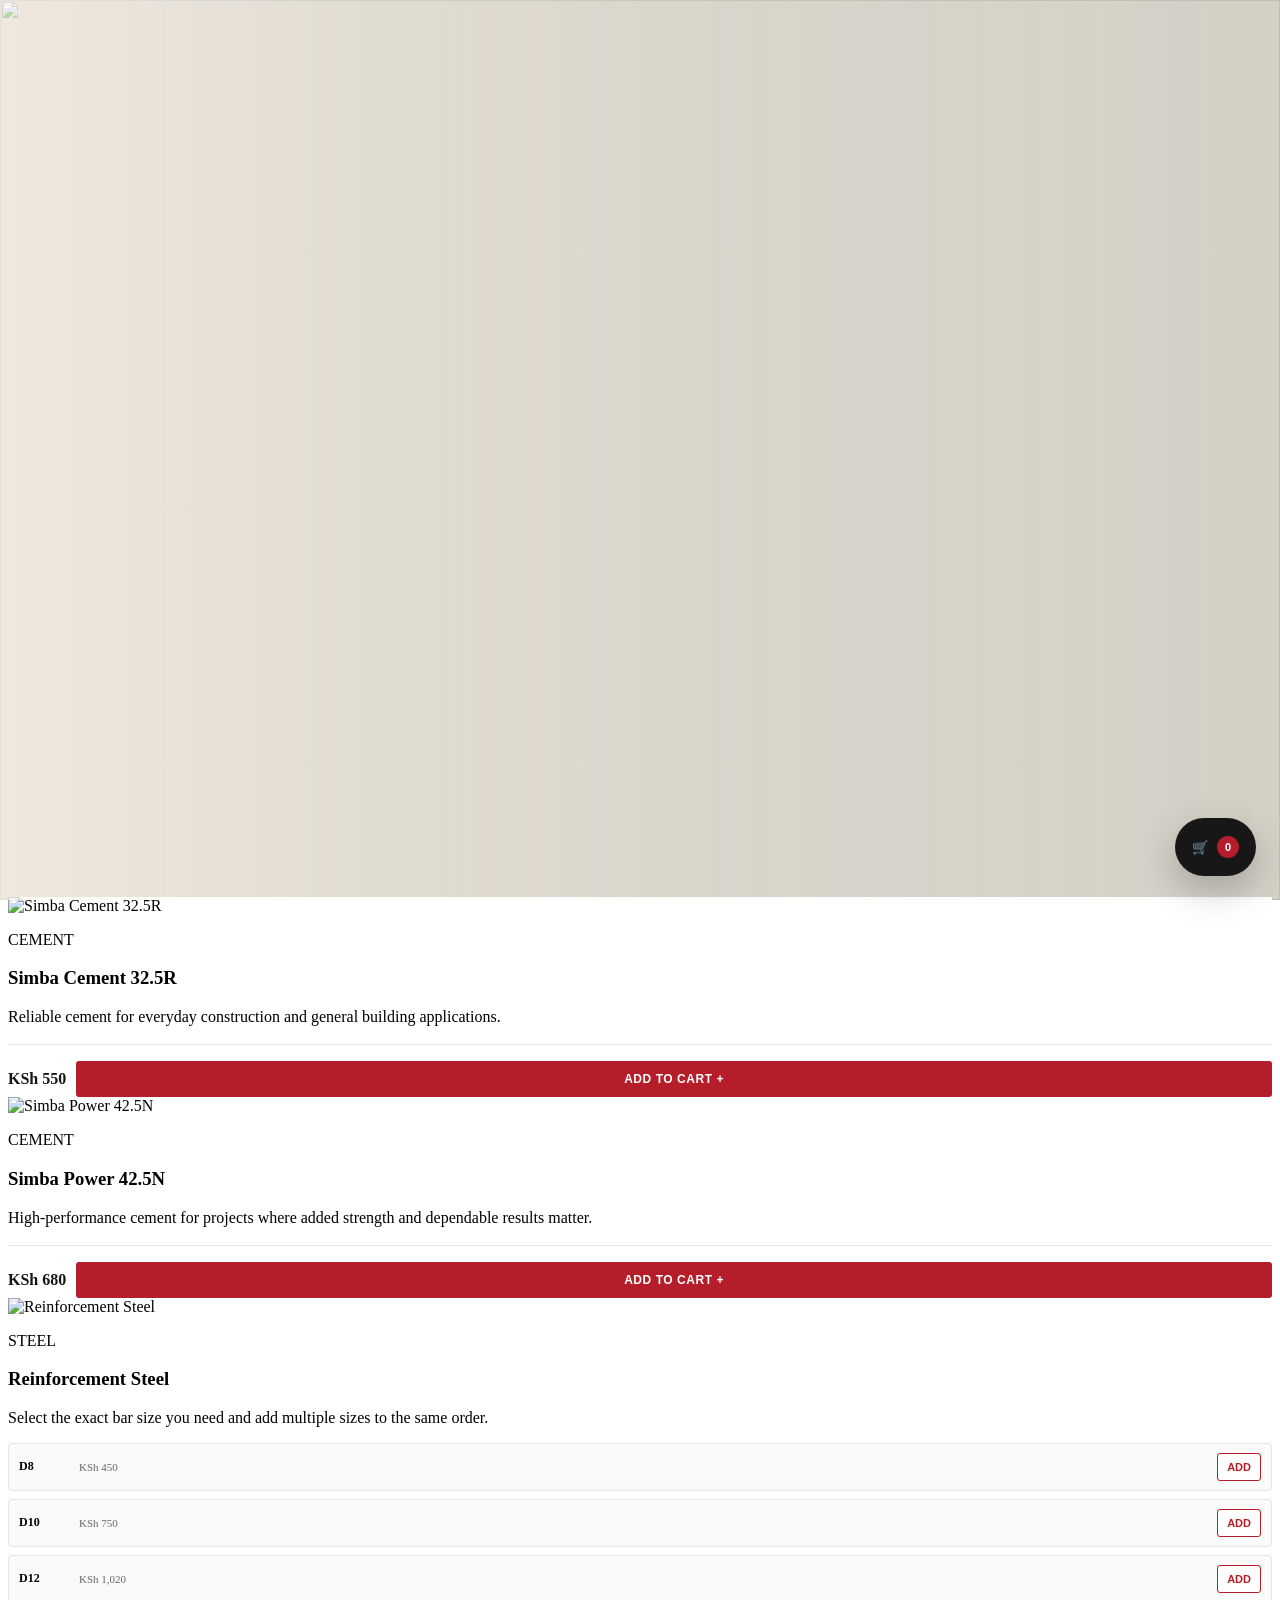
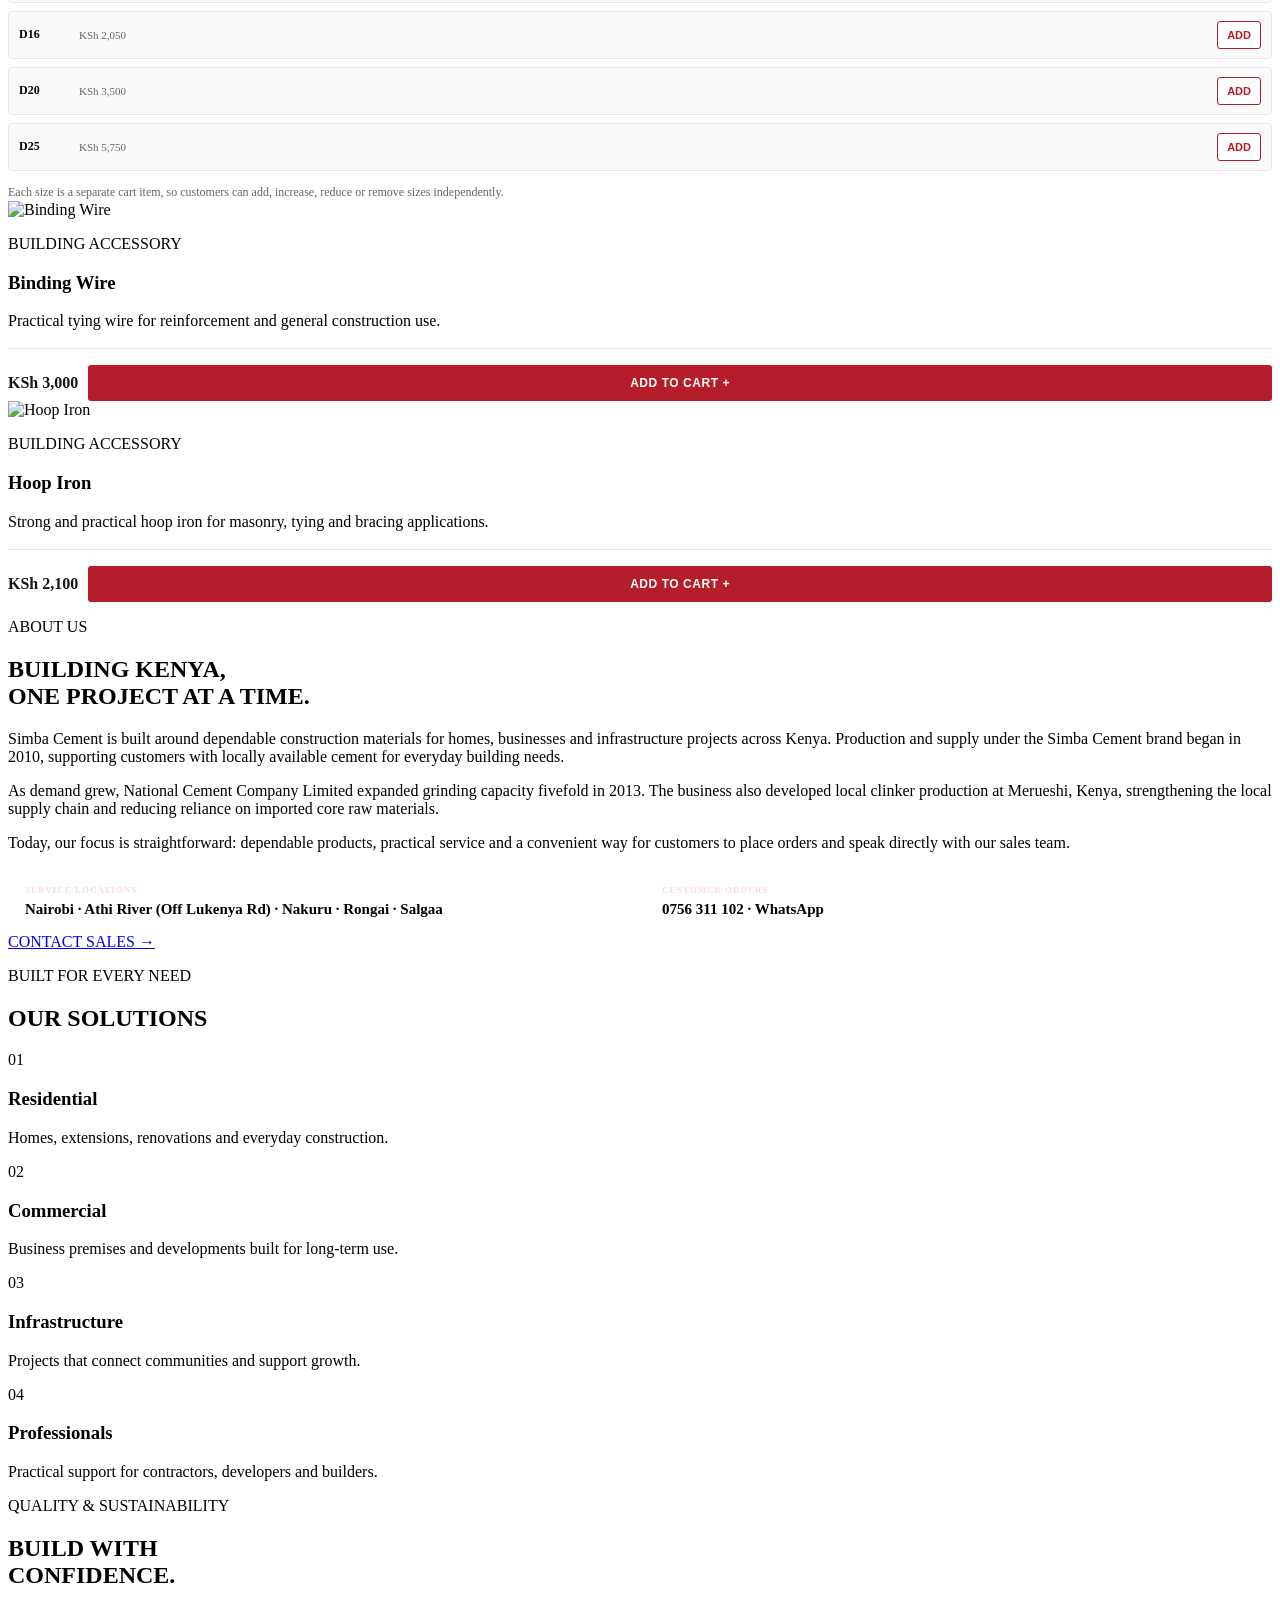
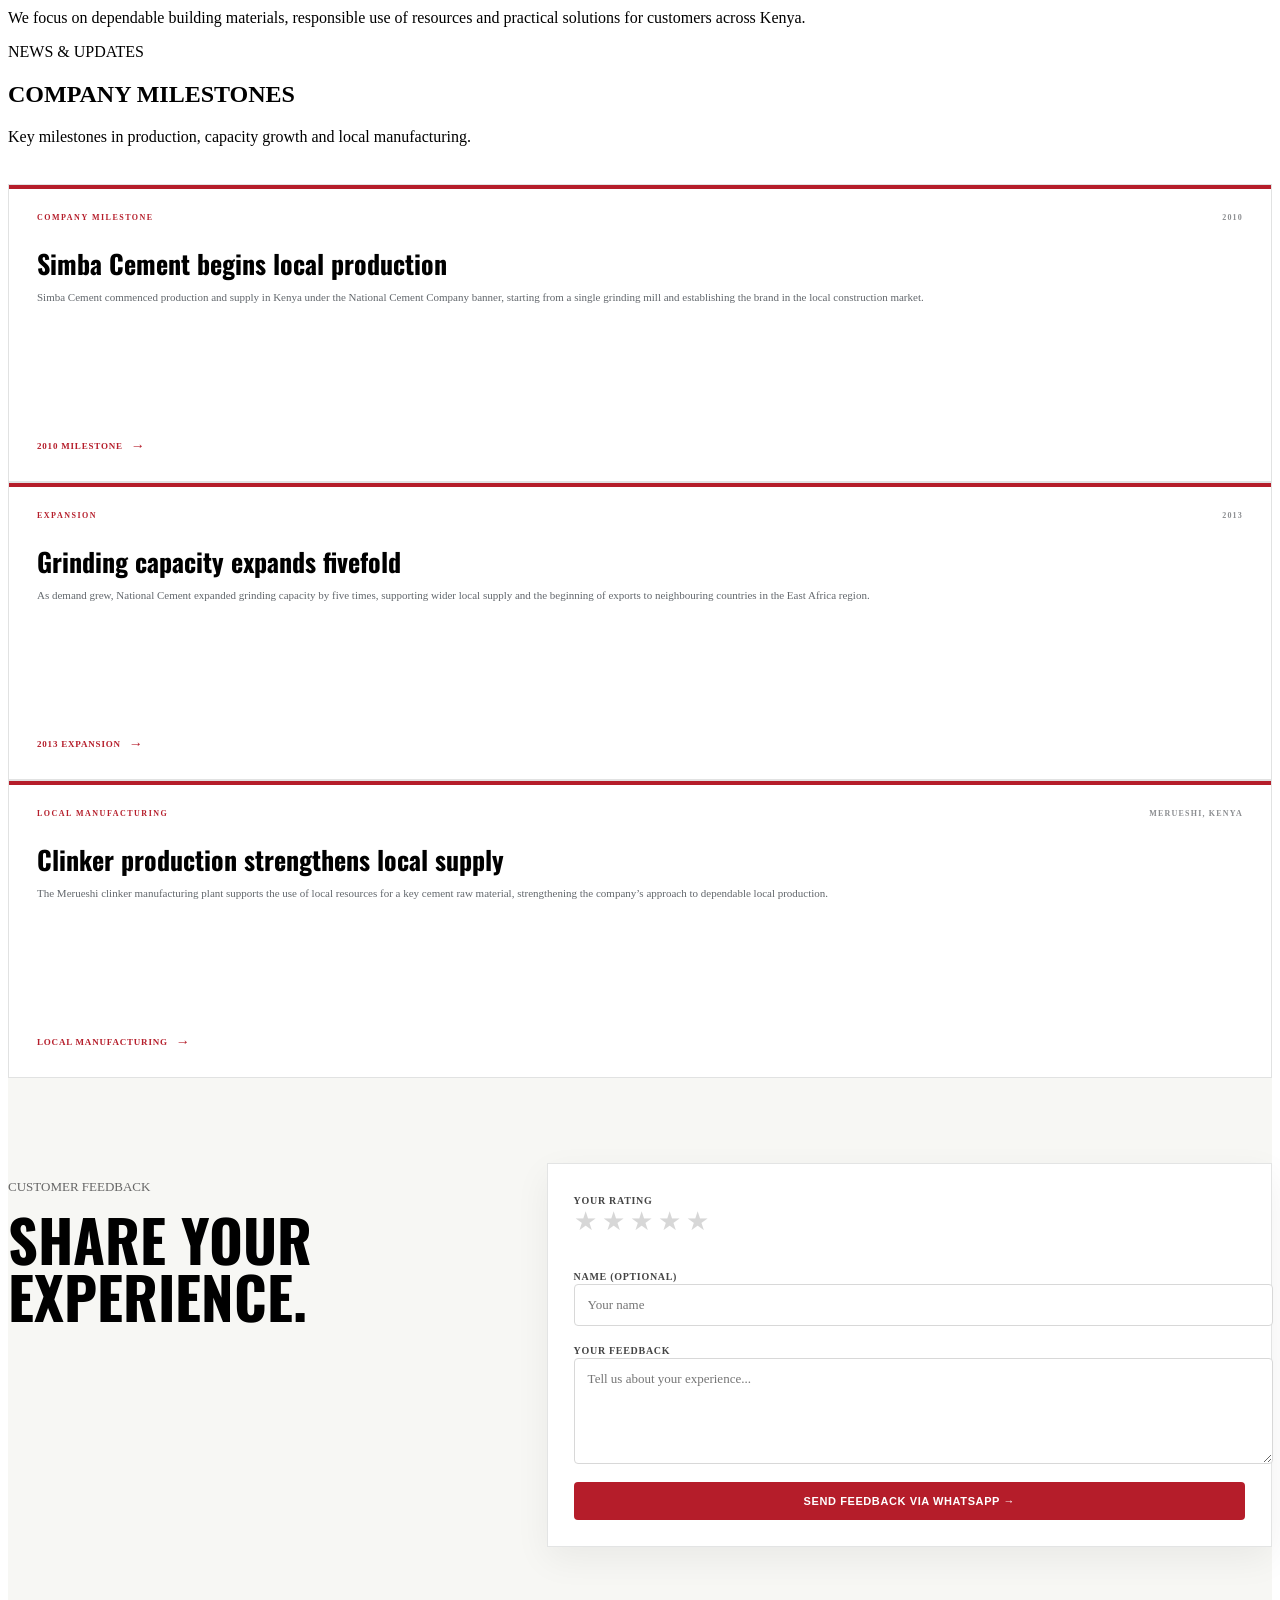
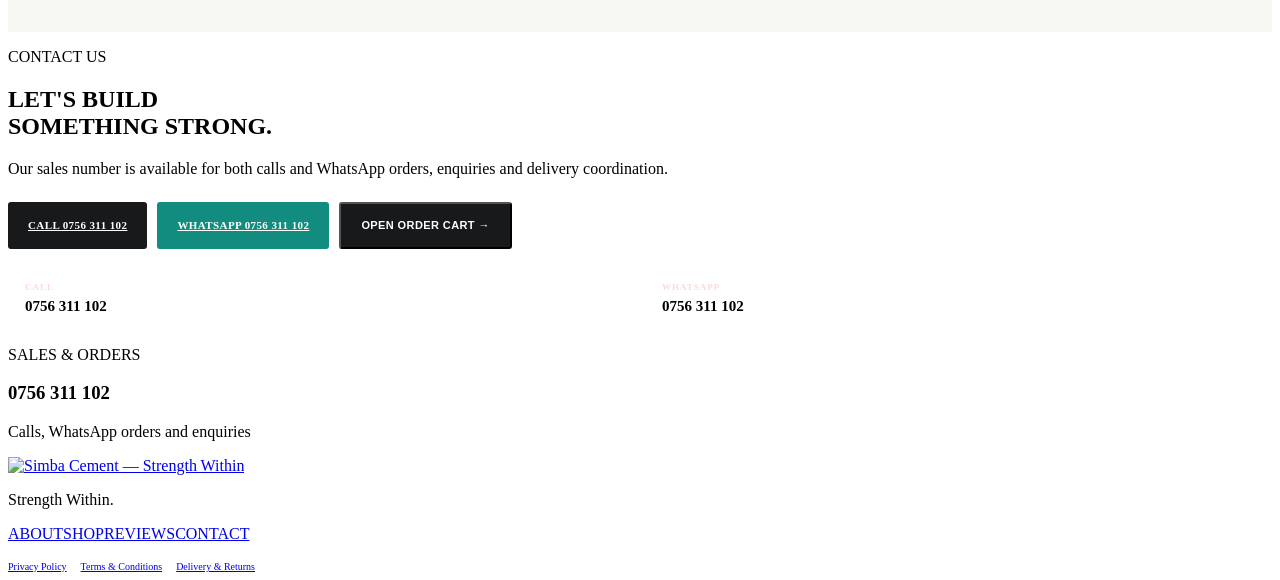
==== commit 128980b1: "Update service locations" ====
--- a/index.html
+++ b/index.html
@@ -46,7 +46,7 @@
 <article class="product-card"><div class="product-photo product-image-wrap"><img referrerpolicy="no-referrer" src="https://i.postimg.cc/wTCkn1g8/Screenshot-2026-09-01-225251.png" alt="Binding Wire" loading="lazy"></div><div><p class="product-type">BUILDING ACCESSORY</p><h3>Binding Wire</h3><p>Practical tying wire for reinforcement and general construction use.</p><div class="product-actions"><p class="product-price">KSh 3,000</p><button class="add-cart-btn" data-product="Binding Wire" data-price="3000" data-image="https://i.postimg.cc/wTCkn1g8/Screenshot-2026-09-01-225251.png">ADD TO CART +</button></div></div></article>
 <article class="product-card"><div class="product-photo product-image-wrap"><img referrerpolicy="no-referrer" src="https://i.postimg.cc/90tWV4KG/Screenshot-2026-09-01-224641.png" alt="Hoop Iron" loading="lazy"></div><div><p class="product-type">BUILDING ACCESSORY</p><h3>Hoop Iron</h3><p>Strong and practical hoop iron for masonry, tying and bracing applications.</p><div class="product-actions"><p class="product-price">KSh 2,100</p><button class="add-cart-btn" data-product="Hoop Iron" data-price="2100" data-image="https://i.postimg.cc/90tWV4KG/Screenshot-2026-09-01-224641.png">ADD TO CART +</button></div></div></article>
 </div></section>
-<section id="about" class="split-section"><div class="split-photo"></div><div class="split-copy shell-copy"><p class="eyebrow dark">ABOUT US</p><h2>BUILDING KENYA,<br>ONE PROJECT AT A TIME.</h2><span class="red-line"></span><p>Simba Cement is built around dependable construction materials for homes, businesses and infrastructure projects across Kenya. Production and supply under the Simba Cement brand began in 2010, supporting customers with locally available cement for everyday building needs.</p><p>As demand grew, National Cement Company Limited expanded grinding capacity fivefold in 2013. The business also developed local clinker production at Merueshi, Kenya, strengthening the local supply chain and reducing reliance on imported core raw materials.</p><p>Today, our focus is straightforward: dependable products, practical service and a convenient way for customers to place orders and speak directly with our sales team.</p><div class="contact-meta" style="margin-top:18px"><div class="contact-meta-card"><span>LOCATION</span><strong>Merueshi, Kajiado County, Kenya</strong></div><div class="contact-meta-card"><span>CUSTOMER ORDERS</span><strong>0756 311 102 · WhatsApp</strong></div></div><a class="button dark-button" href="#contact">CONTACT SALES <b>→</b></a></div></section>
+<section id="about" class="split-section"><div class="split-photo"></div><div class="split-copy shell-copy"><p class="eyebrow dark">ABOUT US</p><h2>BUILDING KENYA,<br>ONE PROJECT AT A TIME.</h2><span class="red-line"></span><p>Simba Cement is built around dependable construction materials for homes, businesses and infrastructure projects across Kenya. Production and supply under the Simba Cement brand began in 2010, supporting customers with locally available cement for everyday building needs.</p><p>As demand grew, National Cement Company Limited expanded grinding capacity fivefold in 2013. The business also developed local clinker production at Merueshi, Kenya, strengthening the local supply chain and reducing reliance on imported core raw materials.</p><p>Today, our focus is straightforward: dependable products, practical service and a convenient way for customers to place orders and speak directly with our sales team.</p><div class="contact-meta" style="margin-top:18px"><div class="contact-meta-card"><span>SERVICE LOCATIONS</span><strong>Nairobi · Athi River (Off Lukenya Rd) · Nakuru · Rongai · Salgaa</strong></div><div class="contact-meta-card"><span>CUSTOMER ORDERS</span><strong>0756 311 102 · WhatsApp</strong></div></div><a class="button dark-button" href="#contact">CONTACT SALES <b>→</b></a></div></section>
 <section id="solutions" class="solutions-section section-space"><div class="shell"><p class="eyebrow dark">BUILT FOR EVERY NEED</p><h2>OUR SOLUTIONS</h2><div class="solution-grid"><article><span>01</span><h3>Residential</h3><p>Homes, extensions, renovations and everyday construction.</p></article><article><span>02</span><h3>Commercial</h3><p>Business premises and developments built for long-term use.</p></article><article><span>03</span><h3>Infrastructure</h3><p>Projects that connect communities and support growth.</p></article><article><span>04</span><h3>Professionals</h3><p>Practical support for contractors, developers and builders.</p></article></div></div></section>
 <section id="quality" class="quality-section"><div class="shell quality-inner"><div><p class="eyebrow">QUALITY &amp; SUSTAINABILITY</p><h2>BUILD WITH<br>CONFIDENCE.</h2></div><p>We focus on dependable building materials, responsible use of resources and practical solutions for customers across Kenya.</p></div></section>
 <section id="news" class="news-section section-space"><div class="shell"><div class="section-heading"><div><p class="eyebrow dark">NEWS &amp; UPDATES</p><h2>COMPANY MILESTONES</h2><span class="red-line"></span></div><p>Key milestones in production, capacity growth and local manufacturing.</p></div><div class="news-grid">
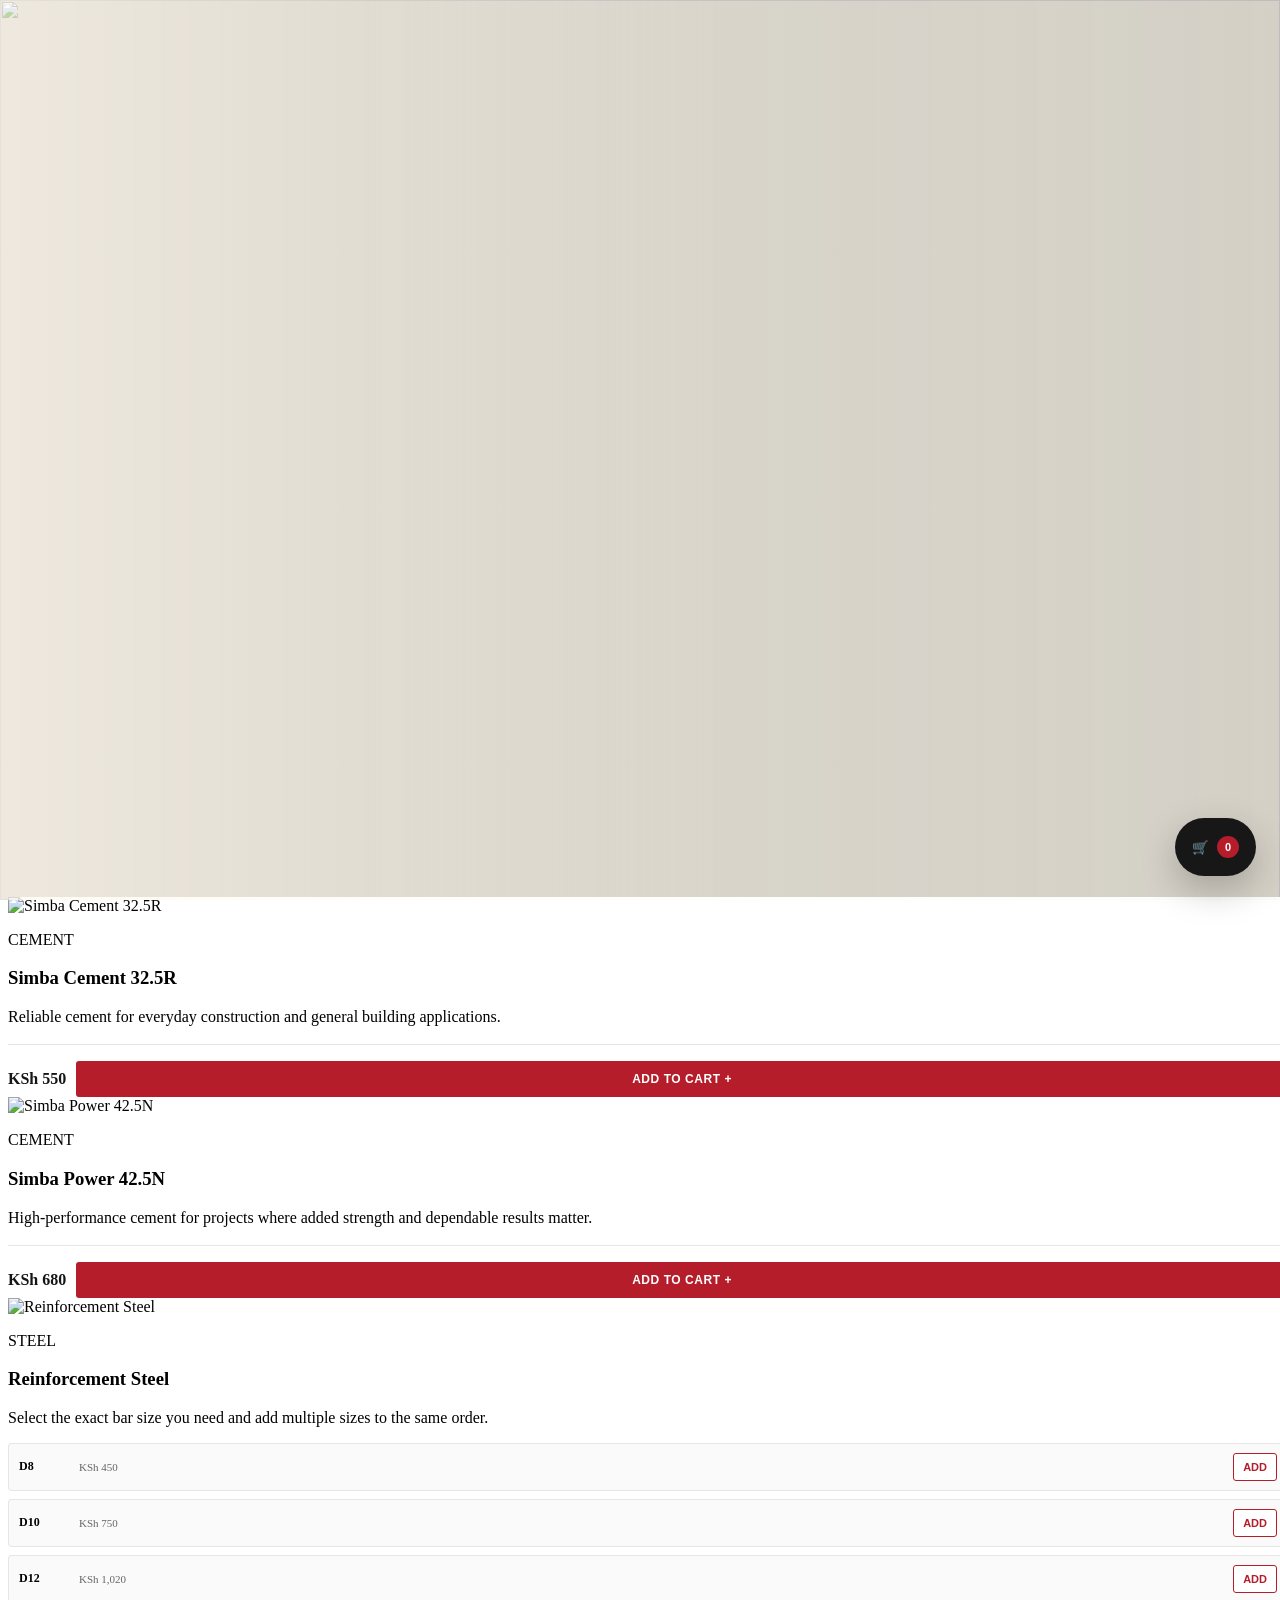
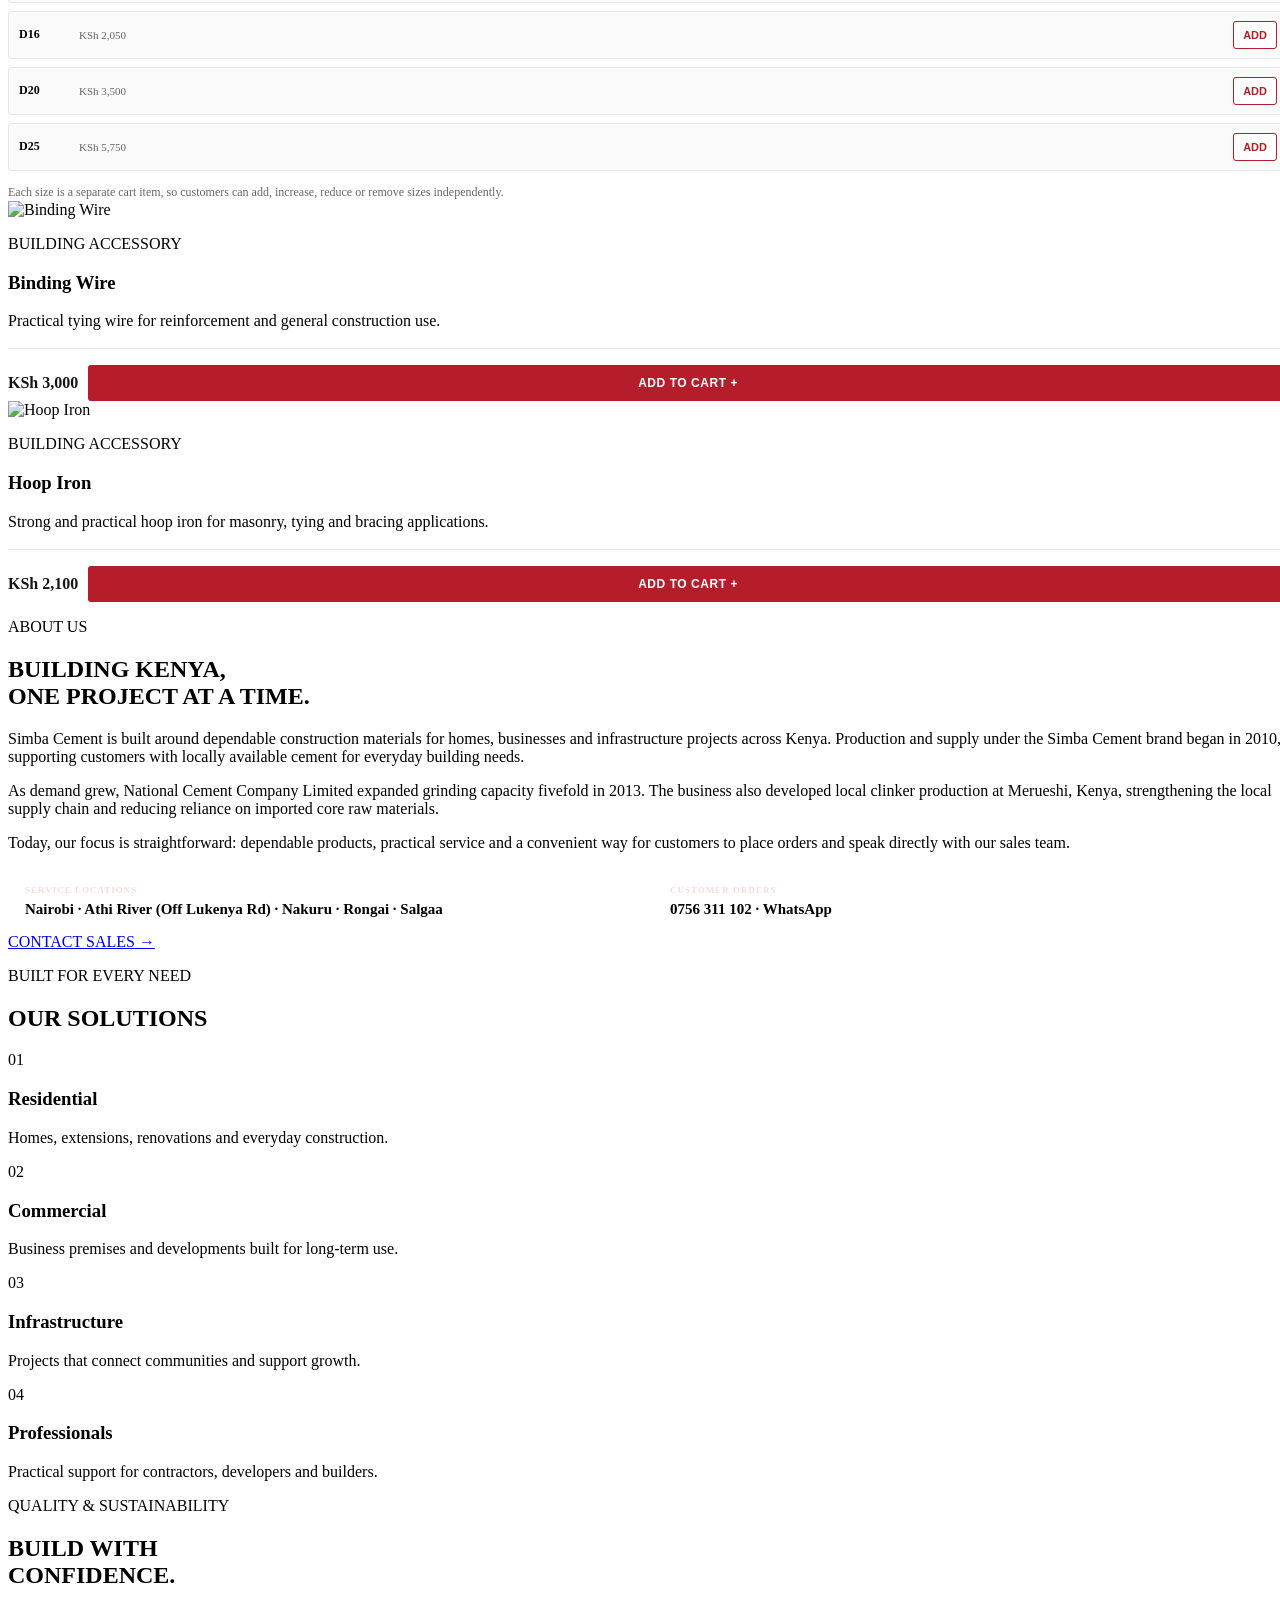
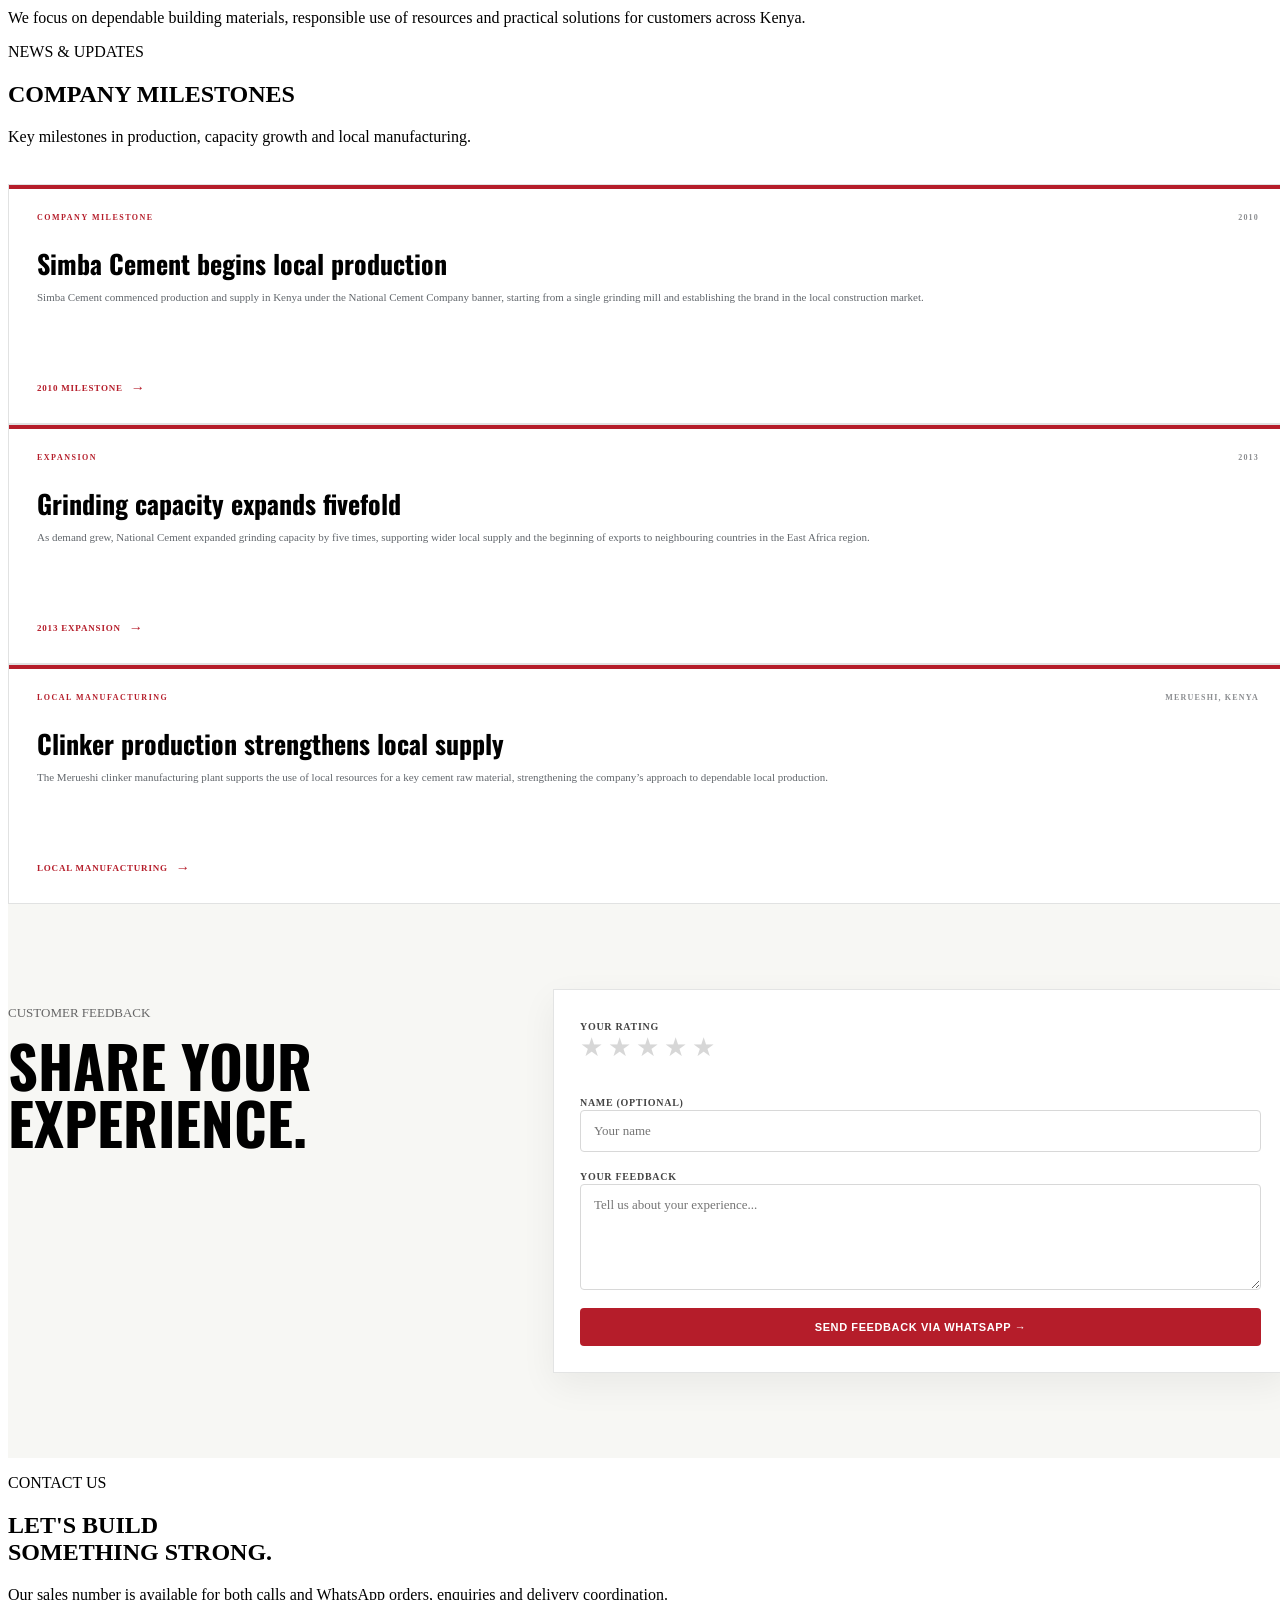
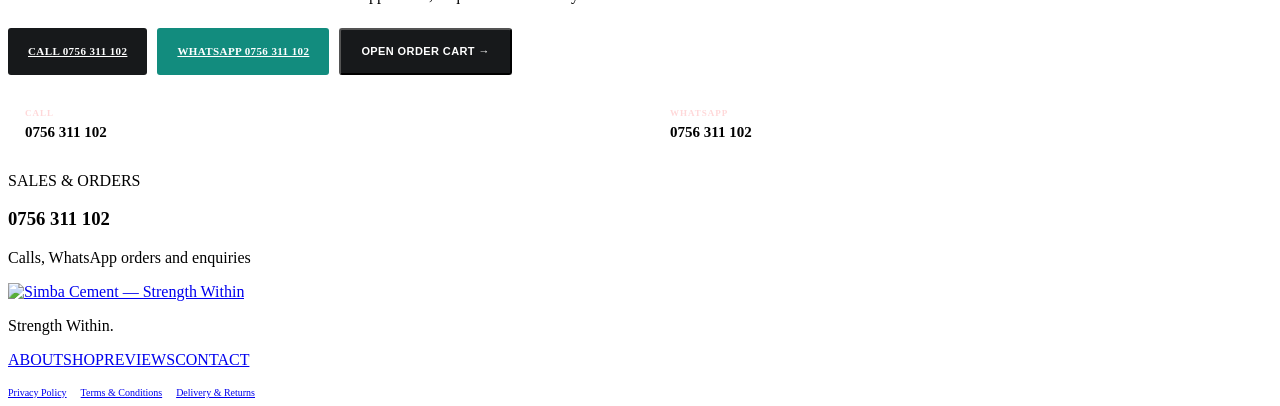
==== commit d09e319e: "Fix mobile viewport stability and cart motion" ====
--- a/index.html
+++ b/index.html
@@ -28,7 +28,23 @@
     @media(max-width:1050px){.site-header .brand{width:180px!important}.site-header .brand img{width:172px!important;max-height:68px!important}.product-grid-five{grid-template-columns:repeat(3,1fr)}.review-wrap{grid-template-columns:1fr}.contact-meta{grid-template-columns:1fr 1fr}.news-grid{grid-template-columns:1fr}}
     @media(max-width:760px){.site-header .brand{width:152px!important;height:64px!important}.site-header .brand img{width:145px!important;max-height:62px!important}.hero-slide{object-position:center}.hero-shade{background:linear-gradient(180deg,rgba(255,248,237,.68) 0%,rgba(255,248,237,.30) 42%,rgba(255,248,237,.04) 78%,rgba(0,0,0,.04) 100%)!important}.product-grid-five{grid-template-columns:1fr}.form-grid{grid-template-columns:1fr}.field.full{grid-column:auto}.cart-fab{right:14px;bottom:14px}.contact-actions{flex-direction:column;align-items:stretch}.contact-action{width:100%}.contact-meta{grid-template-columns:1fr}.news-grid article{min-height:0}.news-grid h3{font-size:24px}}
     @media(prefers-reduced-motion:reduce){.hero-slide{transition:none}}
-  </style>
+  
+    /* Mobile stability: prevent horizontal page drift and animated modal swinging */
+    html,body{width:100%;max-width:100%;overflow-x:hidden}
+    *,*::before,*::after{box-sizing:border-box}
+    img,video,iframe{max-width:100%}
+    .cart-overlay,.checkout-overlay{overscroll-behavior:contain}
+    .cart-panel{right:0;width:min(470px,100vw);transform:none;transition:none}
+    .cart-overlay.open .cart-panel{transform:none}
+    .checkout-box{width:min(650px,calc(100vw - 24px));transform:translate(-50%,-50%);transition:none}
+    .checkout-overlay.open .checkout-box{transform:translate(-50%,-50%)}
+    @media(max-width:760px){
+      html,body{overflow-x:hidden;touch-action:pan-y}
+      .hero-slide{transition:none}
+      .cart-panel{width:100vw;max-width:100vw}
+      .checkout-box{width:calc(100vw - 20px);max-width:calc(100vw - 20px)}
+    }
+</style>
 </head>
 <body>
 <header class="site-header"><div class="nav-shell">
